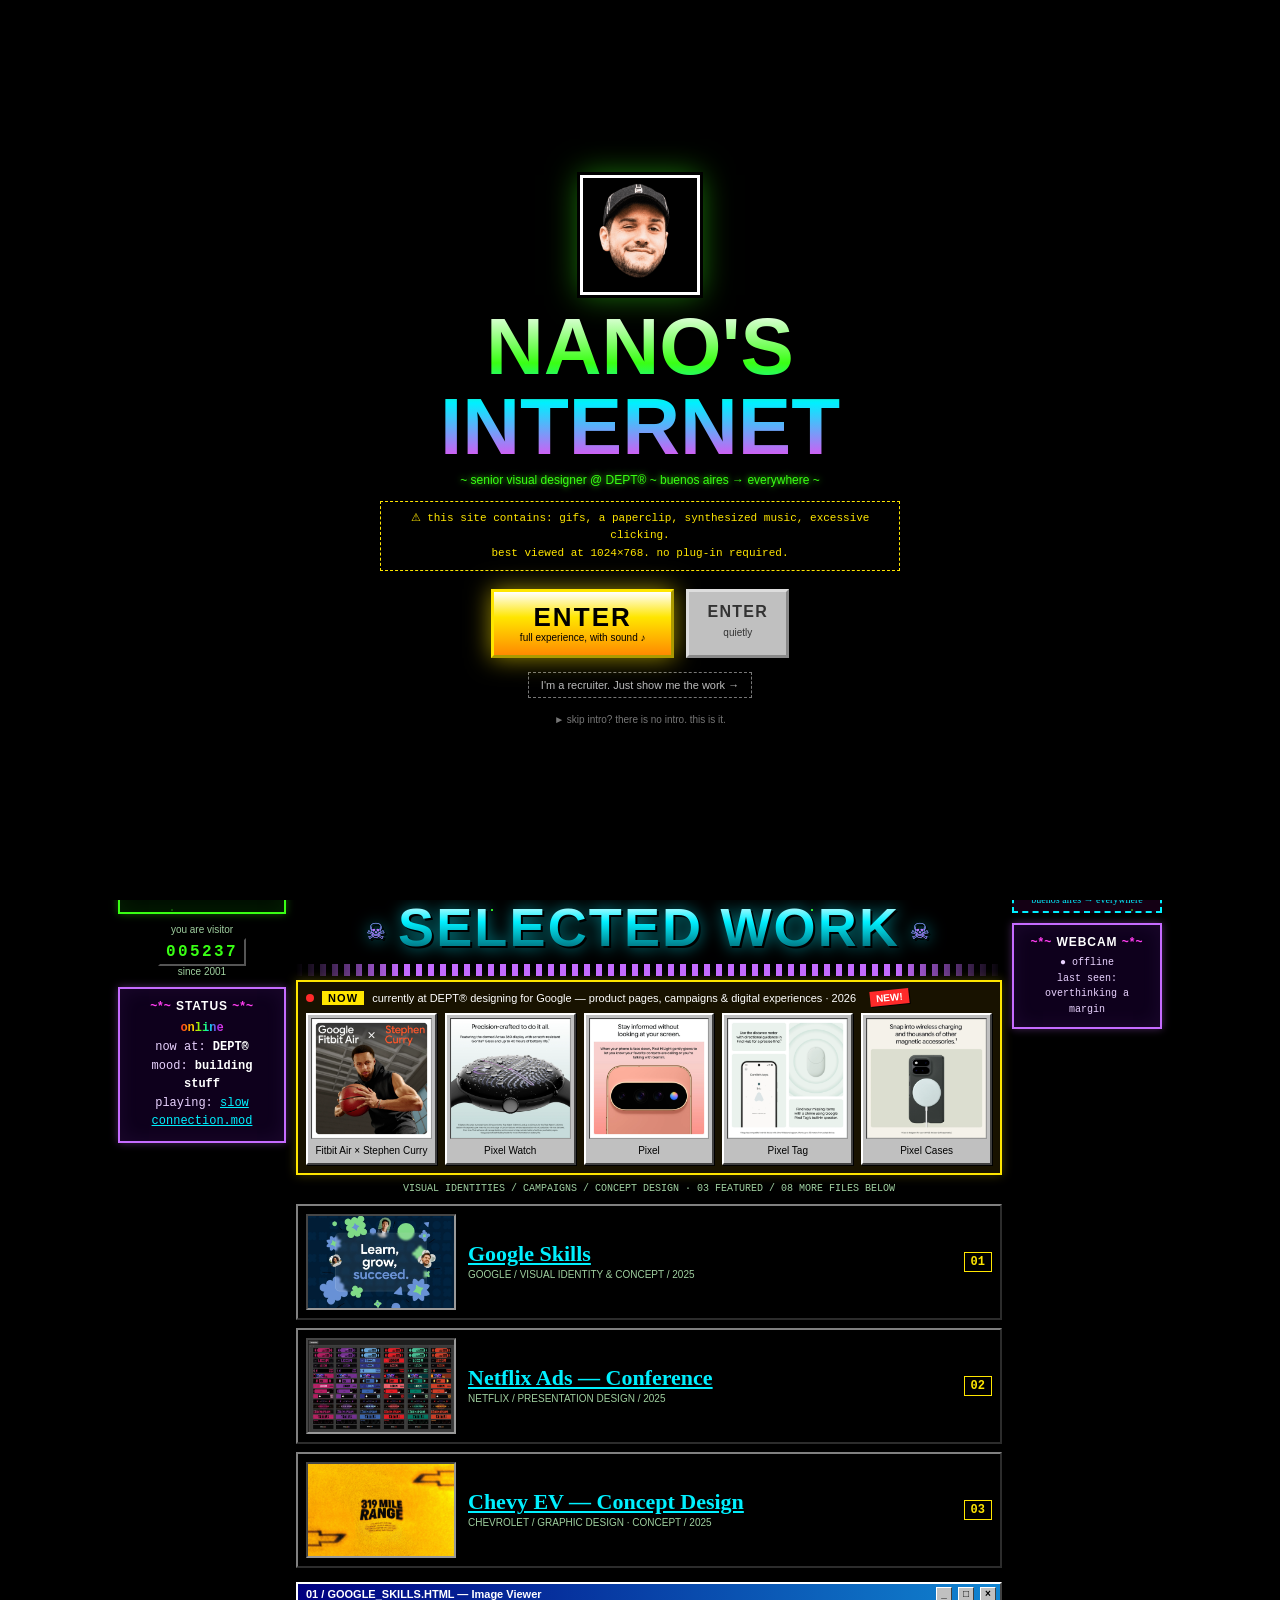
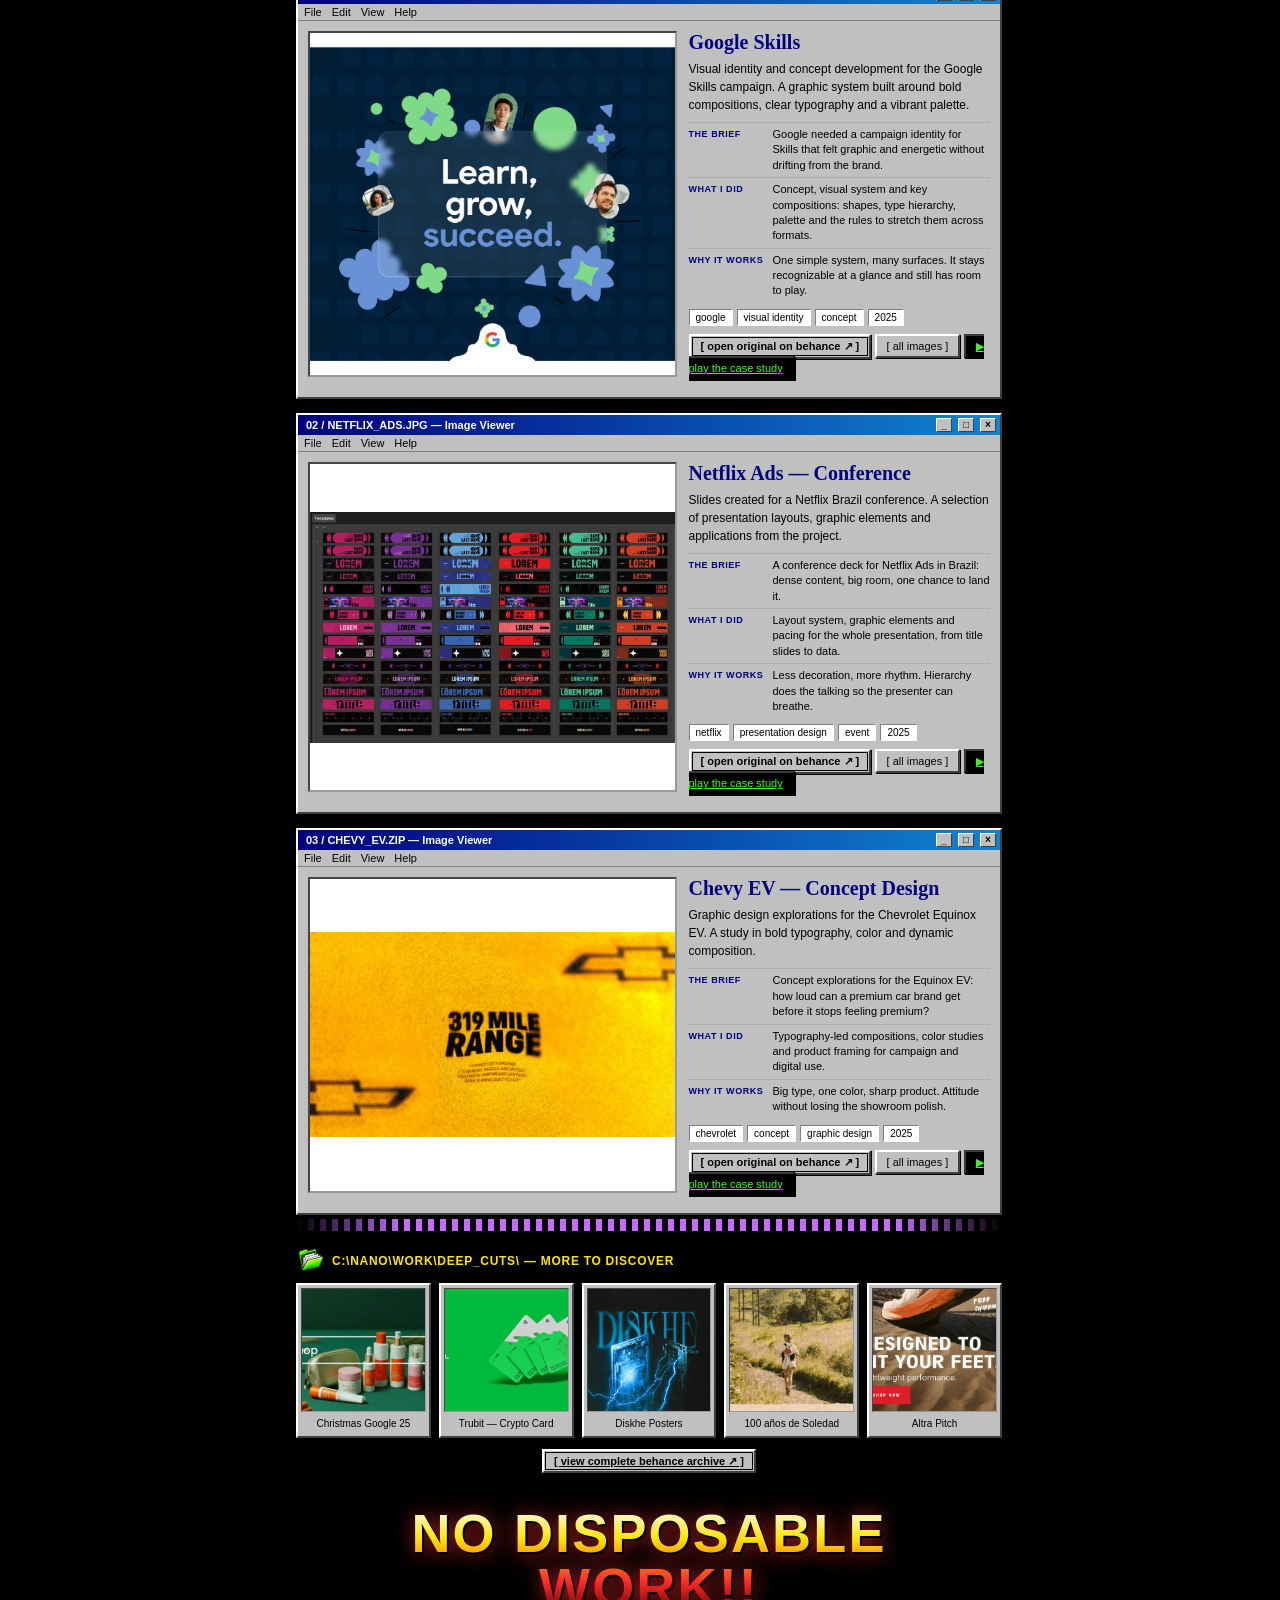
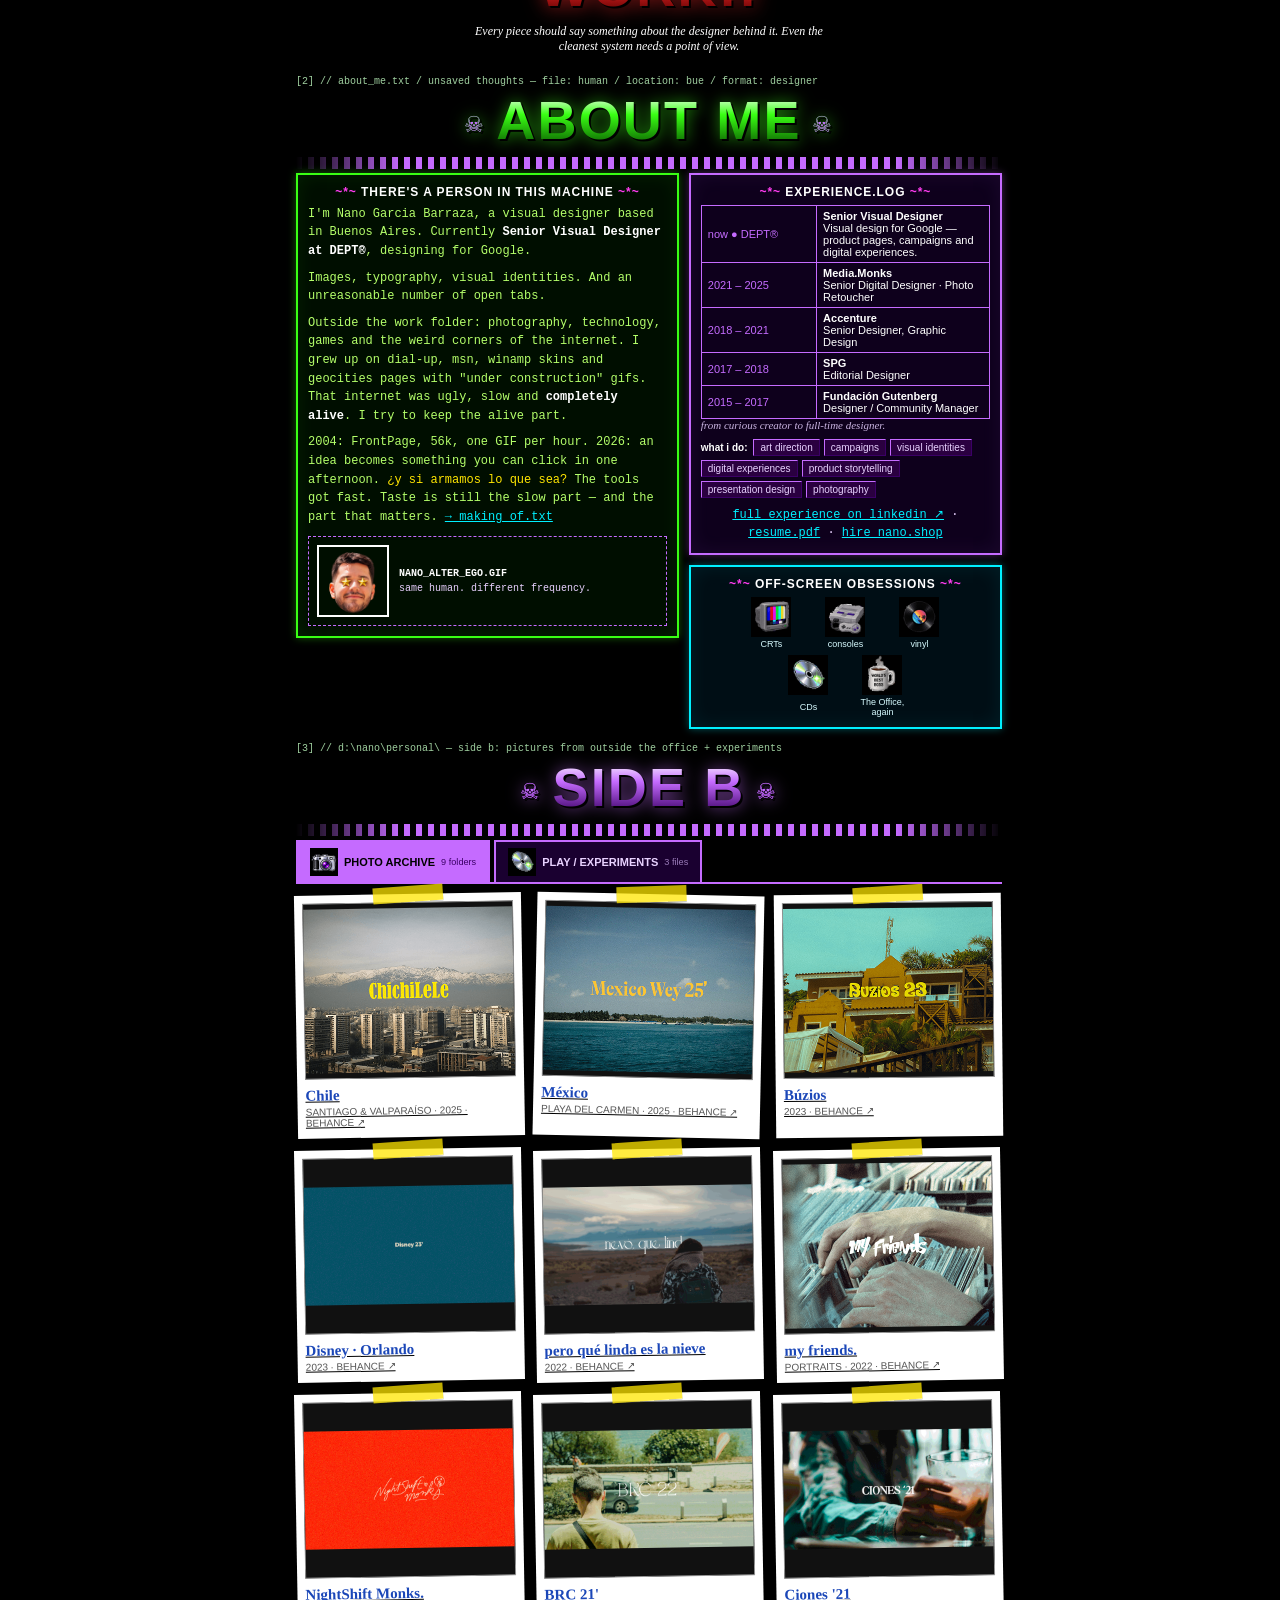
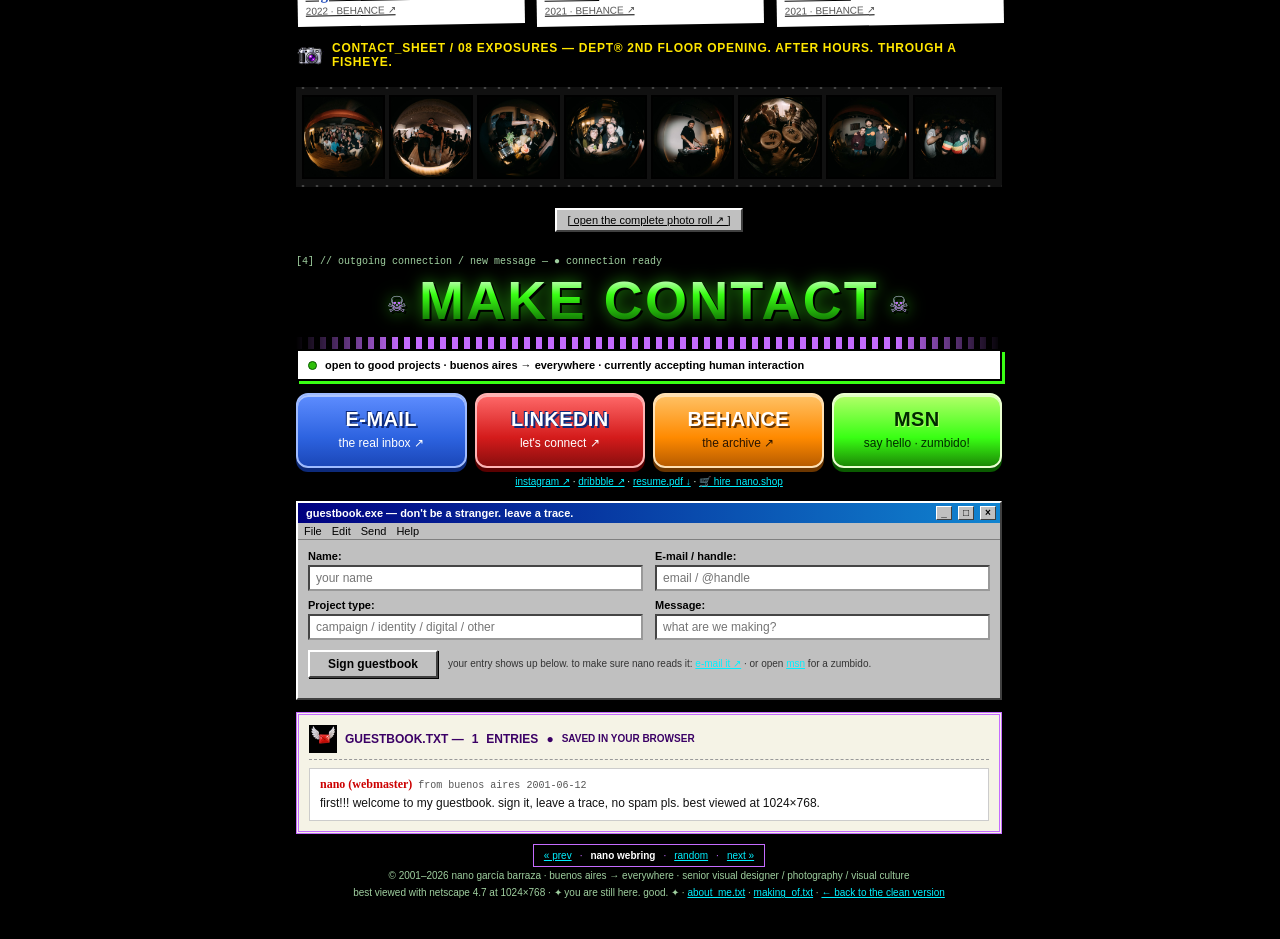
==== classic.html @ ab37d82a "la versión clara pasa a ser la principal (index.html); la 2001 edition queda en classic.html" ====
<!doctype html>
<html lang="en">
<head>
<meta charset="utf-8"/>
<meta name="viewport" content="width=device-width,initial-scale=1"/>
<title>NANO'S INTERNET — Nano García Barraza, Senior Visual Designer</title>
<meta name="description" content="Welcome to my personal internet. Nano García Barraza, Senior Visual Designer (DEPT®). Campaigns, identities & digital experiences. Best viewed at 1024×768."/>
<meta name="theme-color" content="#000000">
<!-- preview para LinkedIn / WhatsApp. og:image tiene que ser una URL absoluta: si cambiás de dominio, cambiala acá -->
<meta property="og:type" content="website">
<meta property="og:url" content="https://marianogbarraza-beep.github.io/nanos-internet/classic.html">
<meta property="og:title" content="NANO'S INTERNET — Nano García Barraza, Senior Visual Designer">
<meta property="og:description" content="Welcome to my personal internet. Campaigns, identities & digital experiences. Google · Netflix · Chevy. Best viewed at 1024×768.">
<meta property="og:image" content="https://marianogbarraza-beep.github.io/nanos-internet/img/og.jpg">
<meta name="twitter:card" content="summary_large_image">
<link rel="stylesheet" href="css/base.css">
<link rel="stylesheet" href="css/system.css">
<noscript><style>.reveal{opacity:1;transform:none}.loader,.taskbar,.clippy,.splash{display:none}.tabPane[hidden]{display:block}</style></noscript>
</head>
<body>

<!-- ============ sprite de íconos (pixel, 16×16) ============ -->
<svg width="0" height="0" style="position:absolute" aria-hidden="true">
  <symbol id="i-face" viewBox="0 0 16 16"><rect x="1" y="1" width="14" height="14" fill="#e6e4d8"/><rect x="2" y="2" width="12" height="12" fill="#3b5f8a"/><rect x="5" y="4" width="6" height="8" fill="#e3b58a"/><rect x="5" y="3" width="6" height="2" fill="#2b1a10"/><rect x="4" y="4" width="1" height="3" fill="#2b1a10"/><rect x="11" y="4" width="1" height="3" fill="#2b1a10"/><rect x="6" y="7" width="1" height="1" fill="#111"/><rect x="9" y="7" width="1" height="1" fill="#111"/><rect x="7" y="10" width="2" height="1" fill="#8a3d2b"/><rect x="4" y="12" width="8" height="2" fill="#39ff14"/></symbol>
  <symbol id="i-amp" viewBox="0 0 16 16"><rect x="1" y="5" width="3" height="6" fill="#bbb"/><rect x="4" y="4" width="2" height="8" fill="#e6e4d8"/><rect x="6" y="2" width="2" height="12" fill="#e6e4d8"/><rect x="10" y="6" width="1" height="4" fill="#39ff14"/><rect x="12" y="4" width="1" height="8" fill="#39ff14"/><rect x="14" y="2" width="1" height="12" fill="#39ff14"/></symbol>
  <symbol id="i-msn" viewBox="0 0 16 16"><rect x="2" y="2" width="5" height="5" fill="#5ad35a"/><rect x="1" y="8" width="7" height="6" fill="#5ad35a"/><rect x="9" y="3" width="5" height="5" fill="#ff9a2e"/><rect x="8" y="9" width="7" height="5" fill="#ff9a2e"/><rect x="3" y="4" width="1" height="1" fill="#000"/><rect x="5" y="4" width="1" height="1" fill="#000"/><rect x="10" y="5" width="1" height="1" fill="#000"/><rect x="12" y="5" width="1" height="1" fill="#000"/></symbol>
  <symbol id="i-txt" viewBox="0 0 16 16"><rect x="3" y="1" width="10" height="14" fill="#fff"/><rect x="10" y="1" width="3" height="3" fill="#999"/><rect x="5" y="5" width="6" height="1" fill="#333"/><rect x="5" y="7" width="6" height="1" fill="#333"/><rect x="5" y="9" width="4" height="1" fill="#333"/><rect x="5" y="11" width="5" height="1" fill="#333"/></symbol>
  <symbol id="i-pdf" viewBox="0 0 16 16"><rect x="3" y="1" width="10" height="14" fill="#fff"/><rect x="10" y="1" width="3" height="3" fill="#999"/><rect x="4" y="8" width="8" height="5" fill="#c62828"/><rect x="5" y="9" width="2" height="1" fill="#fff"/><rect x="5" y="11" width="1" height="1" fill="#fff"/><rect x="8" y="9" width="1" height="3" fill="#fff"/><rect x="10" y="9" width="2" height="1" fill="#fff"/><rect x="10" y="11" width="1" height="1" fill="#fff"/></symbol>
  <symbol id="i-bin" viewBox="0 0 16 16"><rect x="6" y="1" width="4" height="1" fill="#bbb"/><rect x="3" y="2" width="10" height="2" fill="#ddd"/><rect x="4" y="4" width="8" height="10" fill="#9aa3a8"/><rect x="6" y="6" width="1" height="6" fill="#3a444a"/><rect x="9" y="6" width="1" height="6" fill="#3a444a"/><rect x="5" y="14" width="6" height="1" fill="#6b7479"/></symbol>
  <symbol id="i-err" viewBox="0 0 16 16"><rect x="2" y="2" width="12" height="12" fill="#c62828"/><rect x="5" y="5" width="2" height="2" fill="#fff"/><rect x="9" y="5" width="2" height="2" fill="#fff"/><rect x="7" y="7" width="2" height="2" fill="#fff"/><rect x="5" y="9" width="2" height="2" fill="#fff"/><rect x="9" y="9" width="2" height="2" fill="#fff"/></symbol>
  <symbol id="i-clip" viewBox="0 0 16 16"><path d="M5 13V4a3 3 0 0 1 6 0v8a2 2 0 0 1-4 0V5" fill="none" stroke="#333" stroke-width="1.6"/><rect x="5" y="5" width="2" height="2" fill="#fff"/><rect x="9" y="5" width="2" height="2" fill="#fff"/><rect x="6" y="6" width="1" height="1" fill="#000"/><rect x="10" y="6" width="1" height="1" fill="#000"/></symbol>
  <symbol id="i-go" viewBox="0 0 16 16"><rect x="2" y="7" width="8" height="2" fill="#000080"/><rect x="9" y="4" width="2" height="8" fill="#000080"/><rect x="11" y="6" width="2" height="4" fill="#000080"/><rect x="13" y="7" width="1" height="2" fill="#000080"/></symbol>
  <symbol id="i-snd" viewBox="0 0 16 16"><rect x="2" y="6" width="3" height="4" fill="#555"/><rect x="5" y="4" width="2" height="8" fill="#888"/><rect x="7" y="2" width="2" height="12" fill="#888"/><rect x="11" y="6" width="1" height="4" fill="#000080"/><rect x="13" y="4" width="1" height="8" fill="#000080"/></symbol>
  <symbol id="i-crt" viewBox="0 0 16 16"><rect x="1" y="2" width="14" height="10" fill="#bbb"/><rect x="2" y="3" width="12" height="8" fill="#0000aa"/><rect x="3" y="4" width="10" height="1" fill="#39ff14"/><rect x="3" y="6" width="6" height="1" fill="#39ff14"/><rect x="5" y="13" width="6" height="2" fill="#888"/></symbol>
  <symbol id="i-off" viewBox="0 0 16 16"><rect x="7" y="1" width="2" height="6" fill="#ff2a2a"/><rect x="3" y="4" width="2" height="2" fill="#555"/><rect x="11" y="4" width="2" height="2" fill="#555"/><rect x="2" y="6" width="2" height="5" fill="#555"/><rect x="12" y="6" width="2" height="5" fill="#555"/><rect x="3" y="11" width="2" height="2" fill="#555"/><rect x="11" y="11" width="2" height="2" fill="#555"/><rect x="5" y="13" width="6" height="2" fill="#555"/></symbol>
  <symbol id="i-img" viewBox="0 0 16 16"><rect x="1" y="2" width="14" height="12" fill="#fff" stroke="#000"/><rect x="2" y="3" width="12" height="10" fill="#3b7dd8"/><rect x="2" y="9" width="12" height="4" fill="#2a8a3c"/><rect x="10" y="4" width="3" height="3" fill="#ffe34d"/></symbol>
  <symbol id="i-cart" viewBox="0 0 16 16"><rect x="1" y="2" width="3" height="1" fill="#333"/><rect x="3" y="3" width="1" height="7" fill="#333"/><rect x="4" y="4" width="10" height="5" fill="#ff9900"/><rect x="5" y="5" width="2" height="1" fill="#fff"/><rect x="3" y="10" width="11" height="1" fill="#333"/><rect x="4" y="12" width="2" height="2" fill="#000080"/><rect x="11" y="12" width="2" height="2" fill="#000080"/></symbol>
  <symbol id="i-tour" viewBox="0 0 16 16"><rect x="2" y="2" width="12" height="12" fill="#ffe600" stroke="#000"/><path d="M4 11l3-5 2 3 1-2 2 4z" fill="#000"/><circle cx="11" cy="5" r="1.5" fill="#c62828"/></symbol>
</svg>

<!-- ============ boot ============ -->
<div class="loader" id="loader" aria-hidden="true">
  <div class="loaderBox">
    <div class="loaderTop"><span>Starting nano's internet…</span><span id="bootPct">0%</span></div>
    <div class="loadbar"><i id="bootBar"></i></div>
    <div class="bootLog" id="bootLog"></div>
    <div class="bootHint">press any key to skip</div>
  </div>
</div>
<div class="stars"></div><div class="stars b"></div><div class="wall"></div>
<div class="noise"></div><div class="scan"></div>
<div class="trail" id="trail" aria-hidden="true"></div>
<div class="bsod" id="bsod" hidden></div>

<!-- splash ENTER (una vez por sesión) -->
<div class="splash" id="splash">
  <div class="splashBox">
    <img src="img/retro-face.gif" alt="" class="splashFace">
    <div class="splashTitle">Nano's Internet</div>
    <p class="splashSub">~ senior visual designer @ DEPT® ~ buenos aires → everywhere ~</p>
    <p class="splashWarn">⚠ this site contains: gifs, a paperclip, synthesized music, excessive clicking.<br>best viewed at 1024×768. no plug-in required.</p>
    <div class="splashBtns"><button class="enterBtn" data-enter="sound">ENTER <small>full experience, with sound ♪</small></button><button class="enterBtn quiet" data-enter="quiet">enter <small>quietly</small></button></div>
    <button class="recruiterBtn" data-enter="recruiter">I'm a recruiter. Just show me the work →</button>
    <p class="splashFoot"><span class="blinkTxt">►</span> skip intro? there is no intro. this is it.</p>
  </div>
</div>

<!-- screensaver -->
<div class="saver" id="saver" hidden aria-hidden="true">
  <div class="saverLogo">nano<small>'s internet</small></div>
  <img class="drift" src="img/retro-disco.gif" alt=""><img class="drift" src="img/retro-wing-disc.gif" alt=""><img class="drift" src="img/retro-alien-dj.gif" alt=""><img class="drift" src="img/retro-floppy-pal.gif" alt=""><img class="drift" src="img/retro-eye.gif" alt=""><img class="drift" src="img/retro-crt-walk.gif" alt="">
  <div class="saverHint">move the mouse to wake up · screensaver.scr</div>
</div>

<!-- menú de click derecho -->
<div class="ctx" id="ctx" hidden>
  <button data-ctx="back">← Back</button><button data-ctx="forward">→ Forward</button><button data-ctx="refresh">Refresh</button>
  <div class="startSep"></div>
  <button data-ctx="amp">Open nanoamp</button><button data-ctx="random">Random work</button><button data-ctx="tour">30-second tour</button>
  <div class="startSep"></div>
  <button data-ctx="wall">Set as wallpaper ▸</button><button data-ctx="source">View source</button>
  <div class="startSep"></div>
  <button data-ctx="props"><b>Properties</b></button>
</div>

<div class="site">
<!-- ============ banner ============ -->
<header class="banner">
  <div class="topRow">
    <a class="logo" href="#top" title="click me 5 times. fast.">nano://barrazza <small>est. on earth</small></a>
    <div class="sys">
      <span class="sound" role="button" tabindex="0" title="UI blips, synthesized">sound: <b>[off]</b></span>
      <span title="you are visitor number">visitor <b id="visits">000000</b></span>
      <span>bs.as. <b id="clock">--:--</b></span>
    </div>
  </div>
  <h1 class="wordart"><i class="spark"></i><i class="spark"></i><i class="spark"></i>Nano's Internet</h1>
  <p class="tagline">~*~ nano garcía barraza ~ <em>senior visual designer</em> ~ buenos aires → everywhere ~*~</p>
  <div class="heroTag">campaigns, identities &amp; digital experiences. currently at dept®, designing for google.</div>
  <div class="construction"><span>★ this site is a work in progress ★ since 2001 ★</span></div>
</header>

<!-- ============ columna izquierda ============ -->
<aside class="col colL">
  <nav class="navBox nav" aria-label="main">
    <a href="#top">Main</a><a href="#work">Work.exe</a><a href="#about">About me</a><a href="#sideb" data-tab="photo">Photography</a><a href="#sideb" data-tab="play">Experiments</a><a href="#contact" class="alt">Guestbook</a>
  </nav>
  <div class="gbox">
    <h4>my computer</h4>
    <div class="desk" aria-label="desktop">
      <button class="deskIcon" data-open="face"><img src="img/retro-face.gif" alt=""><span>who_is_nano.gif</span></button>
      <button class="deskIcon" data-go="#work"><img src="img/retro-folder.gif" alt=""><span>work\</span></button>
      <button class="deskIcon" data-open="shop"><svg><use href="#i-cart"/></svg><span>hire_nano.shop</span></button>
      <button class="deskIcon" data-resume><svg><use href="#i-pdf"/></svg><span>resume.pdf</span></button>
      <button class="deskIcon" data-open="makingof"><svg><use href="#i-txt"/></svg><span>making_of.txt</span></button>
      <button class="deskIcon" data-open="amp"><img src="img/retro-vinyl.gif" alt=""><span>nanoamp</span></button>
      <button class="deskIcon" data-open="msn"><img src="img/retro-mail.gif" alt=""><span>msn</span></button>
      <button class="deskIcon" data-go="#sideb" data-tab="photo"><img src="img/retro-camera.gif" alt=""><span>photos\</span></button>
      <button class="deskIcon" data-act="tour"><svg><use href="#i-tour"/></svg><span>30s tour</span></button>
      <button class="deskIcon" data-open="readme"><img src="img/retro-mug.gif" alt=""><span>coffee break</span></button>
      <button class="deskIcon" data-act="crt"><img src="img/retro-crt.gif" alt=""><span>crt mode</span></button>
      <button class="deskIcon" data-open="recycle"><img src="img/retro-floppy-pal.gif" alt=""><span>recycle bin</span></button>
    </div>
  </div>
  <div class="counterBox">you are visitor<br><b id="visitsBig">000000</b><br><span class="blinkTxt">since 2001</span></div>
  <div class="gbox purple centerp"><h4>status</h4><span class="rainbow">online</span><br>now at: <b>DEPT®</b><br>mood: <b>building stuff</b><br>playing: <a href="#" data-open="amp">slow connection.mod</a></div>
</aside>

<!-- ============ main ============ -->
<main id="top">

  <!-- hero -->
  <section class="hero" data-sec="home">
    <img class="floater f1" src="img/retro-alien-dj.gif" alt="" aria-hidden="true">
    <img class="floater f2" src="img/retro-wing-disc.gif" alt="" aria-hidden="true">
    <img class="floater f3" src="img/retro-eye.gif" alt="" aria-hidden="true">
    <img class="floater f4" src="img/retro-disc.gif" alt="" aria-hidden="true">

    <a class="panel welcome" href="#about"><h3>Welcome<br>to my page!</h3><span>the person behind the pixels · enter at your own risk!</span></a>
    <a class="panel red work" href="#work"><h3>Work-o-rama</h3><span>google · netflix · chevy + 13 more files</span></a>
    <a class="panel orange photo" href="#sideb" data-tab="photo"><h3>Photo spy</h3><span>chile · méxico · búzios · dept after hours</span></a>

    <div class="panel face">
      <div class="faceTitle">WHO_IS_NANO.GIF <i>[−]</i></div>
      <div class="faceCut"><img src="img/retro-face.gif" alt="Nano, animated" title="click: open who_is_nano.gif"><div class="missing"><b>nano.gif</b>drop your photo here:<code>img/retro-face.gif</code></div></div>
      <div class="faceCap"><b>yes, a real person.</b> nano garcía barraza</div>
      <!-- la "personal message" de MSN: el posicionamiento en una línea (texto en data.js → NANO.status.line) -->
      <div class="msnStatus"><span class="msnDot"></span><b>nano</b><i id="statusLine">senior visual designer @ DEPT® · making Google things · campaigns, identities &amp; digital experiences</i></div>
    </div>

    <div class="panel todo"><b>To Do:</b><br>☑ break the template<br>☑ keep taste<br>☑ ship google skills<br>☐ reply to recruiters<br>☐ stop adding easter eggs<br>☐ close some tabs (lol)</div>

    <a class="panel playp" href="#sideb" data-tab="play">
      <div class="cdTop"><span>side b</span><span>3 tracks</span></div>
      <h3>▶ Play</h3>
      <div class="cdSub">experiments &amp; personal work</div>
      <div class="cdDisc"></div>
      <div class="cdTracks">
        <div><img src="img/cd-ai-posters.jpg" alt=""><span>01 · ai posters</span></div>
        <div><img src="img/cd-summer-stickers.jpg" alt=""><span>02 · summer stickers</span></div>
        <div><img src="img/cd-diskhe-retro.jpg" alt=""><span>03 · disKHE?! retro</span></div>
      </div>
      <small>insert disc · click to open ↓</small>
    </a>

    <div class="panel mail"><span class="arrow">➜</span><b>e-mail nano</b><form class="quickMail" data-quick><input name="quick" placeholder="type something and hit enter" autocomplete="off"><input type="submit" hidden></form><small>opens my msn · zumbido included</small></div>

    <div class="bigline">designing things people actually want to look at — <span>no perfect pixels were harmed</span></div>
  </section>

  <!-- marquee -->
  <div class="marquee" aria-hidden="true"><div class="track">
    <span>★ welcome to my personal internet</span><span>★ designing things people actually want to look at</span><span>★ no perfect pixels were harmed</span><span>★ senior visual designer @ dept® · buenos aires → everywhere</span><span>★ best viewed at 1024×768 with netscape 4.7</span><span>★ press <em>↑ ↑ ↓ ↓ ← → ← → B A</em></span><span>★ sign my guestbook!!!</span><span>★ contents may cause excessive clicking</span>
    <span>★ welcome to my personal internet</span><span>★ designing things people actually want to look at</span><span>★ no perfect pixels were harmed</span><span>★ senior visual designer @ dept® · buenos aires → everywhere</span><span>★ best viewed at 1024×768 with netscape 4.7</span><span>★ press <em>↑ ↑ ↓ ↓ ← → ← → B A</em></span><span>★ sign my guestbook!!!</span><span>★ contents may cause excessive clicking</span>
  </div></div>

  <!-- work -->
  <section class="section" id="work" data-sec="work">
    <div class="secIndex">[1] // index of c:\nano\work\ — 16 files found ▮▮▮▮▮</div>
    <h2 class="glitter c">Selected work</h2>
    <div class="divider"></div>

    <!-- NOW: lo más reciente primero -->
    <div class="nowStrip reveal">
      <div class="nowHead"><span class="nowDot"></span><b>NOW</b> currently at DEPT® designing for Google — product pages, campaigns &amp; digital experiences · 2026 <span class="new static">NEW!</span></div>
      <div class="moreGrid g5">
        <a class="more" href="#" data-project="fitbit-air"><img loading="lazy" src="img/google-trey-0.webp" alt="Google Fitbit Air × Stephen Curry"><span>Fitbit Air × Stephen Curry</span></a>
        <a class="more" href="#" data-project="pixel-watch"><img loading="lazy" src="img/google-watch-0.webp" alt="Google Pixel Watch"><span>Pixel Watch</span></a>
        <a class="more" href="#" data-project="pixel-phone"><img loading="lazy" src="img/google-pixel-0.webp" alt="Google Pixel"><span>Pixel</span></a>
        <a class="more" href="#" data-project="pixel-tag"><img loading="lazy" src="img/google-pixel-5.webp" alt="Google Pixel Tag"><span>Pixel Tag</span></a>
        <a class="more" href="#" data-project="pixel-cases"><img loading="lazy" src="img/google-pixel-6.webp" alt="Google Pixel Cases"><span>Pixel Cases</span></a>
      </div>
    </div>

    <p class="subhead">visual identities / campaigns / concept design · <span class="blinkTxt">03 featured</span> / 08 more files below</p>
    <div class="projectList">
      <a class="projectRow reveal" href="#google-skills"><div class="pimg"><img loading="lazy" src="img/google.webp" alt="Google Skills"></div><div><div class="pname">Google Skills</div><div class="pmeta">google / visual identity &amp; concept / 2025</div></div><div class="pnum">01</div></a>
      <a class="projectRow reveal" href="#netflix-ads"><div class="pimg"><img loading="lazy" src="img/netflix.webp" alt="Netflix Ads"></div><div><div class="pname">Netflix Ads — Conference</div><div class="pmeta">netflix / presentation design / 2025</div></div><div class="pnum">02</div></a>
      <a class="projectRow reveal" href="#chevy-ev"><div class="pimg"><img loading="lazy" src="img/chevy.webp" alt="Chevy EV"></div><div><div class="pname">Chevy EV — Concept Design</div><div class="pmeta">chevrolet / graphic design · concept / 2025</div></div><div class="pnum">03</div></a>
    </div>

    <div class="projectDetail reveal" id="google-skills"><div class="wbar"><span>01 / GOOGLE_SKILLS.HTML — Image Viewer</span><i>_</i><i>□</i><i>×</i></div><div class="wmenu"><span>File</span><span>Edit</span><span>View</span><span>Help</span></div><div class="detailGrid"><div class="detailArt"><img loading="lazy" src="img/google.webp" alt="Google Skills campaign with bold blue and green shapes and the words Learn, grow, succeed."></div><div class="detailCopy"><div><h3>Google Skills</h3><p>Visual identity and concept development for the Google Skills campaign. A graphic system built around bold compositions, clear typography and a vibrant palette.</p><div class="lines" data-lines="google-skills"></div></div><div><div class="tags"><span class="tag">google</span><span class="tag">visual identity</span><span class="tag">concept</span><span class="tag">2025</span></div><a class="btn hi openOrig" href="https://www.behance.net/gallery/234494801/Google-Skills-25" target="_blank" rel="noopener">[ open original on behance ↗ ]</a> <a class="btn openOrig" href="#" data-project="google-skills">[ all images ]</a> <a class="btn caseBtn" href="#" data-case-open="google-skills">▶ play the case study</a></div></div></div></div>
    <div class="projectDetail reveal" id="netflix-ads"><div class="wbar"><span>02 / NETFLIX_ADS.JPG — Image Viewer</span><i>_</i><i>□</i><i>×</i></div><div class="wmenu"><span>File</span><span>Edit</span><span>View</span><span>Help</span></div><div class="detailGrid"><div class="detailArt"><img loading="lazy" src="img/netflix.webp" alt="A collection of colorful Netflix Ads conference presentation layouts."></div><div class="detailCopy"><div><h3>Netflix Ads — Conference</h3><p>Slides created for a Netflix Brazil conference. A selection of presentation layouts, graphic elements and applications from the project.</p><div class="lines" data-lines="netflix-ads"></div></div><div><div class="tags"><span class="tag">netflix</span><span class="tag">presentation design</span><span class="tag">event</span><span class="tag">2025</span></div><a class="btn hi openOrig" href="https://www.behance.net/gallery/219025469/Netflix-ADs-Conference" target="_blank" rel="noopener">[ open original on behance ↗ ]</a> <a class="btn openOrig" href="#" data-project="netflix-ads">[ all images ]</a> <a class="btn caseBtn" href="#" data-case-open="netflix-ads">▶ play the case study</a></div></div></div></div>
    <div class="projectDetail reveal" id="chevy-ev"><div class="wbar"><span>03 / CHEVY_EV.ZIP — Image Viewer</span><i>_</i><i>□</i><i>×</i></div><div class="wmenu"><span>File</span><span>Edit</span><span>View</span><span>Help</span></div><div class="detailGrid"><div class="detailArt"><img loading="lazy" src="img/chevy.webp" alt="Bright yellow Chevrolet Equinox EV concept design featuring expressive black typography."></div><div class="detailCopy"><div><h3>Chevy EV — Concept Design</h3><p>Graphic design explorations for the Chevrolet Equinox EV. A study in bold typography, color and dynamic composition.</p><div class="lines" data-lines="chevy-ev"></div></div><div><div class="tags"><span class="tag">chevrolet</span><span class="tag">concept</span><span class="tag">graphic design</span><span class="tag">2025</span></div><a class="btn hi openOrig" href="https://www.behance.net/gallery/231659939/Chevy-EV-Concept-Design" target="_blank" rel="noopener">[ open original on behance ↗ ]</a> <a class="btn openOrig" href="#" data-project="chevy-ev">[ all images ]</a> <a class="btn caseBtn" href="#" data-case-open="chevy-ev">▶ play the case study</a></div></div></div></div>

    <div class="divider"></div>
    <h3 class="subtitle"><img src="img/retro-folder.gif" alt="" class="inlineGif">c:\nano\work\deep_cuts\ — more to discover</h3>
    <div class="moreGrid g5">
      <a class="more reveal" href="#" data-project="christmas"><img loading="lazy" src="img/th-christmas.jpg" alt="Christmas Google 25"><span>Christmas Google 25</span></a>
      <a class="more reveal" href="#" data-project="trubit"><img loading="lazy" src="img/th-trubit.jpg" alt="Trubit crypto card"><span>Trubit — Crypto Card</span></a>
      <a class="more reveal" href="#" data-project="diskhe"><img loading="lazy" src="img/th-diskhe.jpg" alt="Diskhe posters"><span>Diskhe Posters</span></a>
      <a class="more reveal" href="#" data-project="soledad"><img loading="lazy" src="img/th-soledad.jpg" alt="100 años de Soledad"><span>100 años de Soledad</span></a>
      <a class="more reveal" href="#" data-project="altra"><img loading="lazy" src="img/th-altra.jpg" alt="Altra pitch"><span>Altra Pitch</span></a>
    </div>
    <p class="centerp"><a class="btn hi" href="https://www.behance.net/marianogbarraza" target="_blank" rel="noopener">[ view complete behance archive ↗ ]</a></p>
  </section>

  <div class="quoteBand reveal"><h2 class="glitter fire nos">No disposable work!!</h2><p>Every piece should say something about the designer behind it. Even the cleanest system needs a point of view.</p></div>

  <!-- about -->
  <section class="section" id="about" data-sec="about">
    <div class="secIndex">[2] // about_me.txt / unsaved thoughts — file: human / location: bue / format: designer</div>
    <h2 class="glitter">About me</h2>
    <div class="divider"></div>
    <div class="aboutGrid reveal">
      <div class="gbox">
        <h4>there's a person in this machine</h4>
        <p>I'm Nano Garcia Barraza, a visual designer based in Buenos Aires. Currently <b>Senior Visual Designer at DEPT®</b>, designing for Google.</p>
        <p>Images, typography, visual identities. And an unreasonable number of open tabs.</p>
        <p>Outside the work folder: photography, technology, games and the weird corners of the internet. I grew up on dial-up, msn, winamp skins and geocities pages with "under construction" gifs. That internet was ugly, slow and <b>completely alive</b>. I try to keep the alive part.</p>
        <p class="frag g">2004: FrontPage, 56k, one GIF per hour. 2026: an idea becomes something you can click in one afternoon. <em>¿y si armamos lo que sea?</em> The tools got fast. Taste is still the slow part — and the part that matters. <a href="#" data-open="makingof">→ making_of.txt</a></p>
        <div class="altEgo"><img src="img/retro-about-face-v2.png" alt="Nano, alter ego"><div><b>NANO_ALTER_EGO.GIF</b><br>same human. different frequency.</div></div>
      </div>
      <div class="col">
        <div class="gbox purple">
          <h4>experience.log</h4>
          <table class="statTable">
            <tr><td><span class="blinkTxt">now ●</span> DEPT®</td><td><b>Senior Visual Designer</b><br>Visual design for Google — product pages, campaigns and digital experiences.</td></tr>
            <tr><td>2021 – 2025</td><td><b>Media.Monks</b><br>Senior Digital Designer · Photo Retoucher</td></tr>
            <tr><td>2018 – 2021</td><td><b>Accenture</b><br>Senior Designer, Graphic Design</td></tr>
            <tr><td>2017 – 2018</td><td><b>SPG</b><br>Editorial Designer</td></tr>
            <tr><td>2015 – 2017</td><td><b>Fundación Gutenberg</b><br>Designer / Community Manager</td></tr>
          </table>
          <p class="muted3">from curious creator to full-time designer.</p>
          <div class="whatIdo"><b>what i do:</b> <span class="tag">art direction</span><span class="tag">campaigns</span><span class="tag">visual identities</span><span class="tag">digital experiences</span><span class="tag">product storytelling</span><span class="tag">presentation design</span><span class="tag">photography</span></div>
          <p class="centerp" style="margin:8px 0 0"><a href="https://www.linkedin.com/in/mariano-leonel-garcia-barraza-686a1299/" target="_blank" rel="noopener">full experience on linkedin ↗</a> · <a href="#" data-resume>resume.pdf</a> · <a href="#" data-open="shop">hire_nano.shop</a></p>
        </div>
        <div class="gbox cyan">
          <h4>off-screen obsessions</h4>
          <div class="obsessions">
            <span><img src="img/retro-crt.gif" alt="">CRTs</span><span><img src="img/retro-console.gif" alt="">consoles</span><span><img src="img/retro-vinyl.gif" alt="">vinyl</span><span><img src="img/retro-disc.gif" alt="">CDs</span><span><img src="img/retro-mug.gif" alt="">The Office, again</span>
          </div>
        </div>
      </div>
    </div>
  </section>

  <!-- side B: fotos + experimentos, con pestañas -->
  <section class="section" id="sideb" data-sec="sideb">
    <div class="secIndex">[3] // d:\nano\personal\ — side b: pictures from outside the office + experiments</div>
    <h2 class="glitter p">Side B</h2>
    <div class="divider"></div>
    <div class="tabs" role="tablist">
      <button class="tab on" role="tab" data-tab="photo"><img src="img/retro-camera.gif" alt="" class="inlineGif">Photo archive <small>9 folders</small></button>
      <button class="tab" role="tab" data-tab="play"><img src="img/retro-disc.gif" alt="" class="inlineGif">Play / experiments <small>3 files</small></button>
    </div>

    <div class="tabPane" id="photo" data-pane="photo">
      <div class="tileGrid photos" id="photoGrid"><!-- se llena desde data.js (NANO.photos) --></div>
      <h3 class="subtitle"><img src="img/retro-camera.gif" alt="" class="inlineGif">contact_sheet / 08 exposures — DEPT® 2nd floor opening. after hours. through a fisheye.</h3>
      <div class="filmstrip" id="filmstrip"></div>
      <p class="centerp"><a class="btn" href="https://photos-26-9.pages.dev/" target="_blank" rel="noopener">[ open the complete photo roll ↗ ]</a></p>
    </div>

    <div class="tabPane" id="play" data-pane="play" hidden>
      <!-- lab_log: los experimentos como bitácora por fecha (guiño a praystation). se llena desde data.js (group: 'play') -->
      <div class="labLog">
        <div class="labHead"><span>d:\nano\lab\ — lab_log.txt</span><span>sorted by: date ↓ · <b id="labCount">0</b> entries</span></div>
        <ol class="labList" id="labList"></ol>
        <div class="labFoot">every experiment ships with its question. the answers end up in client work.</div>
      </div>
      <p class="centerp"><a href="https://dribbble.com/marianogbarraza" target="_blank" rel="noopener">↗ more visual experiments on dribbble</a></p>
    </div>
  </section>

  <!-- contact = guestbook -->
  <section class="section contact" id="contact" data-sec="contact">
    <div class="secIndex">[4] // outgoing connection / new message — ● connection ready</div>
    <h2 class="glitter">Make contact</h2>
    <div class="divider"></div>
    <div class="availability reveal"><span class="msnDot"></span><b id="availLine">open to good projects · buenos aires → everywhere · currently accepting human interaction</b></div>
    <div class="contactLinks reveal">
      <a class="panel" href="mailto:marianogbarraza@gmail.com" id="mailPanel"><h3>E-mail</h3><span>the real inbox ↗</span></a>
      <a class="panel red" href="https://www.linkedin.com/in/mariano-leonel-garcia-barraza-686a1299/" target="_blank" rel="noopener"><h3>LinkedIn</h3><span>let's connect ↗</span></a>
      <a class="panel orange" href="https://www.behance.net/marianogbarraza" target="_blank" rel="noopener"><h3>Behance</h3><span>the archive ↗</span></a>
      <a class="panel green" href="#" data-open="msn"><h3>MSN</h3><span>say hello · zumbido!</span></a>
    </div>
    <p class="centerp smallLinks"><a href="https://www.instagram.com/nano.gbarraza/" target="_blank" rel="noopener">instagram ↗</a> · <a href="https://dribbble.com/marianogbarraza" target="_blank" rel="noopener">dribbble ↗</a> · <a href="#" data-resume>resume.pdf ↓</a> · <a href="#" data-open="shop">🛒 hire_nano.shop</a></p>
    <div class="projectDetail reveal"><div class="wbar"><span>guestbook.exe — don't be a stranger. leave a trace.</span><i>_</i><i>□</i><i>×</i></div><div class="wmenu"><span>File</span><span>Edit</span><span>Send</span><span>Help</span></div>
      <div style="padding:10px">
        <div class="form">
          <div class="field"><label for="f-name">Name:</label><input id="f-name" name="name" placeholder="your name" autocomplete="name"></div>
          <div class="field"><label for="f-contact">E-mail / handle:</label><input id="f-contact" name="contact" placeholder="email / @handle" autocomplete="email"></div>
          <div class="field"><label for="f-type">Project type:</label><input id="f-type" name="type" placeholder="campaign / identity / digital / other"></div>
          <div class="field"><label for="f-note">Message:</label><input id="f-note" name="note" placeholder="what are we making?"></div>
        </div>
        <div class="sendRow"><button class="send" type="button">Sign guestbook</button><small>your entry shows up below. to make sure nano reads it: <a id="gbMail" href="#" target="_blank" rel="noopener">e-mail it ↗</a> · or open <a href="#" data-open="msn">msn</a> for a zumbido.</small></div>
      </div>
    </div>
    <div class="gbook reveal">
      <div class="gbTitle"><img src="img/retro-mail-flight.png" alt="" class="inlineGif">guestbook.txt — <span id="gbCount">0</span> entries <span class="blinkTxt">●</span> <small id="gbMode">saved in your browser</small></div>
      <div class="gbEntries" id="gbEntries"></div>
    </div>
    <div class="foot">
      <div class="webring" id="webring" hidden><a href="#" data-ring="prev">« prev</a> · <b>nano webring</b> · <a href="#" data-ring="random">random</a> · <a href="#" data-ring="next">next »</a></div><br>
      © 2001–2026 nano garcía barraza · buenos aires → everywhere · senior visual designer / photography / visual culture<br>
      best viewed with netscape 4.7 at 1024×768 · <span class="blinkTxt">✦ you are still here. good. ✦</span> · <a href="#" data-open="readme">about_me.txt</a> · <a href="#" data-open="makingof">making_of.txt</a> · <a href="index.html">← back to the clean version</a>
    </div>
  </section>
</main>

<!-- ============ columna derecha: blinkies ============ -->
<aside class="col colR">
  <div class="badges">
    <a class="badge b1" href="#work">I ♥ design</a>
    <a class="badge b2" href="#sideb" data-tab="play">best viewed in the dark</a>
    <a class="badge b3" href="#about">now @ DEPT®</a>
    <a class="badge b4" href="#sideb" data-tab="photo">photo spy</a>
    <a class="badge b5" href="#" data-open="shop">hire me!!</a>
    <a class="badge b6" href="#" data-open="amp">now playing: nanoamp</a>
    <a class="badge b7" href="#" data-open="recycle">no templates</a>
    <a class="badge b8" href="#" data-open="msn">msn: online</a>
    <a class="badge b9" href="#" data-act="tour">30-second tour</a>
    <a class="badge b1" href="#" data-act="crt">crt mode</a>
    <a class="badge b2" href="https://www.behance.net/marianogbarraza" target="_blank" rel="noopener">behance ↗</a>
  </div>
  <div class="gifBox" id="gifBox"><img src="img/retro-cassette.gif" alt="cassette"><span>original mixtape · side a</span></div>
  <div class="gifBox" style="border-color:var(--cyan);color:var(--cyan)"><img src="img/retro-headphone-globe.png" alt=""><span>buenos aires → everywhere</span></div>
  <div class="gbox purple centerp" style="font-size:10px"><h4>webcam</h4><span class="blinkTxt">● offline</span><br>last seen: overthinking a margin</div>
</aside>
</div><!-- /site -->

<!-- ============ case study: pantalla completa por capítulos (guiño a hi-res!). se arma desde data.js ============ -->
<div class="case" id="case" hidden role="dialog" aria-label="case study">
  <div class="caseBar"><span class="caseTitle"></span><span class="caseProg"><i></i></span><button class="caseExit" data-case="exit">× exit · show me the work</button></div>
  <div class="caseStage" aria-live="polite"></div>
  <nav class="caseNav" aria-label="chapters"></nav>
  <div class="caseHint">← → · click · esc to exit</div>
</div>

<!-- ============ capa de sistema ============ -->
<div class="preview" id="preview" aria-hidden="true"><img alt=""><small></small></div>
<div class="winLayer" id="winLayer"></div>

<div class="clippy" id="clippy">
  <div class="bubble hide"><b>clippy.exe</b><p></p><button class="x" aria-label="close tip">×</button><button class="langSw" data-act="lang" title="english / español">ES</button></div>
  <div class="clipBody" title="click me">
    <button class="clipBye" aria-label="hide clippy">×</button>
    <svg viewBox="0 0 64 96" aria-hidden="true">
      <defs><linearGradient id="clipMetal" x1="0" x2="1" y1="0" y2="1"><stop offset="0" stop-color="#f4f3ec"/><stop offset=".5" stop-color="#b9b9b2"/><stop offset="1" stop-color="#eeede6"/></linearGradient></defs>
      <path d="M20 86 V26 a12 12 0 0 1 24 0 v50 a8 8 0 0 1 -16 0 V38 a4 4 0 0 1 8 0 v32" fill="none" stroke="#000" stroke-width="9" stroke-linecap="round" stroke-linejoin="round" opacity=".35"/>
      <path d="M20 86 V26 a12 12 0 0 1 24 0 v50 a8 8 0 0 1 -16 0 V38 a4 4 0 0 1 8 0 v32" fill="none" stroke="url(#clipMetal)" stroke-width="6" stroke-linecap="round" stroke-linejoin="round"/>
      <g class="brow l"><rect x="19" y="10" width="11" height="3" fill="#000" transform="rotate(-10 24 11)"/></g>
      <g class="brow r"><rect x="34" y="10" width="11" height="3" fill="#000" transform="rotate(10 40 11)"/></g>
      <g class="eye"><ellipse cx="25" cy="22" rx="6.5" ry="8" fill="#fff" stroke="#000" stroke-width="1.5"/><g class="pupil"><circle cx="26" cy="23" r="2.6" fill="#000"/></g></g>
      <g class="eye"><ellipse cx="39" cy="22" rx="6.5" ry="8" fill="#fff" stroke="#000" stroke-width="1.5"/><g class="pupil"><circle cx="40" cy="23" r="2.6" fill="#000"/></g></g>
    </svg>
  </div>
</div>

<div class="startMenu" id="startMenu" hidden>
  <div class="startSide"><b>nano</b>2001</div>
  <div class="startList">
    <button data-act="tour"><svg><use href="#i-tour"/></svg><b>30-second tour</b><small>start here</small></button>
    <div class="startSep"></div>
    <button data-go="#top"><svg><use href="#i-go"/></svg>Main<small>home</small></button>
    <button data-go="#work"><svg><use href="#i-go"/></svg>Work.exe<small>[1]</small></button>
    <button data-go="#about"><svg><use href="#i-go"/></svg>About me<small>[2]</small></button>
    <button data-go="#sideb" data-tab="photo"><svg><use href="#i-go"/></svg>Photography<small>[3]</small></button>
    <button data-go="#sideb" data-tab="play"><svg><use href="#i-go"/></svg>Experiments<small>[3]</small></button>
    <button data-go="#contact"><svg><use href="#i-go"/></svg>Guestbook<small>[4]</small></button>
    <div class="startSep"></div>
    <button data-open="amp"><svg><use href="#i-amp"/></svg>nanoamp<small>music</small></button>
    <button data-open="face"><svg><use href="#i-face"/></svg>who_is_nano.gif</button>
    <button data-open="msn"><svg><use href="#i-msn"/></svg>MSN Messenger</button>
    <button data-open="readme"><svg><use href="#i-txt"/></svg>about_me.txt</button>
    <button data-open="makingof"><svg><use href="#i-txt"/></svg>making_of.txt</button>
    <button data-open="shop"><svg><use href="#i-cart"/></svg>hire_nano.shop<small>buy now</small></button>
    <button data-resume><svg><use href="#i-pdf"/></svg>resume.pdf</button>
    <button data-open="recycle"><svg><use href="#i-bin"/></svg>Recycle Bin</button>
    <button data-random><svg><use href="#i-img"/></svg>Random work<small>surf</small></button>
    <div class="startSep"></div>
    <button data-act="sound"><svg><use href="#i-snd"/></svg><span data-sound-label>Sound: off</span></button>
    <button data-act="crt"><svg><use href="#i-crt"/></svg><span data-crt-label>CRT mode: off</span></button>
    <button data-act="clippy"><svg><use href="#i-clip"/></svg>Clippy<small>show / hide</small></button>
    <button data-act="lang"><svg><use href="#i-clip"/></svg><span data-lang-label>Clippy: english</span></button>
    <button data-act="wall"><svg><use href="#i-img"/></svg><span data-wall-label>wallpaper: stars</span></button>
    <button data-act="saver"><svg><use href="#i-crt"/></svg>Screensaver<small>now</small></button>
    <button data-act="cursor"><svg><use href="#i-go"/></svg><span data-cursor-label>cursor: arrow</span></button>
    <div class="startSep"></div>
    <button data-act="shutdown"><svg><use href="#i-off"/></svg>Shut Down…</button>
  </div>
</div>

<footer class="taskbar" id="taskbar">
  <button class="start" id="startBtn" aria-haspopup="true" aria-controls="startMenu"><i></i>Start</button>
  <div class="tasks" id="tasks"></div>
  <div class="tray"><span class="hideS">📍 <b class="sec" id="traySec">home</b></span><b id="trayClock">--:--</b></div>
</footer>

<!-- ============ templates de ventanas (editá el contenido acá) ============ -->
<template id="tpl-amp">
  <div class="amp">
    <div class="ampScreen">
      <div class="ampTitle"><span>*** nanoamp_02 — 01 — slow connection.mod — synthesized live, 0 kb, original mixtape *** it really whips the llama's… no wait, that's the other one ***</span></div>
      <div class="ampBars"></div>
      <div class="ampTime"><b class="ampClock">00:00</b><span>112 bpm · original mixtape</span></div>
    </div>
    <div class="ampCtl">
      <button class="btn hi" data-amp="play">▶ Play</button>
      <button class="btn" data-amp="pause">❚❚ Pause</button>
      <button class="btn" data-amp="mute">Mute</button>
      <label class="ampVol">vol <input type="range" min="0" max="100" value="60" data-amp="vol"></label>
    </div>
    <div class="ampSkin"><label>skin: <select data-amp="skin"><option value="classic">classic (black/lime)</option><option value="bubblegum">bubblegum (pink)</option><option value="chrome">chrome (y2k blue)</option><option value="amber">amber terminal</option><option value="matrix">matrix</option><option value="winamp">winamp classic</option></select></label></div>
    <div class="ampNote">music generated with WebAudio in your browser. no mp3 was harmed.</div>
  </div>
</template>

<template id="tpl-face">
  <div class="faceWin">
    <img src="img/retro-face.gif" alt="nano" draggable="false">
    <div class="faceCap">who_is_nano.gif · yes, a real person · drag me · double-click to spin</div>
  </div>
</template>

<template id="tpl-msn">
  <div class="msn">
    <div class="msnHead"><span class="msnDot"></span><b>nano</b><i>(online — probably overthinking a margin)</i></div>
    <div class="msnLog"></div>
    <div class="msnCompose"><input class="msnInput" placeholder="type a message…" maxlength="300"><button class="btn hi" data-msn="send">Send</button><button class="btn" data-msn="nudge" title="nudge / zumbido">Zumbido!</button></div>
    <div class="msnFoot"><span>nothing leaves this page until you hit →</span><a class="msnMail" href="#" target="_blank" rel="noopener">send for real ↗</a></div>
  </div>
</template>

<template id="tpl-readme">
  <div class="notepad"><b>ABOUT_ME.TXT</b> — nano garcía barraza / unsaved thoughts

there's a person in this machine.

i'm nano garcia barraza, a visual designer based in buenos aires. currently senior visual designer at DEPT®, designing for google. previously media.monks, accenture, SPG and fundación gutenberg. from curious creator to full-time designer.

images, typography, visual identities. and an unreasonable number of open tabs.

outside the work folder: photography, technology, games and the weird corners of the internet. off-screen obsessions: CRTs, consoles, vinyl, CDs. and another rewatch of the office.

* currently accepting human interaction.</div>
</template>

<template id="tpl-makingof">
  <div class="notepad"><b>MAKING_OF.TXT</b> — how this site was made / why it looks like this

<b>2001.</b> my first pages: frontpage, 56k, one gif per hour, a counter that lied a bit. a site took a month and you were proud of the marquee. that internet was ugly, slow and completely alive.

<b>2026.</b> this site. same spirit, different tools. the layout, the windows, clippy, the synthesized music and most of the gifs were built in a few afternoons with an AI subscription that costs about three hamburgers a month. the idea, the taste, the photos, the work and the jokes are mine.

<b>¿y si armamos lo que sea?</b> that's the question this site answers. when turning an idea into something clickable takes an afternoon instead of a month, the slow part is knowing what's worth making — and what to leave out. taste is the bottleneck. still.

<b>what's handmade:</b> the art direction, the writing, every "no". the work in c:\nano\work\.
<b>what's generated:</b> the chiptune (WebAudio, zero mp3), a few retro gifs, the first draft of some code.
<b>what's deleted:</b> see the recycle bin. a minimal landing with three cards almost happened.

<b>stack:</b> html, css, js. no framework, no template, no cookies. one file per idea. best viewed at 1024×768, works at 2K anyway.

<b>cost of this site:</b> ≈ 3 hamburgers / month · 1 cinema ticket · a lot of mate.</div>
</template>

<template id="tpl-resume">
  <div class="errBody">
    <svg><use href="#i-pdf"/></svg>
    <div>
      <p><b>resume.pdf</b> — not uploaded yet.</p>
      <p class="muted">nano: drop your CV as <code>resume.pdf</code> next to classic.html and this button opens it. until then, the full experience is on LinkedIn.</p>
      <div class="row right"><a class="btn hi" href="https://www.linkedin.com/in/mariano-leonel-garcia-barraza-686a1299/" target="_blank" rel="noopener">[ open linkedin ↗ ]</a></div>
    </div>
  </div>
</template>

<!-- hire_nano.shop: la ficha de "producto" estilo e-shop 2004. todo lo que dice es real; los chistes son chistes -->
<template id="tpl-shop">
  <div class="shop">
    <div class="shopChrome"><span>Address</span><div class="shopUrl">http://www.hire-nano.shop/designers/senior-visual-designer.html</div><button class="btn" data-shop="go">Go</button></div>
    <div class="shopHead">
      <div class="shopLogo">hire_nano<i>.shop</i><small>the internet's finest designers · since 2001</small></div>
      <button class="shopCartBtn" data-shop="cart"><svg><use href="#i-cart"/></svg>Cart (<b data-cart-count>0</b>)</button>
    </div>
    <div class="shopTabs"><span class="on">Designers</span><span>Campaigns</span><span>Identities</span><span>Digital</span><span>Photography</span></div>
    <div class="shopCrumbs">Home › Designers › Visual › <b>Senior</b></div>

    <div class="shopMain" data-shop-step="product">
      <div class="shopPic">
        <div class="shopFrame"><img src="img/retro-face.gif" alt="Nano García Barraza"></div>
        <small>1 of 1 · limited edition · actual human</small>
      </div>
      <div class="shopInfo">
        <h3>Nano García Barraza — Senior Visual Designer <span>(2026 Edition)</span></h3>
        <div class="shopBy">by <a href="#about" data-shop-close>Nano García Barraza</a> · currently at <b>DEPT®</b>, designing for Google</div>
        <div class="shopReviews" data-reviews-summary><span class="stars">☆☆☆☆☆</span> <a href="#contact" data-shop-close>0 customer reviews — sign the guestbook and be the first</a></div>
        <div class="shopPrice">
          <div><span>List price:</span><s>a deck on friday</s></div>
          <div><span>Price:</span><b class="price">let's talk</b></div>
          <div><span>You save:</span><i>the time it takes to find the right designer</i></div>
        </div>
        <div class="shopStock"><b>In stock.</b> <span data-shop-avail>open to good projects</span></div>
        <div class="shopShip">Ships from <b>Buenos Aires, Argentina</b> (GMT-3) → everywhere.<br>Usually replies within <b>1 business day</b>.</div>
        <div class="shopBuy">
          <label>Qty: <select disabled><option>1 (there is only one)</option></select></label>
          <button class="shopAdd" data-shop="add">Add to Cart</button>
          <button class="shopNow" data-shop="buy">Buy now with 1-Click®</button>
          <a class="shopManual" href="#" data-resume><svg><use href="#i-pdf"/></svg>download the manual (resume.pdf)</a>
        </div>
      </div>
    </div>

    <div class="shopCheckout" data-shop-step="checkout" hidden>
      <div class="shopSteps"><span class="done">1. Cart ✓</span><span class="on">2. Payment method</span><span>3. Make something</span></div>
      <p><b>Order <span data-order>#2001-0000</span></b> — 1× Senior Visual Designer, 2026 Edition. Choose how to pay:</p>
      <div class="shopPay">
        <a class="shopPayOpt" data-shop="mail" href="#"><b>✉ E-mail</b><small>a good brief. ugly references welcome.</small></a>
        <a class="shopPayOpt" data-shop="linkedin" href="#" target="_blank" rel="noopener"><b>in LinkedIn</b><small>the corporate way. also fine.</small></a>
        <a class="shopPayOpt" href="#" data-resume><b>📄 resume.pdf</b><small>read the manual first.</small></a>
      </div>
      <p class="muted">secure checkout: your own e-mail client. no cookies were sold in this transaction. <a href="#" data-shop="back">‹ back to product</a></p>
    </div>

    <div class="shopBlock">
      <h4>Product details</h4>
      <ul class="shopSpecs">
        <li><b>Model:</b> Senior Visual Designer</li>
        <li><b>Current firmware:</b> DEPT® — product pages, campaigns &amp; digital experiences for Google</li>
        <li><b>Previous versions:</b> Media.Monks (2021–2025) · Accenture (2018–2021) · SPG (2017–2018) · Fundación Gutenberg (2015–2017)</li>
        <li><b>Training:</b> Visual Communication Design (UNR) · Photography &amp; Digital Retouch (Motivarte)</li>
        <li><b>Software:</b> Photoshop · Illustrator · Lightroom · Figma · InDesign · AI tools</li>
        <li><b>Languages:</b> Spanish (native) · English (professional)</li>
        <li><b>In the field since:</b> 2015</li>
        <li><b>Compatible with:</b> Google · Netflix · Chevrolet</li>
        <li><b>Features:</b> art direction · campaigns · visual identities · digital experiences · product storytelling · presentation design · photography</li>
        <li><b>In the box:</b> taste, typography, a point of view, an unreasonable number of open tabs, mate 🧉</li>
        <li><b>Not included:</b> templates, "passionate about pixels", 90-second intros</li>
      </ul>
    </div>

    <div class="shopBlock">
      <h4>Customers who viewed this designer also viewed</h4>
      <div class="shopAlso">
        <a href="#" data-project="google-skills"><img src="img/google.webp" alt="Google Skills"><span>Google Skills</span><small>google · 2025</small></a>
        <a href="#" data-project="netflix-ads"><img src="img/netflix.webp" alt="Netflix Ads"><span>Netflix Ads</span><small>netflix · 2025</small></a>
        <a href="#" data-project="chevy-ev"><img src="img/chevy.webp" alt="Chevy EV"><span>Chevy EV</span><small>chevrolet · 2025</small></a>
        <a href="#" data-project="fitbit-air"><img src="img/google-trey-0.webp" alt="Fitbit Air"><span>Fitbit Air</span><small>google · 2026</small></a>
      </div>
    </div>
    <div class="shopBlock" data-reviews hidden>
      <h4>Customer reviews <small>· verified colleagues</small></h4>
      <div class="shopRevList"></div>
    </div>
    <div class="shopFoot">Conditions of use · Privacy notice (there are no cookies) · © 2001–2026 hire_nano.shop · <a href="#work" data-shop-close>back to the portfolio</a></div>
  </div>
</template>

<template id="tpl-recycle">
  <div>
    <h4>Deleted ideas (4 items)</h4>
    <ul class="binList">
      <li><span>a minimal landing with three cards</span><button class="btn" data-restore="three cards">Restore</button></li>
      <li><span>corporate blue + "passionate about pixels"</span><button class="btn" data-restore="corporate blue">Restore</button></li>
      <li><span>a dark brutalist editorial with big type (v12–v13)</span><button class="btn" data-restore="brutalist editorial">Restore</button></li>
      <li><span>a 90-second intro video you can't skip</span><button class="btn" data-restore="intro video">Restore</button></li>
    </ul>
    <p class="muted" style="margin-top:8px">items in the bin don't come back. that's the point.</p>
  </div>
</template>

<template id="tpl-prize">
  <div class="prizeBody">
    <div class="prizeBanner">★ CONGRATULATIONS!!! ★</div>
    <p>You are the <b>1,000,000th</b> visitor of nano's internet!!!</p>
    <p class="blinkTxt" style="color:#c00;font-weight:700">CLICK HERE TO CLAIM YOUR PRIZE &gt;&gt;&gt;</p>
    <div class="row right"><button class="btn hi" data-prize>CLAIM PRIZE!!!</button></div>
    <p class="muted">* prize is a random project. no cruises. no ipods. sorry.</p>
  </div>
</template>

<template id="tpl-error">
  <div class="errBody">
    <svg><use href="#i-err"/></svg>
    <div>
      <p><b>nano.exe has encountered a problem and needs to close.</b> We are sorry for the inconvenience.</p>
      <code>exception: TOO_MUCH_PERSONALITY at 0x2001<br>module: clippy.dll · taste.sys · open_tabs.dat</code>
      <div class="row right"><button class="btn hi" data-err="send">Send Error Report</button><button class="btn" data-err="dont">Don't Send</button></div>
    </div>
  </div>
</template>

<script src="js/data.js"></script>
<script src="js/audio.js"></script>
<script src="js/windows.js"></script>
<script src="js/clippy.js"></script>
<script src="js/eggs.js"></script>
<script src="js/app.js"></script>
<script src="js/extras.js"></script>
</body>
</html>
---- css/base.css ----
/* ============================================================
   base.css — NANO'S INTERNET (2001 edition)
   GeoCities negro + neón · paneles azules tipo Disney Channel ·
   Win98 gris. Tipos de sistema (Verdana / Times / Courier / Impact).
   La capa de ventanas / taskbar / clippy vive en system.css
   ============================================================ */

:root{
  --bg:#000;
  --neon:#39ff14;--neon2:#b4ff6a;--cyan:#00f0ff;--mag:#ff3cf0;--purp:#8a2be2;--purp2:#c56bff;
  --yel:#ffe600;--red:#ff2a2a;--orange:#ff8a00;
  --blue:#2d63e0;--blue2:#0d2a7a;--blue3:#5e8dff;
  --grey:#c0c0c0;--grey2:#dfdfdf;--grey3:#808080;--navy:#000080;
  --ink:#e8ffe8;--muted:#9fcf9f;--link:#00f0ff;--visited:#c56bff;
  --verdana:Verdana,Tahoma,Geneva,sans-serif;
  --times:'Times New Roman',Times,serif;
  --courier:'Courier New',Courier,monospace;
  --impact:Impact,'Arial Black','Franklin Gothic Heavy',sans-serif;
  --comic:'Comic Sans MS','Comic Neue',cursive;
  --bar:30px;
  --z:1; /* escala global: la página es de 1060px como en 2001; en pantallas grandes se agranda entera */
}
@media(min-width:1700px){:root{--z:1.25}}
@media(min-width:2200px){:root{--z:1.5}}
@media(min-width:3000px){:root{--z:1.85}}
*{box-sizing:border-box}
html{background:#000;scroll-behavior:smooth}
body{margin:0;background:#000;color:var(--ink);font:13px/1.5 var(--verdana);overflow-x:hidden;padding-bottom:var(--bar)}
a{color:var(--link);text-decoration:underline}
a:visited{color:var(--visited)}
a:hover{color:#fff;background:var(--purp)}
img{display:block;max-width:100%}
::selection{background:var(--mag);color:#000}
button{font-family:inherit}
b,strong{color:#fff}

/* ---------- cielo estrellado (dos capas, stop-motion) ---------- */
.stars{position:fixed;inset:-10%;z-index:0;pointer-events:none;
  background-image:
    radial-gradient(1px 1px at 20px 30px,#fff 50%,transparent 51%),
    radial-gradient(1px 1px at 90px 140px,#fff 50%,transparent 51%),
    radial-gradient(1.5px 1.5px at 160px 60px,var(--cyan) 50%,transparent 51%),
    radial-gradient(1px 1px at 230px 190px,#fff 50%,transparent 51%),
    radial-gradient(2px 2px at 300px 100px,var(--neon) 50%,transparent 51%),
    radial-gradient(1px 1px at 60px 240px,#fff 50%,transparent 51%),
    radial-gradient(1.5px 1.5px at 280px 260px,var(--mag) 50%,transparent 51%);
  background-size:320px 300px;opacity:.9;animation:drift 60s steps(60) infinite}
.stars.b{background-size:470px 430px;opacity:.5;animation-duration:95s;animation-direction:reverse}
@keyframes drift{to{transform:translate(-160px,-150px)}}
.noise{position:fixed;inset:0;z-index:300;pointer-events:none;opacity:.035;mix-blend-mode:screen;background-image:url("data:image/svg+xml,%3Csvg viewBox='0 0 160 160' xmlns='http://www.w3.org/2000/svg'%3E%3Cfilter id='n'%3E%3CfeTurbulence type='fractalNoise' baseFrequency='.9' numOctaves='2' stitchTiles='stitch'/%3E%3C/filter%3E%3Crect width='100%25' height='100%25' filter='url(%23n)' opacity='.85'/%3E%3C/svg%3E");background-size:140px 140px;animation:grain .33s steps(4) infinite}
.scan{position:fixed;inset:0;z-index:299;pointer-events:none;opacity:0;background:repeating-linear-gradient(to bottom,transparent 0,transparent 2px,rgba(255,255,255,.75) 3px);transition:opacity .4s}
@keyframes grain{0%{transform:translate(0)}25%{transform:translate(-1.5%,1%)}50%{transform:translate(1%,-1%)}75%{transform:translate(1.3%,1.3%)}100%{transform:translate(0)}}

/* ---------- boot: Win98 "starting…" ---------- */
.loader{position:fixed;inset:0;z-index:500;background:#000;display:grid;place-items:center;transition:opacity .4s steps(4),visibility .4s}
.loader.done{opacity:0;visibility:hidden}
.loaderBox{width:min(460px,90vw);background:var(--grey);color:#000;border:2px solid;border-color:#fff #404040 #404040 #fff;box-shadow:1px 1px 0 #000;padding:0 0 10px;font:11px var(--verdana)}
.loaderTop{display:flex;justify-content:space-between;background:linear-gradient(90deg,var(--navy),#1084d0);color:#fff;font-weight:700;padding:3px 6px;margin-bottom:12px}
.loadbar{margin:0 12px;height:18px;border:1px solid;border-color:#808080 #fff #fff #808080;background:#fff;padding:2px;overflow:hidden}
.loadbar i{display:block;height:100%;width:0;background:repeating-linear-gradient(90deg,var(--navy) 0 10px,transparent 10px 12px);transition:width .2s steps(4)}
.bootLog{margin:10px 12px 0;min-height:6.2em;font:11px/1.45 var(--courier);color:#000;white-space:pre-wrap}
.bootLog .ok{color:#008000;font-weight:700}
.bootHint{margin:8px 12px 0;font-size:10px;color:#444;animation:blink 1s steps(2) infinite}
@keyframes blink{50%{opacity:0}}

/* ---------- layout tabla ---------- */
.site{position:relative;z-index:1;width:min(1060px,100%);margin:0 auto;padding:8px;display:grid;grid-template-columns:168px minmax(0,1fr) 150px;gap:10px;align-items:start;zoom:var(--z)}
.site>header{grid-column:1/-1}
.col{display:grid;gap:10px}
.colL{min-width:0}
.col>*{min-width:0;max-width:100%}
main{display:grid;gap:14px;min-width:0}

/* ---------- banner ---------- */
.banner{position:relative;border:3px ridge var(--purp2);background:
  linear-gradient(rgba(0,0,0,.55),rgba(0,0,0,.55)),
  repeating-linear-gradient(45deg,#1a0030 0 14px,#0b0018 14px 28px);padding:14px 16px 10px;text-align:center;overflow:hidden}
.banner::before,.banner::after{content:"☠ ★ ☠ ★ ☠ ★ ☠ ★ ☠ ★ ☠ ★ ☠ ★ ☠ ★ ☠ ★ ☠ ★ ☠ ★ ☠ ★ ☠ ★ ☠ ★ ☠ ★ ☠ ★ ☠ ★ ☠ ★ ☠ ★ ☠ ★ ☠ ★ ☠ ★ ☠ ★ ☠ ★ ☠ ★ ☠ ★ ☠ ★ ☠ ★ ☠ ★ ☠ ★ ☠ ★ ☠ ★ ☠ ★ ☠ ★";position:absolute;left:0;right:0;font:12px/1 var(--verdana);color:var(--purp2);white-space:nowrap;overflow:hidden;letter-spacing:4px;opacity:.8}
.banner::before{top:3px}.banner::after{bottom:3px}
.topRow{display:flex;justify-content:space-between;align-items:center;gap:10px;font:10px var(--verdana);color:var(--muted);margin:10px 0 2px}
.logo{color:var(--neon);text-decoration:none;font:700 11px var(--courier);text-transform:lowercase}
.logo small{color:var(--muted);font-weight:400}
.sys{display:flex;gap:14px;flex-wrap:wrap;justify-content:flex-end;font:10px var(--courier);text-transform:uppercase;color:var(--muted)}
.sys b{color:var(--neon);font-weight:400;font-variant-numeric:tabular-nums}
.sound{cursor:pointer;text-decoration:underline dotted}
.sound.on,.sound.on b{color:var(--yel)}
.wordart{margin:2px 0 0;font:900 clamp(44px,8.5vw,92px)/.95 var(--impact);letter-spacing:.02em;text-transform:uppercase;
  background:linear-gradient(180deg,#fff 0%,var(--neon) 35%,var(--cyan) 60%,var(--mag) 100%);-webkit-background-clip:text;background-clip:text;color:transparent;
  filter:drop-shadow(3px 3px 0 #000) drop-shadow(0 0 10px rgba(57,255,20,.55));animation:shine 3s steps(6) infinite;position:relative;display:inline-block}
@keyframes shine{50%{filter:drop-shadow(3px 3px 0 #000) drop-shadow(0 0 18px rgba(0,240,255,.8))}}
.wordart .spark{position:absolute;width:18px;height:18px;background:#fff;clip-path:polygon(50% 0,60% 40%,100% 50%,60% 60%,50% 100%,40% 60%,0 50%,40% 40%);animation:spark 1.6s steps(4) infinite;filter:drop-shadow(0 0 4px #fff)}
.wordart .spark:nth-child(1){left:-8px;top:-4px}.wordart .spark:nth-child(2){right:-10px;top:30%;animation-delay:.5s}.wordart .spark:nth-child(3){left:40%;bottom:-6px;animation-delay:1s}
@keyframes spark{0%,100%{transform:scale(.3) rotate(0);opacity:0}50%{transform:scale(1.2) rotate(45deg);opacity:1}}
.tagline{margin:4px 0 0;font:13px var(--verdana);color:var(--neon);text-shadow:0 0 6px var(--neon)}
.tagline em{font-style:normal;color:var(--mag);text-shadow:0 0 6px var(--mag)}
.heroTag{font:10px var(--courier);color:var(--muted);margin-top:4px;min-height:1.4em;text-transform:lowercase}
.construction{margin:10px -16px -10px;height:22px;background:repeating-linear-gradient(-45deg,var(--yel) 0 14px,#000 14px 28px);display:grid;place-items:center;animation:stripes .6s steps(2) infinite}
.construction span{background:#000;color:var(--yel);font:700 11px var(--impact);letter-spacing:.2em;padding:2px 12px;text-transform:uppercase}
@keyframes stripes{to{background-position:28px 0}}

/* ---------- nav lateral (botones biselados) ---------- */
.navBox{display:grid;gap:4px}
.nav a,.navBox a{display:block;text-align:center;text-decoration:none;color:#000;font:700 12px var(--verdana);text-transform:uppercase;padding:7px 6px;
  background:linear-gradient(180deg,var(--neon2),#2fbf0a);border:2px solid;border-color:#eaffd0 #0a5a00 #0a5a00 #eaffd0;box-shadow:2px 2px 0 #000;letter-spacing:.04em}
.nav a:hover,.navBox a:hover{background:linear-gradient(180deg,#fff,var(--cyan));color:#000;border-color:#fff #005a66 #005a66 #fff}
.nav a:active,.navBox a:active{transform:translate(2px,2px);box-shadow:none;border-color:#0a5a00 #eaffd0 #eaffd0 #0a5a00}
.navBox a.alt{background:linear-gradient(180deg,#e6c0ff,var(--purp));color:#fff;border-color:#ffe0ff #3b0066 #3b0066 #ffe0ff}

/* ---------- cajas GeoCities ---------- */
.gbox{border:2px solid var(--neon);background:rgba(0,20,0,.72);padding:10px;font:12px/1.55 var(--courier);color:var(--neon2);box-shadow:0 0 8px rgba(57,255,20,.35),inset 0 0 20px rgba(57,255,20,.08)}
.gbox.purple{border-color:var(--purp2);color:#e9d2ff;background:rgba(20,0,40,.72);box-shadow:0 0 8px rgba(197,107,255,.35),inset 0 0 20px rgba(197,107,255,.08)}
.gbox.cyan{border-color:var(--cyan);color:#d6fbff;background:rgba(0,20,30,.72);box-shadow:0 0 8px rgba(0,240,255,.35),inset 0 0 20px rgba(0,240,255,.08)}
.gbox h4{margin:0 0 6px;font:700 12px var(--verdana);color:#fff;text-transform:uppercase;letter-spacing:.08em;text-align:center}
.gbox h4::before,.gbox h4::after{content:" ~*~ ";color:var(--mag)}
.gbox ul{margin:0;padding-left:16px}
.gbox li{margin:2px 0}
.centerp{text-align:center}

/* ---------- sidebar derecha: blinkies / badges ---------- */
.badges{display:grid;gap:5px;justify-items:center}
.badge{width:140px;height:31px;display:grid;place-items:center;font:700 9px/1 var(--verdana);text-transform:uppercase;letter-spacing:.06em;border:1px solid #000;box-shadow:inset 1px 1px 0 rgba(255,255,255,.5),inset -1px -1px 0 rgba(0,0,0,.6);text-decoration:none;color:#000;text-align:center;padding:0 4px;overflow:hidden;animation:blinky 1.2s steps(2) infinite}
.badge:nth-child(2n){animation-delay:.4s}.badge:nth-child(3n){animation-delay:.8s;animation-duration:1.8s}
.badge:hover{animation:none;filter:brightness(1.2);background:#fff}
@keyframes blinky{50%{filter:brightness(1.35) saturate(1.3)}}
.badge.b1{background:linear-gradient(90deg,#ff3cf0,#8a2be2);color:#fff}
.badge.b2{background:#000;color:var(--neon);border-color:var(--neon)}
.badge.b3{background:linear-gradient(180deg,#ffe600,#ff8a00)}
.badge.b4{background:repeating-linear-gradient(90deg,#00f0ff 0 6px,#bffaff 6px 12px);color:#000}
.badge.b5{background:#fff;color:#c00;font-family:var(--times);font-size:11px;font-style:italic}
.badge.b6{background:linear-gradient(90deg,#39ff14,#00f0ff);color:#000}
.badge.b7{background:#1a1a1a;color:#fff;border-color:#555}
.badge.b8{background:linear-gradient(180deg,#5e8dff,#0d2a7a);color:#fff}
.badge.b9{background:repeating-linear-gradient(-45deg,#ffe600 0 5px,#000 5px 10px);color:#fff;text-shadow:1px 1px 0 #000,-1px -1px 0 #000}
.gifBox{border:2px dashed var(--mag);padding:6px;text-align:center;font:10px var--verdana;color:var(--mag);background:rgba(40,0,40,.5)}
.gifBox img{margin:0 auto 4px;image-rendering:pixelated;max-height:160px}
.gifBox[hidden]{display:none}
.counterBox{text-align:center;font:10px var(--verdana);color:var(--muted)}
.counterBox b{display:inline-block;background:#000;color:var(--neon);font:700 16px/1 var(--courier);padding:4px 6px;border:2px inset #555;letter-spacing:.15em;margin-top:3px}

/* ---------- hero: panel azul tipo Disney Channel ---------- */
.hero{position:relative;border-radius:18px;padding:14px;background:
  radial-gradient(circle at 50% 0,#4c7fff,transparent 60%),
  repeating-linear-gradient(0deg,#0d2a7a 0 2px,#102f8a 2px 4px);
  border:3px solid #7fa3ff;box-shadow:0 0 0 3px #0d2a7a,0 0 24px rgba(94,141,255,.45);display:grid;grid-template-columns:1fr 1.15fr 1fr;grid-template-rows:auto auto auto;gap:10px;color:#fff;overflow:hidden}
.hero::before{content:"";position:absolute;inset:0;background:url("data:image/svg+xml,%3Csvg xmlns='http://www.w3.org/2000/svg' width='20' height='20'%3E%3Ccircle cx='10' cy='10' r='1.2' fill='%23ffffff' fill-opacity='.12'/%3E%3C/svg%3E");pointer-events:none}
.panel,a.panel:visited{position:relative;border-radius:12px;background:linear-gradient(180deg,#5e8dff,#2d63e0 60%,#1b47b8);border:2px solid #9fbbff;box-shadow:inset 0 2px 0 rgba(255,255,255,.5),0 4px 0 #0d2a7a;padding:10px;text-align:center;font:12px/1.4 var(--verdana);text-decoration:none;color:#fff;display:grid;align-content:center;gap:6px;transition:transform .12s steps(2)}
a.panel:hover{transform:translate(-2px,-2px);box-shadow:inset 0 2px 0 rgba(255,255,255,.5),0 6px 0 #0d2a7a;background:linear-gradient(180deg,#7fa3ff,#3b6fd6 60%,#1b47b8);color:#fff}
a.panel.red:hover{background:linear-gradient(180deg,#ff8a8a,#e02a2a 60%,#8a0e0e);color:#fff}
a.panel.orange:hover{background:linear-gradient(180deg,#ffd27a,#ff9a1a 60%,#b85c00);color:#2b1500}
a.panel.green:hover{background:linear-gradient(180deg,#d0ff9a,#5aff3a 60%,#1c8a05);color:#002a00}
a.panel.can:hover{background:linear-gradient(90deg,#e0d2a8,#fff 35%,#fff 65%,#d8c9a0);color:#2b1500}
.panel h3{margin:0;font:900 22px/1 var(--impact);text-transform:uppercase;color:#fff;text-shadow:2px 2px 0 #0d2a7a,-1px -1px 0 #0d2a7a;letter-spacing:.02em}
.panel.red,a.panel.red:visited{background:linear-gradient(180deg,#ff6a6a,#d41b1b 60%,#8a0e0e);border-color:#ffb3b3;box-shadow:inset 0 2px 0 rgba(255,255,255,.5),0 4px 0 #5a0000;color:#fff}
.panel.orange,a.panel.orange:visited{background:linear-gradient(180deg,#ffc266,#ff8a00 60%,#b85c00);border-color:#ffe0b3;box-shadow:inset 0 2px 0 rgba(255,255,255,.5),0 4px 0 #6b3600;color:#2b1500}
.panel.orange h3{color:#fff;text-shadow:2px 2px 0 #6b3600}
.panel.green,a.panel.green:visited{background:linear-gradient(180deg,#b4ff6a,#39ff14 60%,#1c8a05);border-color:#eaffd0;box-shadow:inset 0 2px 0 rgba(255,255,255,.6),0 4px 0 #0a5a00;color:#002a00}
.panel.green h3{color:#002a00;text-shadow:1px 1px 0 #b4ff6a}
.panel.welcome{grid-column:1;grid-row:1}
.panel.work{grid-column:1;grid-row:2;min-height:120px}
.panel.photo{grid-column:1;grid-row:3}
.panel.face{grid-column:2;grid-row:1/3;background:linear-gradient(180deg,#4064e6,#1b3f9b);padding:12px}
.panel.todo{grid-column:2;grid-row:3;background:#fff8c0;color:#2b1a00;border-color:#fff;box-shadow:0 4px 0 #8a7a2a;font:11px/1.35 var(--comic);transform:rotate(-1.5deg);text-align:left}
.panel.todo b{color:#000}
/* PLAY = caja de CD (jewel case) */
.panel.playp,a.panel.playp:visited{grid-column:3;grid-row:1/3;background:#0a0a0c;border-color:#5a5a66;color:#e8ffe8;box-shadow:inset 0 2px 0 rgba(255,255,255,.25),inset 0 0 0 6px #1a1a20,0 4px 0 #000;border-radius:6px;padding:12px 12px 10px;gap:6px;align-content:start}
a.panel.playp:hover{background:#111118;color:#fff;border-color:var(--neon)}
.panel.playp .cdTop{display:flex;justify-content:space-between;font:9px var(--courier);color:#888;text-transform:uppercase;letter-spacing:.1em;border-bottom:1px solid #333;padding-bottom:4px}
.panel.playp h3{color:var(--neon);text-shadow:0 0 10px rgba(57,255,20,.6),2px 2px 0 #000;font-size:32px}
.panel.playp .cdSub{font:10px var(--verdana);color:#bbb;text-transform:uppercase;letter-spacing:.08em}
.panel.playp .cdDisc{width:70px;height:70px;margin:2px auto;border-radius:50%;background:conic-gradient(#fff,#9fd8ff,#ffb3ec,#fff2a0,#b4ff6a,#fff);box-shadow:0 0 0 3px #222,0 0 14px rgba(255,255,255,.35);position:relative;animation:spinDisc 6s linear infinite}
.panel.playp .cdDisc::after{content:"";position:absolute;inset:38%;border-radius:50%;background:#0a0a0c;box-shadow:0 0 0 2px #555}
@keyframes spinDisc{to{transform:rotate(360deg)}}
.panel.playp .cdTracks{display:grid;gap:4px;text-align:left}
.panel.playp .cdTracks div{display:flex;align-items:center;gap:6px;font:10px var(--verdana);color:#ddd;background:#15151b;border:1px solid #2a2a33;padding:3px 5px}
.panel.playp .cdTracks img{width:26px;height:26px;object-fit:cover;border:1px solid #555;flex:none}
.panel.playp small{display:block;font:9px var(--courier);color:#777;text-transform:uppercase;letter-spacing:.08em;margin-top:2px}

.panel.can,a.panel.can:visited{grid-column:3;grid-row:1/3;background:linear-gradient(90deg,#e0d2a8,#fffbe8 35%,#fffbe8 65%,#d8c9a0);border-color:#fff;color:#2b1500;box-shadow:inset 0 2px 0 #fff,0 4px 0 #8a7a5a;border-radius:40px/14px;padding:14px 10px 12px;gap:4px;align-content:start}
.panel.can h3{color:#c41212;text-shadow:1px 1px 0 #fff,2px 2px 0 #f0c040;font-size:34px;letter-spacing:.04em}
.panel.can .lid{height:12px;margin:-14px -10px 6px;background:linear-gradient(90deg,#999,#eee,#888);border-radius:50%/100%}
.panel.can .taste{font:700 13px var(--comic);color:#1b47b8;background:#ffe600;display:inline-block;padding:2px 8px;transform:rotate(-2deg);margin:2px auto;border:1px solid #b89000}
.panel.can small{display:block;font:10px var(--verdana);color:#4a3a1a;margin-top:2px}
.panel.can .canDisc{width:64px;height:64px;margin:4px auto 0;border-radius:50%;background:conic-gradient(#fff,#9fd8ff,#ffb3ec,#fff2a0,#b4ff6a,#fff);box-shadow:0 0 0 3px #ddd,0 2px 0 4px #999;position:relative;animation:spinDisc 6s linear infinite}
.panel.can .canDisc::after{content:"";position:absolute;inset:38%;border-radius:50%;background:#fffbe8;box-shadow:0 0 0 2px #999}
@keyframes spinDisc{to{transform:rotate(360deg)}}
.facts{margin:6px auto 0;width:100%;border:2px solid #2b1500;background:#fff;color:#2b1500;font:9px/1.35 var(--verdana);text-align:left;padding:4px 6px}
.facts b{display:block;font:900 12px var(--impact);color:#2b1500;border-bottom:3px solid #2b1500;margin-bottom:2px;letter-spacing:.02em}
.facts div{display:flex;justify-content:space-between;border-bottom:1px solid #c8bca0}
.facts div:last-child{border:0}
.facts span:last-child{font-weight:700}
.panel.mail{grid-column:3;grid-row:3;text-align:left}
.panel.mail input{width:100%;border:2px inset #999;background:#fff;color:#000;font:12px var(--verdana);padding:4px 6px}
.panel.mail .arrow{position:absolute;left:-6px;top:-10px;color:var(--red);font:900 26px var(--impact);transform:rotate(20deg);text-shadow:1px 1px 0 #fff}
.faceCut{position:relative;width:min(100%,230px);margin:0 auto;aspect-ratio:4/5;display:grid;place-items:center}
.faceCut img{width:100%;height:100%;object-fit:contain;filter:drop-shadow(0 0 0 #fff) drop-shadow(0 0 2px #fff) drop-shadow(3px 3px 0 #0d2a7a);animation:wobble 2.4s steps(3) infinite;cursor:grab}
.faceCut .missing{display:none;position:absolute;inset:0;border:3px dashed #fff;border-radius:10px;place-items:center;text-align:center;font:11px/1.5 var(--verdana);padding:12px;background:rgba(0,0,0,.25)}
.faceCut .missing b{display:block;font:900 16px var(--impact);letter-spacing:.05em}
.faceCut .missing code{display:block;font:10px var(--courier);color:var(--yel)}
.faceCut.noimg img{display:none}.faceCut.noimg .missing{display:grid}
@keyframes wobble{33%{transform:rotate(-2deg) translateY(-2px)}66%{transform:rotate(2deg) translateY(1px)}}
.faceCap{font:11px var(--verdana);color:#d6e2ff}
.faceCap b{color:#fff}
.hero .bigline{grid-column:1/-1;text-align:center;font:900 18px/1.1 var(--impact);text-transform:uppercase;letter-spacing:.06em;color:#fff;text-shadow:2px 2px 0 #0d2a7a}
.hero .bigline span{color:var(--yel)}

/* ---------- secciones ---------- */
.section{position:relative;scroll-margin-top:12px}
.secIndex{font:10px var(--courier);color:var(--muted);text-transform:lowercase;margin-bottom:6px}
.glitter{margin:0 0 10px;text-align:center;font:900 clamp(30px,5vw,54px)/1 var(--impact);text-transform:uppercase;letter-spacing:.04em;
  background:linear-gradient(180deg,#fff 0,var(--neon) 40%,#0a5a00 100%);-webkit-background-clip:text;background-clip:text;color:transparent;filter:drop-shadow(2px 2px 0 #000) drop-shadow(0 0 8px rgba(57,255,20,.5));position:relative}
.glitter.p{background:linear-gradient(180deg,#fff 0,var(--purp2) 40%,#3b0066 100%);-webkit-background-clip:text;background-clip:text;filter:drop-shadow(2px 2px 0 #000) drop-shadow(0 0 8px rgba(197,107,255,.5))}
.glitter.c{background:linear-gradient(180deg,#fff 0,var(--cyan) 40%,#005a66 100%);-webkit-background-clip:text;background-clip:text;filter:drop-shadow(2px 2px 0 #000) drop-shadow(0 0 8px rgba(0,240,255,.5))}
.glitter.fire{background:linear-gradient(180deg,#fff 0,var(--yel) 30%,var(--red) 70%,#5a0000 100%);-webkit-background-clip:text;background-clip:text;filter:drop-shadow(2px 2px 0 #000) drop-shadow(0 0 10px rgba(255,42,42,.6));animation:flame .5s steps(2) infinite}
@keyframes flame{50%{filter:drop-shadow(2px 2px 0 #000) drop-shadow(0 0 16px rgba(255,138,0,.9))}}
.glitter::before,.glitter::after{content:"☠";font:22px var(--verdana);color:var(--purp2);-webkit-text-fill-color:var(--purp2);margin:0 10px;vertical-align:middle;filter:none}
.glitter.nos::before,.glitter.nos::after{content:none}
.divider{height:12px;margin:4px 0;background:repeating-linear-gradient(90deg,var(--purp2) 0 6px,transparent 6px 12px);mask:linear-gradient(90deg,transparent,#000 15%,#000 85%,transparent);-webkit-mask:linear-gradient(90deg,transparent,#000 15%,#000 85%,transparent);animation:crawl .5s steps(2) infinite}
@keyframes crawl{to{background-position:12px 0}}
.blinkTxt{animation:blink 1s steps(2) infinite}
.rainbow{background:linear-gradient(90deg,#ff2a2a,#ff8a00,#ffe600,#39ff14,#00f0ff,#8a2be2,#ff3cf0);-webkit-background-clip:text;background-clip:text;color:transparent;font-weight:700}

/* about */
.aboutGrid{display:grid;grid-template-columns:minmax(0,1.1fr) minmax(0,.9fr);gap:10px;align-items:start}
.aboutGrid .gbox p{margin:0 0 8px}
.statTable{width:100%;border-collapse:collapse;font:11px var(--verdana);color:#fff}
.statTable td{border:1px solid var(--purp2);padding:4px 6px}
.statTable td:first-child{color:var(--purp2);width:40%}
.frag.g em{color:var(--yel);font-style:normal}

/* work */
.projectList{display:grid;gap:8px}
.projectRow{position:relative;display:grid;grid-template-columns:150px 1fr auto;gap:12px;align-items:center;padding:8px;text-decoration:none;color:var(--ink);
  background:rgba(0,0,0,.6);border:2px outset var(--grey3);cursor:pointer}
.projectRow:hover{background:rgba(138,43,226,.25);border-color:var(--purp2);color:#fff}
.pimg{width:150px;height:96px;overflow:hidden;border:2px inset #999;background:#111;transition:opacity .15s}
.pimg img{width:100%;height:100%;object-fit:cover}
.projectRow.lift .pimg{opacity:.25}
.pname{font:700 22px/1 var(--times);color:var(--cyan);text-decoration:underline}
.projectRow:hover .pname{color:#fff;text-shadow:0 0 8px var(--cyan)}
.pmeta{font:10px var(--verdana);color:var(--muted);text-transform:uppercase;margin-top:4px}
.pnum{font:700 12px var(--courier);color:var(--yel);background:#000;border:1px solid var(--yel);padding:2px 6px;align-self:center}
.new{position:absolute;right:-6px;top:-8px;background:var(--red);color:#fff;font:900 10px var(--impact);padding:2px 6px;transform:rotate(12deg);box-shadow:1px 1px 0 #000;animation:blink 1.2s steps(2) infinite}

/* detalle de proyecto = ventana Win98 inline */
.projectDetail{scroll-margin-top:12px;background:var(--grey);color:#000;border:2px solid;border-color:#fff #404040 #404040 #fff;box-shadow:1px 1px 0 #000,4px 4px 0 rgba(0,0,0,.5);padding:0 0 10px;margin-top:14px}
.projectDetail .wbar{display:flex;align-items:center;gap:6px;background:linear-gradient(90deg,var(--navy),#1084d0);color:#fff;font:700 11px var(--verdana);padding:3px 4px 3px 8px}
.projectDetail .wbar span{flex:1}
.projectDetail .wbar i{width:16px;height:14px;background:var(--grey);border:1px solid;border-color:#fff #404040 #404040 #fff;font:700 10px/12px var(--verdana);color:#000;text-align:center;font-style:normal}
.projectDetail .wmenu{font:11px var(--verdana);padding:2px 6px;border-bottom:1px solid #808080;color:#000}
.projectDetail .wmenu span{margin-right:10px}
.projectDetail .wmenu span::first-letter{text-decoration:underline}
.detailGrid{display:grid;grid-template-columns:1.1fr .9fr;gap:12px;padding:10px}
.detailArt{border:2px inset #999;background:#fff;display:grid;place-items:center;min-height:260px}
.detailArt img{width:100%;height:100%;object-fit:contain;background:#fff}
.detailCopy{font:12px/1.5 var(--verdana);color:#000;display:grid;align-content:space-between;gap:10px}
.detailCopy h3{margin:0 0 6px;font:700 20px var(--times);color:var(--navy)}
.detailCopy p{margin:0}
.tags{display:flex;flex-wrap:wrap;gap:4px}
.tag{font:10px var(--verdana);background:#fff;border:1px solid;border-color:#808080 #fff #fff #808080;padding:2px 6px;color:#000}

/* quote band */
.quoteBand{text-align:center;padding:8px 0}
.quoteBand p{margin:6px auto 0;max-width:60ch;font:italic 12px var(--times);color:#fff}

/* play / photo */
.tileGrid{display:grid;grid-template-columns:repeat(3,1fr);gap:12px}
.tile{position:relative;background:#fff;padding:8px 8px 10px;color:#000;box-shadow:3px 3px 0 #000;transform:rotate(-1deg);transition:transform .15s steps(3)}
.tile:nth-child(2){transform:rotate(1.2deg)}.tile:nth-child(3){transform:rotate(-.6deg)}
.tile:hover{transform:rotate(0) scale(1.03);z-index:2}
.tile img{width:100%;aspect-ratio:1.2;object-fit:cover;border:1px solid #999;background:#eee}
.tile.photo img{object-fit:contain;background:#111}
.tile h3{margin:8px 0 0;font:700 15px var(--comic);color:#1b47b8}
.tile p{margin:2px 0 0;font:10px var(--verdana);color:#555;text-transform:uppercase}
.tile .tape{position:absolute;left:50%;top:-8px;width:70px;height:16px;transform:translateX(-50%) rotate(-3deg);background:rgba(255,230,0,.75);box-shadow:0 1px 0 rgba(0,0,0,.2)}
.tile.cd{padding:8px}
.tile.cd img{aspect-ratio:1;border-radius:50%;border:4px solid #ddd;box-shadow:inset 0 0 0 10px #fff,0 0 0 1px #999}

/* services = botones ENTER */
.services{display:grid;grid-template-columns:repeat(5,1fr);gap:8px}
.service{display:grid;place-items:center;text-align:center;gap:2px;padding:12px 6px;background:linear-gradient(180deg,#444,#111);border:3px outset #666;color:var(--yel);font:900 14px/1.1 var(--impact);text-transform:uppercase;letter-spacing:.04em;text-shadow:1px 1px 0 #000;transition:none}
.service span{font:10px var(--courier);color:#888}
.service:hover{background:linear-gradient(180deg,#ffe600,#ff8a00);color:#000;border-style:inset;text-shadow:none}
.service:hover span{color:#000}

/* contact = guestbook */
.contact{scroll-margin-top:12px}
.form{display:grid;grid-template-columns:1fr 1fr;gap:8px 12px}
.field{display:grid;gap:3px}
.field label{font:700 11px var(--verdana);color:#000}
.field input{border:2px inset #999;background:#fff;color:#000;font:12px var(--verdana);padding:4px 6px}
.field input:focus{outline:2px dotted #000;outline-offset:-4px}
.sendRow{display:flex;gap:10px;align-items:center;flex-wrap:wrap;margin-top:10px}
.sendRow small{font:10px var(--verdana);color:#333}
.send{font:700 12px var(--verdana);color:#000;background:var(--grey);border:2px solid;border-color:#fff #404040 #404040 #fff;box-shadow:1px 1px 0 #000;padding:5px 18px;cursor:pointer}
.send:active{border-color:#404040 #fff #fff #404040;transform:translate(1px,1px)}
.foot{margin-top:6px;text-align:center;font:10px/1.7 var(--verdana);color:var(--muted)}
.foot a{color:var(--cyan)}
.webring{display:inline-flex;gap:8px;border:1px solid var(--purp2);padding:2px 10px;margin-top:4px;color:var(--purp2)}

/* case study: pantalla completa, negro, cinematográfico, a saltos (hi-res! 2000). debajo de las ventanas (280) y la taskbar (250) */
.case{position:fixed;inset:0;z-index:240;background:#050506;color:#e8e8e2;display:grid;grid-template-rows:auto 1fr auto;padding:0 0 calc(var(--bar) + 4px);overflow:hidden}
.case[hidden]{display:none}
html.caseOpen{overflow:hidden}
.case::before{content:"";position:absolute;inset:0;pointer-events:none;background:repeating-linear-gradient(0deg,rgba(255,255,255,.025) 0 1px,transparent 1px 3px);z-index:2}
.caseBar{display:flex;align-items:center;gap:14px;padding:10px 16px;font:10px var(--courier);text-transform:uppercase;letter-spacing:.12em;color:#888;border-bottom:1px solid #1d1d22;position:relative;z-index:3}
.caseTitle{color:var(--neon)}
.caseProg{flex:1;height:2px;background:#1d1d22}
.caseProg i{display:block;height:100%;background:var(--neon);transition:width .3s steps(4)}
.caseExit{background:none;border:1px solid #444;color:#e8e8e2;font:10px var(--courier);text-transform:uppercase;letter-spacing:.1em;padding:5px 10px;cursor:pointer}
.caseExit:hover{border-color:var(--neon);color:var(--neon)}
.caseStage{position:relative;display:grid;place-items:center;padding:20px clamp(16px,5vw,70px);min-height:0;cursor:e-resize}
.caseSlide{display:grid;grid-template-columns:minmax(0,1.2fr) minmax(0,1fr);gap:clamp(18px,4vw,56px);align-items:center;width:min(1100px,100%);max-height:100%;animation:caseIn .5s steps(5) both}
.caseSlide.end{grid-template-columns:1fr;text-align:center;max-width:640px}
@keyframes caseIn{0%{opacity:0;clip-path:inset(0 0 100% 0);transform:translateX(-14px)}40%{opacity:1;clip-path:inset(30% 0 40% 0);transform:translateX(10px)}70%{clip-path:inset(0 0 10% 0);transform:translateX(-4px)}100%{opacity:1;clip-path:inset(0);transform:none}}
.caseArt{margin:0;border:1px solid #2a2a30;background:#000;max-height:62vh;display:grid;place-items:center;overflow:hidden}
.caseArt img{display:block;max-width:100%;max-height:62vh;object-fit:contain}
.caseGal{display:grid;grid-template-columns:repeat(auto-fit,minmax(120px,1fr));gap:8px}
.caseGal button{padding:0;border:1px solid #2a2a30;background:#000;cursor:zoom-in;aspect-ratio:1;overflow:hidden}
.caseGal img{width:100%;height:100%;object-fit:cover;display:block;transition:transform .3s steps(3)}
.caseGal button:hover img{transform:scale(1.06)}
.caseCopy small{display:block;font:10px var(--courier);color:var(--neon);text-transform:uppercase;letter-spacing:.2em;margin-bottom:10px}
.caseCopy h2{margin:0 0 14px;font:400 clamp(34px,5.5vw,76px)/.92 var(--impact);text-transform:uppercase;letter-spacing:-.01em;color:#fff}
.caseCopy p{margin:0;font:clamp(14px,1.5vw,18px)/1.55 var(--verdana);color:#c8c8c0;max-width:46ch}
.caseSlide.end .caseCopy p{margin:0 auto}
.caseSlide.intro .caseCopy h2{font-size:clamp(44px,7vw,104px)}
.caseEnd{display:flex;gap:8px;flex-wrap:wrap;justify-content:center;margin-top:22px}
.caseNav{position:absolute;right:clamp(10px,3vw,40px);top:50%;transform:translateY(-50%);display:grid;gap:10px;z-index:3}
.caseNav button{background:none;border:0;color:#555;font:700 11px var(--courier);cursor:pointer;transform:rotate(var(--r));padding:2px 4px}
.caseNav button:hover{color:#fff}
.caseNav button.on{color:#050506;background:var(--neon)}
.caseHint{text-align:center;font:10px var(--courier);color:#555;letter-spacing:.15em;text-transform:uppercase;position:relative;z-index:3}
.btn.caseBtn{background:#000;color:var(--neon);border-color:#3a3a3a #000 #000 #3a3a3a}
@media(max-width:640px){
  .caseSlide{grid-template-columns:1fr;gap:14px;align-content:start}
  .caseArt,.caseArt img{max-height:34vh}
  .caseStage{align-items:start;overflow:auto;cursor:auto}
  .caseNav{top:auto;bottom:calc(var(--bar) + 26px);right:50%;transform:translateX(50%);grid-auto-flow:column}
  .caseExit{padding:4px 6px}
  .caseProg{display:none}
}

/* lab_log: bitácora gris y mínima, estilo praystation */
.labLog{background:#c9c9c4;color:#1a1a1a;border:1px solid #888;font:11px/1.5 var(--courier);box-shadow:4px 4px 0 rgba(0,0,0,.5)}
.labHead,.labFoot{display:flex;justify-content:space-between;gap:10px;flex-wrap:wrap;padding:5px 10px;background:#b4b4ae;border-bottom:1px solid #888;font-size:10px;text-transform:uppercase;letter-spacing:.06em}
.labFoot{border-top:1px solid #888;border-bottom:0;color:#444;text-transform:none;letter-spacing:0}
.labHead b{color:#c00}
.labList{list-style:none;margin:0;padding:0}
.labList li{display:grid;grid-template-columns:54px 72px 1fr;gap:12px;padding:12px 10px;border-bottom:1px dashed #8a8a84;align-items:start}
.labList li:last-child{border-bottom:0}
.labDate b{display:block;font:700 15px var(--courier);color:#000}
.labDate small{color:#666;font-size:10px}
.labThumb{padding:0;border:1px solid #555;background:#000;cursor:pointer;width:72px;height:72px}
.labThumb img{width:100%;height:100%;object-fit:cover;display:block;filter:grayscale(1) contrast(1.1);transition:filter .2s steps(2)}
.labList li:hover .labThumb img{filter:none}
.labBody h3{margin:0 0 4px;font:700 12px var(--verdana);color:#000}
.labDir{color:#c00;font-family:var(--courier)}
.labBody p{margin:0 0 3px;color:#222}
.labBody i{font-style:normal;color:#c00;font-weight:700}
.labActs{margin-top:5px;font-size:10px}
.labActs a{color:#00c;margin-right:8px}

/* reveal: aparece a los saltos */
.reveal{opacity:0;transform:translateY(10px);transition:opacity .4s steps(4),transform .4s steps(4)}
.reveal.in{opacity:1;transform:none}

/* imágenes rotas */
img.noimg{opacity:1;background:#fff url("data:image/svg+xml,%3Csvg xmlns='http://www.w3.org/2000/svg' width='16' height='16'%3E%3Crect x='1' y='1' width='14' height='14' fill='%23fff' stroke='%23999'/%3E%3Cpath d='M3 12l3-4 2 3 2-2 3 3' fill='none' stroke='%23c00'/%3E%3Ccircle cx='5' cy='5' r='1.3' fill='%2300a'/%3E%3C/svg%3E") 4px 4px no-repeat;color:#333;font:10px var(--verdana);padding:4px 4px 4px 24px;min-height:40px}

@media(max-width:980px){
  .site{grid-template-columns:150px minmax(0,1fr)}
  .colR{grid-column:1/-1;display:flex;flex-wrap:wrap;gap:8px;justify-content:center}
  .badges{grid-template-columns:repeat(auto-fill,140px);width:100%}
  .hero{grid-template-columns:1fr 1fr}
  .panel.welcome{grid-column:1;grid-row:1}.panel.face{grid-column:2;grid-row:1/3}.panel.work{grid-column:1;grid-row:2}
  .panel.photo{grid-column:1;grid-row:3}.panel.todo{grid-column:2;grid-row:3}.panel.can,.panel.playp{grid-column:1;grid-row:4}.panel.mail{grid-column:2;grid-row:4}
  .aboutGrid,.detailGrid{grid-template-columns:1fr}
  .services{grid-template-columns:repeat(3,1fr)}
}
@media(max-width:640px){
  .site{grid-template-columns:minmax(0,1fr);padding:6px}
  /* en el celu el trabajo va primero: la columna izquierda se desarma y solo el menú queda arriba */
  .colL{display:contents}
  .banner{order:0}.navBox{order:1}main{order:2}.colL>:not(.navBox){order:3}.colR{order:4}
  .navBox{grid-template-columns:1fr 1fr}
  /* la cara arriba y los tres accesos en una fila de botones: work · welcome · photo */
  .hero{grid-template-columns:repeat(3,minmax(0,1fr));gap:6px}
  .panel{grid-column:auto!important;grid-row:auto!important}
  .panel.face,.hero .bigline{grid-column:1/-1!important}
  .panel.face{order:-2}.panel.work{order:-1}
  .panel.welcome,.panel.work,.panel.photo{min-height:0;padding:12px 4px;align-content:center}
  .panel.welcome h3,.panel.work h3,.panel.photo h3{font-size:15px}
  .panel.welcome span,.panel.work span,.panel.photo span{display:none}
  .panel.todo,.panel.mail,.panel.playp{display:none}
  .labList li{grid-template-columns:56px 1fr;gap:4px 10px}
  .labDate{grid-column:1/-1;display:flex;gap:8px;align-items:baseline}.labDate b{display:inline}
  .labThumb{width:56px;height:56px}
  .panel.face .faceTitle{padding:3px 34px}  /* los gifs flotantes de las esquinas tapaban el título */
  .projectRow{grid-template-columns:1fr}.pimg{width:100%;height:160px}.pnum{justify-self:start}
  .tileGrid{grid-template-columns:1fr}.services{grid-template-columns:1fr 1fr}.form{grid-template-columns:1fr}
  .wordart{font-size:clamp(34px,12vw,60px)}
  .banner::before,.banner::after{letter-spacing:2px}
}
@media(prefers-reduced-motion:reduce){
  *,*::before,*::after{animation-duration:.001s!important;animation-iteration-count:1!important;transition-duration:.001s!important}
  .stars,.noise{animation:none}
}

/* ============================================================
   contenido real de nano: gifs flotantes, grillas de proyectos,
   filmstrip DEPT, experiencia, contacto
   ============================================================ */
.floater{position:absolute;z-index:3;width:64px;pointer-events:none;image-rendering:auto;filter:drop-shadow(2px 2px 0 rgba(0,0,0,.5));animation:floaty 3.2s steps(4) infinite}
.floater.f1{right:-6px;top:-6px;width:84px}
.floater.f2{left:-12px;top:-10px;animation-delay:.8s;width:76px}
.floater.f3{right:31%;top:-10px;width:52px;animation-delay:1.6s}
.floater.f4{right:-8px;bottom:58px;width:46px;animation-delay:2.4s}
@keyframes floaty{50%{transform:translateY(-6px) rotate(-4deg)}}
.faceTitle{display:flex;justify-content:space-between;background:#000;color:var(--neon);font:700 10px var(--courier);padding:3px 6px;margin:-12px -12px 8px;border-bottom:2px solid #9fbbff;letter-spacing:.06em}
.faceTitle i{font-style:normal;color:#9fbbff}
.faceCut img{animation:none;filter:drop-shadow(0 0 0 #fff) drop-shadow(3px 3px 0 #0d2a7a);border:3px solid #fff;background:#000;object-fit:cover;aspect-ratio:1}
.faceCut{aspect-ratio:1;transition:transform .12s steps(2);will-change:transform}
.subhead{margin:-4px 0 10px;text-align:center;font:10px var(--courier);color:var(--muted);text-transform:uppercase}
.subtitle{margin:16px 0 8px;font:700 12px var(--verdana);color:var(--yel);text-transform:uppercase;letter-spacing:.06em;display:flex;align-items:center;gap:8px;text-shadow:1px 1px 0 #000}
.inlineGif{width:28px;height:28px;object-fit:contain}
.new.static{position:static;display:inline-block;transform:rotate(-6deg);margin-left:6px}
.moreGrid{display:grid;gap:8px}
.moreGrid.g5{grid-template-columns:repeat(5,1fr)}
.more{display:grid;gap:4px;text-decoration:none;color:#fff;background:var(--grey);padding:3px;border:2px solid;border-color:#fff #404040 #404040 #fff;box-shadow:1px 1px 0 #000;transition:transform .12s steps(2)}
.more img{width:100%;aspect-ratio:1;object-fit:cover;border:1px inset #999;background:#111}
.more span{font:10px/1.2 var(--verdana);color:#000;text-align:center;padding:2px 0 3px;overflow:hidden;text-overflow:ellipsis;white-space:nowrap}
.more:hover{transform:translate(-2px,-2px);box-shadow:3px 3px 0 #000;background:var(--yel);color:#fff}
.openOrig{display:inline-block;text-decoration:none;margin-top:8px}
.muted2{font:10px var(--verdana);color:#555}
.altEgo{display:grid;grid-template-columns:72px 1fr;gap:10px;align-items:center;margin-top:10px;padding:8px;border:1px dashed var(--purp2);color:#e9d2ff;font:10px/1.5 var(--courier)}
.altEgo img{width:72px;height:72px;object-fit:cover;border:2px solid #fff;image-rendering:auto}
.obsessions{display:flex;flex-wrap:wrap;gap:6px;justify-content:center}
.obsessions span{display:grid;justify-items:center;gap:2px;width:68px;font:9px var(--verdana);color:#d6fbff;text-align:center}
.obsessions img{width:40px;height:40px;object-fit:contain}
.filmstrip{display:grid;grid-template-columns:repeat(8,1fr);gap:4px;padding:8px 6px;background:#111;border-top:10px solid #000;border-bottom:10px solid #000;background-image:radial-gradient(#444 1.5px,transparent 2px),radial-gradient(#444 1.5px,transparent 2px);background-size:14px 6px;background-position:0 -2px,0 calc(100% + 2px);background-repeat:repeat-x}
.filmstrip a{display:block;border:2px solid #000;background:#000;transition:transform .12s steps(2)}
.filmstrip img{width:100%;aspect-ratio:1;object-fit:cover;display:block}
.filmstrip a:hover{transform:scale(1.08);outline:2px solid var(--yel);z-index:2}
.contactLinks{display:grid;grid-template-columns:repeat(4,1fr);gap:8px;margin-bottom:12px}
.contactLinks .panel{padding:14px 8px}
.contactLinks .panel h3{font-size:20px}
.desk{grid-template-columns:repeat(2,minmax(0,1fr))}
.deskIcon{min-width:0;max-width:100%}
.deskIcon span{max-width:100%;overflow-wrap:anywhere;word-break:break-word}
.deskIcon img{width:34px;height:34px;object-fit:contain;filter:drop-shadow(1px 1px 0 #000)}
.gifBox img{max-height:110px;object-fit:contain}
.services .service{font-size:13px}
/* ---------- storytelling: status MSN, NOW, tres líneas, tabs, tour, recruiter ---------- */
.msnStatus{display:flex;gap:6px;align-items:flex-start;margin-top:8px;padding:6px 8px;background:#fff;border:1px solid #9fbbff;border-radius:4px;text-align:left;font:11px/1.35 var(--verdana);color:#1b47b8}
.msnStatus b{color:#000;font-weight:700;white-space:nowrap;padding-top:1px}
.msnStatus .msnDot{margin-top:3px;flex:none}
.msnStatus i{font-style:normal;color:#444}
.msnStatus i::before{content:"— ";color:#999}
.nowStrip{border:2px solid var(--yel);background:rgba(40,30,0,.6);padding:8px;margin-bottom:12px;box-shadow:0 0 10px rgba(255,230,0,.25)}
.nowHead{display:flex;align-items:center;gap:8px;font:11px var(--verdana);color:#fff;margin-bottom:8px;flex-wrap:wrap}
.nowHead b{background:var(--yel);color:#000;font:900 11px var(--impact);padding:1px 6px;letter-spacing:.1em}
.nowDot{width:8px;height:8px;background:var(--red);border-radius:50%;animation:blink 1s steps(2) infinite}
.lines{display:grid;gap:4px;margin-top:8px}
.line{display:grid;grid-template-columns:76px 1fr;gap:8px;font:11px/1.4 var(--verdana);color:#000;border-top:1px dotted #999;padding-top:4px}
.line b{font:700 9px var(--verdana);text-transform:uppercase;color:var(--navy);letter-spacing:.06em;padding-top:2px}
.tabs{display:flex;gap:4px;margin-bottom:10px;border-bottom:2px solid var(--purp2)}
.tab{display:flex;align-items:center;gap:6px;background:#1a0030;color:#e9d2ff;border:2px solid var(--purp2);border-bottom:0;padding:6px 12px;font:700 11px var(--verdana);text-transform:uppercase}
.tab small{color:#9a7ab8;font-weight:400;text-transform:lowercase}
.tab.on{background:var(--purp2);color:#000}
.tab.on small{color:#3b0066}
.tabPane[hidden]{display:none}
.muted3{margin:6px 0 0;font:italic 11px var(--times);color:#c9b3e0}
.whatIdo{margin-top:8px;font:10px var(--verdana);color:#e9d2ff;display:flex;flex-wrap:wrap;gap:4px;align-items:center}
.whatIdo b{color:#fff;margin-right:2px}
.whatIdo .tag{background:#2a0040;color:#e9d2ff;border-color:var(--purp2) #3b0066 #3b0066 var(--purp2)}
.availability{display:flex;align-items:center;gap:8px;margin:-4px 0 12px;padding:8px 10px;background:#fff;color:#000;border:2px solid #000;font:11px var(--verdana);box-shadow:3px 3px 0 var(--neon)}
.availability b{color:#000;font-weight:700}
.smallLinks{font:10px var(--verdana);margin:-4px 0 12px}
.recruiterBtn{display:block;margin:14px auto 0;background:none;border:1px dashed #777;color:#bbb;font:11px var(--verdana);padding:6px 12px}
.recruiterBtn:hover{border-color:var(--neon);color:var(--neon)}
html.recruiter .marquee,html.recruiter .floater,html.recruiter .trail{display:none}
html.recruiter .stars{opacity:.5}
.tourHi{outline:3px dashed var(--yel);outline-offset:6px;animation:tourPulse 1s steps(2) infinite}
@keyframes tourPulse{50%{outline-color:var(--mag)}}

/* ---------- photo archive 9 ---------- */
.tileGrid.photos{grid-template-columns:repeat(3,1fr)}
.tile img.isFallback{object-fit:contain;background:#222;padding:20px}

/* ---------- wallpapers (html[data-wall]) ---------- */
.wall{position:fixed;inset:0;z-index:0;pointer-events:none;display:none;opacity:.35}
html[data-wall=tiles] .stars{display:none}
html[data-wall=tiles] .wall{display:block;opacity:1;background:#120020 url("data:image/svg+xml,%3Csvg xmlns='http://www.w3.org/2000/svg' width='40' height='40'%3E%3Cpath d='M20 2l18 18-18 18L2 20z' fill='%231d0a33' stroke='%23c56bff' stroke-opacity='.35'/%3E%3Cpath d='M20 12l8 8-8 8-8-8z' fill='%238a2be2' fill-opacity='.25'/%3E%3C/svg%3E")}
html[data-wall=grid] .stars{display:none}
html[data-wall=grid] .wall{display:block;opacity:1;background:#000 linear-gradient(rgba(57,255,20,.18) 1px,transparent 1px),linear-gradient(90deg,rgba(57,255,20,.18) 1px,transparent 1px);background-size:28px 28px;background-position:0 0,0 0}
html[data-wall=skulls] .stars{display:none}
html[data-wall=skulls] .wall{display:block;opacity:1;background:#050005 url("data:image/svg+xml,%3Csvg xmlns='http://www.w3.org/2000/svg' width='48' height='48'%3E%3Ctext x='6' y='32' font-size='24' fill='%23c56bff' fill-opacity='.35'%3E%E2%98%A0%3C/text%3E%3C/svg%3E")}
html[data-wall=hearts] .stars{display:none}
html[data-wall=hearts] .wall{display:block;opacity:1;background:#1a0010 url("data:image/svg+xml,%3Csvg xmlns='http://www.w3.org/2000/svg' width='44' height='44'%3E%3Ctext x='4' y='30' font-size='22' fill='%23ff3cf0' fill-opacity='.35'%3E%E2%99%A5%3C/text%3E%3C/svg%3E")}

/* ---------- splash ENTER ---------- */
.splash{position:fixed;inset:0;z-index:450;background:#000;display:grid;place-items:center;opacity:0;visibility:hidden;transition:opacity .3s steps(3),visibility .3s}
.splash.show{opacity:1;visibility:visible}
.splash.done{opacity:0;visibility:hidden;transition:opacity .4s steps(4),visibility .4s}
.splashBox{text-align:center;padding:20px;max-width:560px}
.splashFace{width:120px;height:120px;object-fit:cover;border:3px solid #fff;margin:0 auto 12px;box-shadow:0 0 0 3px #000,0 0 30px rgba(57,255,20,.5);animation:bob 1.8s steps(2) infinite}
.splashTitle{font:900 clamp(40px,9vw,80px)/1 var(--impact);text-transform:uppercase;background:linear-gradient(180deg,#fff 0%,var(--neon) 35%,var(--cyan) 60%,var(--mag) 100%);-webkit-background-clip:text;background-clip:text;color:transparent;filter:drop-shadow(3px 3px 0 #000)}
.splashSub{margin:6px 0 14px;font:12px var(--verdana);color:var(--neon);text-shadow:0 0 6px var(--neon)}
.splashWarn{margin:0 0 18px;font:11px/1.6 var(--courier);color:var(--yel);border:1px dashed var(--yel);padding:8px 12px;display:inline-block}
.splashBtns{display:flex;gap:12px;justify-content:center;flex-wrap:wrap}
.enterBtn{font:900 26px/1 var(--impact);text-transform:uppercase;letter-spacing:.08em;color:#000;background:linear-gradient(180deg,#fff,var(--yel) 40%,var(--orange));border:3px outset #ffe600;padding:12px 26px;box-shadow:0 0 24px rgba(255,230,0,.6),4px 4px 0 #000;animation:pulse .7s steps(2) infinite;display:grid;gap:2px}
.enterBtn small{font:10px var(--verdana);text-transform:lowercase;letter-spacing:0}
.enterBtn.quiet{font-size:16px;background:var(--grey);border:3px outset #ddd;box-shadow:2px 2px 0 #000;animation:none;color:#333;padding:12px 18px}
.enterBtn:active{border-style:inset;transform:translate(2px,2px);box-shadow:none}
@keyframes pulse{50%{transform:scale(1.04);box-shadow:0 0 36px rgba(255,138,0,.9),4px 4px 0 #000}}
.splashFoot{margin:16px 0 0;font:10px var(--verdana);color:#777}

/* ---------- screensaver ---------- */
.saver{position:fixed;inset:0;z-index:650;background:#000;overflow:hidden;cursor:none}
.saver[hidden]{display:none}
.saverLogo{position:absolute;left:0;top:0;font:900 72px/1 var(--impact);text-transform:lowercase;color:var(--neon);text-shadow:4px 4px 0 #000,0 0 20px currentColor;letter-spacing:-.02em;will-change:transform}
.saverLogo small{display:block;font:14px var(--verdana);text-transform:lowercase;letter-spacing:.3em}
.saver .drift{position:absolute;left:0;top:0;width:90px;opacity:.9;will-change:transform}
.saverHint{position:absolute;left:0;right:0;bottom:16px;text-align:center;font:10px var(--courier);color:#333;text-transform:uppercase;letter-spacing:.2em}

/* ---------- menú de click derecho ---------- */
.ctx{position:fixed;z-index:700;min-width:170px;background:var(--grey);border:2px solid;border-color:#fff #404040 #404040 #fff;box-shadow:1px 1px 0 #000,3px 3px 0 rgba(0,0,0,.4);padding:2px;font:11px var(--verdana);display:grid;animation:winIn .1s steps(2)}
.ctx[hidden]{display:none}
.ctx button{display:block;width:100%;text-align:left;background:none;border:0;padding:4px 22px 4px 18px;font:11px var(--verdana);color:#000}
.ctx button:hover{background:var(--navy);color:#fff}
.ctx b{color:inherit}

/* ---------- guestbook ---------- */
.gbook{margin-top:12px;background:#f5f3e6;color:#111;border:3px double var(--purp2);padding:10px}
.gbTitle{display:flex;align-items:center;gap:8px;font:700 12px var(--verdana);color:#3b0066;text-transform:uppercase;margin-bottom:8px;border-bottom:1px dashed #999;padding-bottom:6px}
.gbEntries{display:grid;gap:8px;max-height:360px;overflow:auto}
.gbEntry{background:#fff;border:1px solid #ccc;padding:8px 10px;font:12px/1.45 var(--verdana)}
.gbHead{font:10px var(--courier);color:#555;margin-bottom:3px;text-transform:lowercase}
.gbHead b{color:#c00;font:700 12px var(--times)}
.gbEntry p{margin:0;color:#111}
.gbEntry:nth-child(2n){background:#fffbe6}

/* ---------- popup del premio ---------- */
.prizeBody p{margin:6px 0}
.prizeBanner{background:repeating-linear-gradient(-45deg,var(--yel) 0 10px,var(--red) 10px 20px);color:#fff;font:900 16px var(--impact);text-align:center;padding:6px;text-shadow:2px 2px 0 #000;letter-spacing:.08em;animation:stripes .4s steps(2) infinite;margin-bottom:8px}

/* ---------- galería del visor ---------- */
.gal{display:grid;gap:6px}
.gal .detailArt{min-height:240px;max-height:52vh}
.gal .detailArt img{max-height:52vh;cursor:pointer}
.galNav{display:flex;align-items:center;justify-content:center;gap:10px;font:10px var(--courier);color:#333}
.galThumbs{display:flex;gap:4px;overflow:auto;padding-bottom:2px}
.galThumbs img{width:44px;height:44px;object-fit:cover;border:2px solid #999;cursor:pointer;flex:none;opacity:.7}
.galThumbs img.cur{border-color:var(--navy);opacity:1}
.clippy .langSw{position:absolute;top:4px;right:22px;width:22px;height:13px;border:1px solid;border-color:#fff #404040 #404040 #fff;background:var(--grey);font:700 8px/11px var(--verdana);text-align:center;padding:0;color:#000;box-shadow:1px 1px 0 #000}

@media(max-width:980px){
  .tileGrid.photos{grid-template-columns:repeat(2,1fr)}
  .moreGrid.g5{grid-template-columns:repeat(3,1fr)}
  .filmstrip{grid-template-columns:repeat(4,1fr)}
  .contactLinks{grid-template-columns:1fr 1fr}
}
@media(max-width:640px){
  .moreGrid.g5{grid-template-columns:1fr 1fr}
  .floater{width:40px!important}
  .floater.f4{bottom:-14px}  /* en su lugar de desktop tapaba el botón Photo Spy */
  .desk{grid-template-columns:repeat(4,1fr)}
}
---- css/system.css ----
/* ============================================================
   system.css — la capa de "sistema operativo" (Win98 gris)
   cursor + estela · botón biselado · marquee · íconos de escritorio ·
   ventanas · taskbar · start menu · nano.amp · nano.jpg · msn ·
   clippy · preview flotante · overlays (bsod / shutdown) · CRT
   ============================================================ */

/* ---------- escala en pantallas grandes (ver --z en base.css) ---------- */
.win,.taskbar,.startMenu,.clippy,.preview,.ctx,.loaderBox,.splashBox,.bsod{zoom:var(--z)}
.saverLogo{font-size:calc(72px * var(--z))}
.saver .drift{width:calc(90px * var(--z))}

/* ---------- cursor ---------- */
html{cursor:url("data:image/svg+xml,%3Csvg xmlns='http://www.w3.org/2000/svg' width='18' height='22' viewBox='0 0 18 22'%3E%3Cpath d='M1.5 1.5v16l4.2-3.6 2.8 6.6 3.2-1.4-2.8-6.4h5.6z' fill='%23fff' stroke='%23000' stroke-width='1.2' stroke-linejoin='round'/%3E%3C/svg%3E") 1 1,auto}
a,button,[role=button],.projectRow,.tile,.deskIcon,.winBtn,.sound,.clipBody,label,.task,.start,.startList button,input[type=range],.service,.panel{cursor:url("data:image/svg+xml,%3Csvg xmlns='http://www.w3.org/2000/svg' width='20' height='22' viewBox='0 0 20 22'%3E%3Cpath d='M7 1h3v8h1V4h3v5h1V5h3v10l-3 6H8l-6-7 2-2 3 3z' fill='%23fff' stroke='%23000' stroke-width='1.2' stroke-linejoin='round'/%3E%3C/svg%3E") 6 1,pointer}
.winBar,.faceWin img,.faceCut img{cursor:grab}
.win.dragging .winBar,.win.dragging .faceWin img{cursor:grabbing}
input[type=text],input:not([type]){cursor:text}

/* estela de estrellitas */
.trail{position:fixed;inset:0;z-index:310;pointer-events:none}
.trail i{position:absolute;left:0;top:0;width:10px;height:10px;clip-path:polygon(50% 0,62% 38%,100% 50%,62% 62%,50% 100%,38% 62%,0 50%,38% 38%);background:#fff;opacity:0;transform:translate(-50%,-50%)}
@media(pointer:coarse){.trail{display:none}}

/* nada de seleccionar texto al arrastrar cosas del sistema */
.winBar,.ampScreen,.ampCtl,.ampNote,.faceWin,.desk,.taskbar,.startMenu,.clippy,.msnHead,.msnFoot span,.binList li span,.errBody code,.panel{user-select:none;-webkit-user-select:none}

/* ---------- botón biselado Win98 ---------- */
.btn{border:2px solid;border-color:#fff #404040 #404040 #fff;background:var(--grey);color:#000;font:11px var(--verdana);padding:4px 10px;box-shadow:1px 1px 0 #000;transition:none}
.btn:hover{background:var(--grey2)}
.btn:active,.btn.down{border-color:#404040 #fff #fff #404040;box-shadow:none;transform:translate(1px,1px)}
.btn.hi{font-weight:700;outline:1px solid #000;outline-offset:-4px}
.btn[disabled]{opacity:.5;pointer-events:none;color:#808080;text-shadow:1px 1px 0 #fff}

/* ---------- marquee ---------- */
.marquee{border:2px solid var(--purp2);background:#000;overflow:hidden;white-space:nowrap;padding:5px 0;font:700 12px var(--verdana);color:var(--neon);user-select:none;text-shadow:0 0 6px rgba(57,255,20,.6)}
.marquee .track{display:inline-flex;animation:marq 40s linear infinite;will-change:transform}
.marquee:hover .track{animation-play-state:paused}
.marquee span{padding:0 18px}
.marquee em{font-style:normal;color:var(--mag);text-shadow:0 0 6px rgba(255,60,240,.6)}
@keyframes marq{to{transform:translateX(-50%)}}

/* ---------- íconos de escritorio ---------- */
.desk{display:grid;grid-template-columns:1fr 1fr;gap:2px}
.deskIcon{display:grid;justify-items:center;gap:4px;padding:6px 2px;background:none;border:1px dotted transparent;color:#fff;font:10px var(--verdana);text-shadow:1px 1px 0 #000,0 0 4px #000;transition:none}
.deskIcon:hover,.deskIcon:focus-visible{border-color:#fff;background:rgba(0,0,128,.55);outline:0}
.deskIcon svg{width:30px;height:30px;shape-rendering:crispEdges;filter:drop-shadow(1px 1px 0 #000)}
.deskIcon:active svg{transform:translate(1px,1px)}
.deskIcon span{text-align:center;line-height:1.2}

/* ---------- ventanas ---------- */
.winLayer{position:fixed;inset:0;z-index:280;pointer-events:none}
.win{position:absolute;pointer-events:auto;width:360px;max-width:calc(100vw - 16px);background:var(--grey);color:#000;border:2px solid;border-color:#fff #404040 #404040 #fff;box-shadow:1px 1px 0 #000,inset 1px 1px 0 var(--grey2),6px 6px 0 rgba(0,0,0,.45);font:11px var(--verdana);transform-origin:top left;animation:winIn .22s steps(4) both}
.win.ready{animation:none}
.win.closing{animation:winOut .18s steps(3) forwards;pointer-events:none}
.win.min{display:none}
.win.dragging{transform:rotate(-.4deg)}
@keyframes winIn{from{transform:scale(.6) translateY(8px);opacity:0}to{transform:none;opacity:1}}
@keyframes winOut{to{transform:scale(.7) translateY(14px);opacity:0}}
.winBar{display:flex;align-items:center;gap:6px;padding:3px 3px 3px 6px;background:linear-gradient(90deg,#808080,#b5b5b5);color:#d0d0d0;font:700 11px var(--verdana);user-select:none;touch-action:none;margin:2px}
.win.active .winBar{background:linear-gradient(90deg,var(--navy),#1084d0);color:#fff}
.winBar .wicon{width:14px;height:14px;display:grid;place-items:center}
.winBar .wicon svg{width:14px;height:14px;shape-rendering:crispEdges}
.winBar .t{flex:1;overflow:hidden;text-overflow:ellipsis;white-space:nowrap}
.winBtn{width:16px;height:14px;border:1px solid;border-color:#fff #404040 #404040 #fff;background:var(--grey);color:#000;font:700 10px/11px var(--verdana);text-align:center;box-shadow:1px 1px 0 #000;padding:0;flex:none}
.winBtn:active{border-color:#404040 #fff #fff #404040;box-shadow:none;transform:translate(1px,1px)}
.winBody{padding:10px;max-height:calc(100vh - var(--bar) - 90px);overflow:auto}
.win.err.active .winBar{background:linear-gradient(90deg,#8a0000,#d41b1b)}
.winBody p{margin:0 0 10px;font:11px/1.5 var(--verdana);color:#000}
.winBody .row{display:flex;gap:8px;flex-wrap:wrap;align-items:center}
.winBody .right{justify-content:flex-end}
.winBody h4{margin:0 0 8px;font:700 11px var(--verdana);color:var(--navy)}
.winBody .muted{color:#555;font:10px var(--verdana)}

/* visor de proyectos */
.viewer{display:grid;grid-template-columns:1.2fr .8fr;gap:10px}
.viewer .detailArt{min-height:200px}
.viewer h3{margin:0 0 4px;font:700 16px var(--times);color:var(--navy)}
.viewer .vmeta{font:10px var(--verdana);color:#555;text-transform:uppercase;margin-bottom:8px}
@media(max-width:640px){.viewer{grid-template-columns:1fr}}

/* notepad */
.notepad{background:#fff;color:#000;font:12px/1.5 var(--courier);padding:10px;margin:-10px;white-space:pre-wrap;min-height:220px;border:2px inset #999}
.notepad b{color:#000}

/* recycle bin */
.binList{list-style:none;margin:0;padding:0;display:grid;gap:4px;background:#fff;border:2px inset #999;padding:6px}
.binList li{display:flex;gap:10px;align-items:center;justify-content:space-between;padding:4px 6px;font:11px var(--verdana);color:#333;text-decoration:line-through}
.binList li:hover{background:var(--navy);color:#fff}
.binList li .btn{padding:1px 6px;font-size:10px}

/* error dialog */
.errBody{display:grid;grid-template-columns:40px 1fr;gap:12px;align-items:start}
.errBody svg{width:36px;height:36px;shape-rendering:crispEdges}
.errBody code{display:block;margin:8px 0 12px;font:10px var(--courier);color:#000;background:#fff;border:1px inset #999;padding:6px}

/* ---------- nano.amp (winamp-ish) ---------- */
.amp{display:grid;gap:6px;margin:-4px}
.ampScreen{background:#000;border:2px inset #666;padding:8px 10px;color:var(--neon);display:grid;gap:8px}
.ampTitle{overflow:hidden;white-space:nowrap;font:700 10px var(--verdana);text-transform:uppercase;letter-spacing:.06em}
.ampTitle span{display:inline-block;padding-left:100%;animation:marq2 12s linear infinite}
@keyframes marq2{to{transform:translateX(-100%)}}
.ampBars{display:flex;gap:3px;height:44px;align-items:flex-end}
.ampBars i{flex:1;height:100%;background:linear-gradient(to top,var(--neon) 0,var(--neon) 55%,var(--yel) 80%,var(--red) 100%);transform:scaleY(.06);transform-origin:bottom;transition:transform .06s steps(2)}
.ampTime{display:flex;justify-content:space-between;font:10px var(--courier);color:#7fbf5f;text-transform:uppercase}
.ampTime b{color:var(--neon);font-weight:700;font-variant-numeric:tabular-nums}
.ampCtl{display:flex;gap:4px;flex-wrap:wrap;align-items:center}
.ampVol{display:flex;gap:6px;align-items:center;margin-left:auto;font:10px var(--verdana);color:#000}
.ampVol input{width:70px}
.ampNote{font:10px var(--verdana);color:#444}

.ampSkin{font:10px var(--verdana);color:#000}
.ampSkin select{font:10px var(--verdana);border:2px inset #999;background:#fff}

/* skins de nanoamp (clase en la ventana) */
.win.skin-bubblegum{background:#ffd6f5;border-color:#fff #a0247e #a0247e #fff}
.win.skin-bubblegum.active .winBar{background:linear-gradient(90deg,#ff3cf0,#8a2be2)}
.win.skin-bubblegum .ampScreen{background:#2a0030;border-color:#ff3cf0;color:#ff9af5}
.win.skin-bubblegum .ampBars i{background:linear-gradient(to top,#ff3cf0,#fff)}
.win.skin-bubblegum .ampTime,.win.skin-bubblegum .ampTime b{color:#ff9af5}
.win.skin-bubblegum .btn{background:#ffb3ec;border-color:#fff #a0247e #a0247e #fff}
.win.skin-chrome{background:linear-gradient(180deg,#e8f0ff,#9fb8e8);border-color:#fff #2a4a8a #2a4a8a #fff}
.win.skin-chrome.active .winBar{background:linear-gradient(90deg,#0d2a7a,#5e8dff,#0d2a7a)}
.win.skin-chrome .ampScreen{background:#061a40;border-color:#9fbbff;color:#9fd8ff}
.win.skin-chrome .ampBars i{background:linear-gradient(to top,#00f0ff,#fff)}
.win.skin-chrome .ampTime,.win.skin-chrome .ampTime b{color:#9fd8ff}
.win.skin-chrome .btn{background:linear-gradient(180deg,#fff,#cfdcf5);border-color:#fff #2a4a8a #2a4a8a #fff}
.win.skin-amber{background:#1a1000;border-color:#5a4000 #000 #000 #5a4000;color:#ffb000}
.win.skin-amber.active .winBar{background:linear-gradient(90deg,#5a3a00,#ffb000);color:#000}
.win.skin-amber .ampScreen{background:#000;border-color:#5a4000;color:#ffb000}
.win.skin-amber .ampBars i{background:linear-gradient(to top,#ffb000,#fff2a0)}
.win.skin-amber .ampTime,.win.skin-amber .ampTime b{color:#ffb000}
.win.skin-amber .btn{background:#2a1a00;color:#ffb000;border-color:#5a4000 #000 #000 #5a4000}
.win.skin-amber .ampNote,.win.skin-amber .ampSkin,.win.skin-amber .ampVol{color:#a07000}
.win.skin-matrix{background:#000;border-color:#0a3 #020 #020 #0a3;color:#39ff14}
.win.skin-matrix.active .winBar{background:linear-gradient(90deg,#003300,#39ff14);color:#000}
.win.skin-matrix .ampScreen{background:#000;border-color:#0a3;color:#39ff14;font-family:var(--courier)}
.win.skin-matrix .ampBars i{background:linear-gradient(to top,#063,#39ff14 70%,#fff)}
.win.skin-matrix .ampTime,.win.skin-matrix .ampTime b{color:#39ff14}
.win.skin-matrix .btn{background:#001a00;color:#39ff14;border-color:#0a3 #020 #020 #0a3}
.win.skin-matrix .ampNote,.win.skin-matrix .ampSkin,.win.skin-matrix .ampVol{color:#1c8a05}
.win.skin-winamp{background:#232a3a;border-color:#5a6a8a #0a0e18 #0a0e18 #5a6a8a;color:#cfd8ea}
.win.skin-winamp.active .winBar{background:linear-gradient(90deg,#1a2238,#3b4a6b);color:#dfe8ff;font-family:var(--verdana)}
.win.skin-winamp .ampScreen{background:#0b0f1a;border-color:#3b4a6b;color:#5fe24d}
.win.skin-winamp .ampBars i{background:linear-gradient(to top,#5fe24d 0,#5fe24d 50%,#ffe600 80%,#ff5c5c 100%)}
.win.skin-winamp .ampTime,.win.skin-winamp .ampTime b{color:#5fe24d}
.win.skin-winamp .btn{background:linear-gradient(180deg,#4a5a7a,#232a3a);color:#dfe8ff;border-color:#8a9ab8 #0a0e18 #0a0e18 #8a9ab8}
.win.skin-winamp .ampNote,.win.skin-winamp .ampSkin,.win.skin-winamp .ampVol{color:#8a9ab8}

/* cursores alternativos (html[data-cursor]) */
html[data-cursor=plumbob],html[data-cursor=plumbob] *{cursor:url("data:image/svg+xml,%3Csvg xmlns='http://www.w3.org/2000/svg' width='16' height='28' viewBox='0 0 16 28'%3E%3Cpath d='M8 1l7 12-7 14-7-14z' fill='%2339ff14' stroke='%23063' stroke-width='1.2'/%3E%3Cpath d='M8 1l7 12H1z' fill='%23b4ff6a' fill-opacity='.8'/%3E%3C/svg%3E") 8 27,auto!important}
html[data-cursor=hourglass],html[data-cursor=hourglass] *{cursor:url("data:image/svg+xml,%3Csvg xmlns='http://www.w3.org/2000/svg' width='16' height='22' viewBox='0 0 16 22'%3E%3Crect x='1' y='1' width='14' height='2' fill='%23000'/%3E%3Crect x='1' y='19' width='14' height='2' fill='%23000'/%3E%3Cpath d='M3 3h10l-5 8zM3 19h10l-5-8z' fill='%23fff' stroke='%23000'/%3E%3Cpath d='M6 6h4l-2 4zM5 18h6l-3-5z' fill='%2300a'/%3E%3C/svg%3E") 8 11,auto!important}
html[data-cursor=pixel],html[data-cursor=pixel] *{cursor:url("data:image/svg+xml,%3Csvg xmlns='http://www.w3.org/2000/svg' width='16' height='16' viewBox='0 0 16 16' shape-rendering='crispEdges'%3E%3Cpath d='M7 1h2v5H7zM7 10h2v5H7zM1 7h5v2H1zM10 7h5v2h-5z' fill='%23ff3cf0'/%3E%3Crect x='7' y='7' width='2' height='2' fill='%23fff'/%3E%3C/svg%3E") 8 8,auto!important}

/* ---------- nano.jpg ---------- */
.faceWin{display:grid;gap:6px;margin:-4px}
.faceWin img{width:100%;aspect-ratio:4/5;object-fit:contain;border:2px inset #999;background:#fff;user-select:none;-webkit-user-drag:none;transition:transform .5s steps(8)}
.faceWin img.spin{transform:rotate(360deg)}
.faceCap{font:10px var(--verdana);color:#333;text-align:center}

/* ---------- msn ---------- */
.msn{display:grid;gap:6px;margin:-4px}
.msnHead{display:flex;gap:8px;align-items:center;font:11px var(--verdana);color:#000;padding:6px 8px;background:linear-gradient(180deg,#eef4ff,#cfddf5);border:1px solid #9fbbff}
.msnHead b{color:#1b47b8}
.msnHead i{color:#555;font-style:italic;font-size:10px}
.msnDot{width:9px;height:9px;border-radius:50%;background:#2fbf0a;border:1px solid #0a5a00;animation:blink 2.4s steps(2) infinite}
.msnLog{height:190px;overflow:auto;background:#fff;color:#111;padding:8px;font:12px/1.45 var(--verdana);display:grid;align-content:start;gap:8px;border:2px inset #999}
.msnLog .m b{display:block;font:11px var(--verdana);color:#1b47b8;margin-bottom:1px}
.msnLog .m.me b{color:#0a5a00}
.msnLog .m.nano b{color:#c00}
.msnLog .typing{font:10px var(--verdana);color:#777;font-style:italic;animation:blink 1s steps(2) infinite}
.msnCompose{display:grid;grid-template-columns:1fr auto auto;gap:4px}
.msnCompose input{border:2px inset #999;background:#fff;color:#000;font:12px var(--verdana);padding:5px 6px;outline:0}
.msnFoot{display:flex;justify-content:space-between;gap:8px;font:10px var(--verdana);color:#444;flex-wrap:wrap}
.msnFoot a{color:#0000ee}

/* nudge / zumbido */
.shake,.win.ready.shake{animation:shake .5s steps(2) 1}  /* .win.ready apaga la animación de entrada: el zumbido tiene que ganarle */
@keyframes shake{10%{transform:translate(-6px,3px)}20%{transform:translate(5px,-4px)}30%{transform:translate(-4px,-5px)}40%{transform:translate(6px,4px)}50%{transform:translate(-5px,2px)}60%{transform:translate(4px,-3px)}70%{transform:translate(-3px,5px)}80%{transform:translate(2px,-2px)}90%{transform:translate(-1px,1px)}}

/* ---------- taskbar ---------- */
.taskbar{position:fixed;left:0;right:0;bottom:0;z-index:250;height:var(--bar);display:flex;align-items:stretch;gap:4px;padding:3px 3px;background:var(--grey);border-top:2px solid;border-color:#fff;box-shadow:0 -1px 0 var(--grey2);font:11px var(--verdana)}
.start{display:flex;align-items:center;gap:5px;border:2px solid;border-color:#fff #404040 #404040 #fff;background:var(--grey);color:#000;padding:0 8px;font:700 11px var(--verdana);box-shadow:1px 1px 0 #000;flex:none}
.start i{width:14px;height:14px;display:block;background:conic-gradient(from 0deg,#ff2a2a 0 25%,#39ff14 0 50%,#2d63e0 0 75%,#ffe600 0);border:1px solid #000;box-shadow:inset 0 0 0 1px #fff}
.start:active,.start.on{border-color:#404040 #fff #fff #404040;box-shadow:none;background:repeating-conic-gradient(#fff 0 25%,var(--grey) 0 50%) 0 0/2px 2px}
.tasks{flex:1;display:flex;gap:3px;overflow:hidden;min-width:0;border-left:1px solid #808080;padding-left:4px}
.task{display:flex;align-items:center;gap:5px;border:2px solid;border-color:#fff #404040 #404040 #fff;background:var(--grey);color:#000;padding:0 8px;font:11px var(--verdana);max-width:170px;min-width:0;animation:winIn .15s steps(3)}
.task span{overflow:hidden;text-overflow:ellipsis;white-space:nowrap}
.task.active{border-color:#404040 #fff #fff #404040;font-weight:700;background:repeating-conic-gradient(#fff 0 25%,var(--grey) 0 50%) 0 0/2px 2px}
.tray{display:flex;gap:10px;align-items:center;color:#000;padding:0 8px;border:1px solid;border-color:#808080 #fff #fff #808080;flex:none;font:11px var(--verdana)}
.tray b{color:#000;font-weight:400}
.tray .sec{color:var(--navy);font-weight:700}

/* ---------- start menu ---------- */
.startMenu{position:fixed;left:3px;bottom:calc(var(--bar) + 2px);z-index:295;width:220px;background:var(--grey);border:2px solid;border-color:#fff #404040 #404040 #fff;box-shadow:1px 1px 0 #000,4px 4px 0 rgba(0,0,0,.4);font:11px var(--verdana);display:grid;grid-template-columns:24px 1fr;transform-origin:bottom left;animation:winIn .18s steps(3)}
.startMenu[hidden]{display:none}
.startSide{background:linear-gradient(0deg,var(--navy),#1084d0);color:#c0c0c0;writing-mode:vertical-rl;transform:rotate(180deg);font:700 14px var(--verdana);padding:8px 3px;text-align:left}
.startSide b{color:#fff}
.startList{padding:3px;display:grid;gap:0}
.startList button{display:flex;width:100%;gap:8px;align-items:center;background:none;border:0;color:#000;font:11px var(--verdana);padding:5px 6px;text-align:left;transition:none}
.startList button svg{width:16px;height:16px;shape-rendering:crispEdges;flex:none}
.startList button:hover,.startList button:focus-visible{background:var(--navy);color:#fff;outline:0}
.startList button small{margin-left:auto;color:#666;font-size:10px}
.startList button:hover small{color:#ccc}
.startSep{height:2px;border-top:1px solid #808080;border-bottom:1px solid #fff;margin:3px 2px}

/* ---------- clippy ---------- */
.clippy{position:fixed;right:14px;bottom:calc(var(--bar) + 10px);z-index:290;width:120px;filter:drop-shadow(3px 3px 0 rgba(0,0,0,.6))}
.clippy.hidden{display:none}
.clipBody{width:62px;margin-left:auto;animation:bob 1.8s steps(2) infinite;position:relative}
.clipBody svg{width:100%;height:auto;overflow:visible}
.clipBody .eye{transform-box:fill-box;transform-origin:center;animation:blinkEye 4.6s steps(1) infinite}
.clipBody .eye:nth-of-type(2){animation-delay:.08s}
.clipBody .brow{transition:transform .15s steps(2);transform-box:fill-box;transform-origin:center}
.clippy.talking .brow{transform:translateY(-3px) rotate(-8deg)}
.clippy.talking .brow.r{transform:translateY(-3px) rotate(8deg)}
@keyframes bob{50%{transform:translateY(-4px) rotate(-3deg)}}
@keyframes blinkEye{0%,94%,100%{transform:scaleY(1)}95%,99%{transform:scaleY(.1)}}
.bubble{position:absolute;right:70px;bottom:10px;width:min(250px,calc(100vw - 110px));background:#ffffe1;color:#000;border:1px solid #000;border-radius:10px;padding:8px 22px 8px 10px;font:11px/1.45 var(--verdana);box-shadow:3px 3px 0 rgba(0,0,0,.5);animation:winIn .18s steps(3) both;transform-origin:bottom right}
.bubble.hide{display:none}
.bubble::after{content:"";position:absolute;right:-7px;bottom:12px;width:10px;height:10px;background:#ffffe1;border-right:1px solid #000;border-top:1px solid #000;transform:rotate(45deg)}
.bubble b{display:block;font:700 10px var(--verdana);color:#1b47b8;margin-bottom:3px}
.bubble p{margin:0}
.bubble .x,.clipBye{width:14px;height:13px;border:1px solid;border-color:#fff #404040 #404040 #fff;background:var(--grey);font:700 9px/11px var(--verdana);text-align:center;padding:0;color:#000;box-shadow:1px 1px 0 #000}
.bubble .x{position:absolute;top:4px;right:5px}
.clipBye{position:absolute;top:-6px;right:-6px;opacity:0;transition:opacity .15s}
.clipBody:hover .clipBye{opacity:1}

/* ---------- preview flotante (work) ---------- */
.preview{position:fixed;left:0;top:0;z-index:150;width:330px;height:220px;pointer-events:none;opacity:0;background:var(--grey);border:2px solid;border-color:#fff #404040 #404040 #fff;box-shadow:4px 4px 0 rgba(0,0,0,.5);padding:3px;transform:translate(-50%,-50%);transition:opacity .12s steps(2);will-change:transform}
.preview.on{opacity:1}
.preview::before{content:"preview.exe";display:block;background:linear-gradient(90deg,var(--navy),#1084d0);color:#fff;font:700 10px var(--verdana);padding:2px 5px;margin-bottom:3px}
.preview img{width:100%;height:calc(100% - 22px);object-fit:cover;border:1px inset #999}
.preview small{position:absolute;left:8px;bottom:6px;font:10px var(--verdana);color:#fff;background:#000;padding:1px 5px;text-transform:uppercase}
@media(pointer:coarse){.preview{display:none}}

/* ---------- overlays: bsod / shutdown ---------- */
.bsod{position:fixed;inset:0;z-index:600;background:#0000aa;color:#fff;font:14px/1.6 var(--courier);padding:12vh 10vw;white-space:pre-wrap}
.bsod[hidden]{display:none}
.bsod b{background:#aaa;color:#0000aa;padding:0 6px;font-weight:500}
.bsod.off{background:#000;display:grid;place-items:center;text-align:center;color:#f0a000;font:16px var(--courier)}

/* ---------- CRT mode (konami) ---------- */
html.crt .scan{opacity:.16}
html.crt body{animation:flicker .14s steps(2) infinite}
html.crt .wordart,html.crt .glitter,html.crt .pname,html.crt .panel h3{text-shadow:2px 0 rgba(255,0,90,.6),-2px 0 rgba(0,220,255,.6)}
html.crt .site{filter:saturate(1.2) contrast(1.05)}
@keyframes flicker{50%{opacity:.965}}

/* ---------- hire_nano.shop: e-shop 2004 adentro de un Netscape ---------- */
.shopWin .winBody{padding:0;background:#fff}
.shop{font:11px/1.45 var(--verdana);color:#000;background:#fff}
.shop [hidden]{display:none}
.shop b{color:inherit}  /* el <b> del sitio es neón: acá adentro es un e-shop blanco */
.shopChrome{display:flex;align-items:center;gap:6px;background:var(--grey);padding:4px 6px;border-bottom:1px solid #808080}
.shopChrome span{font:10px var(--verdana);color:#333}
.shopUrl{flex:1;min-width:0;background:#fff;border:2px inset #999;padding:2px 5px;font:10px var(--courier);white-space:nowrap;overflow:hidden;text-overflow:ellipsis}
.shopUrl.flash{animation:blinky .3s steps(2) 3}
.shopChrome .btn{padding:1px 8px;font-size:10px}
.shopHead{display:flex;justify-content:space-between;align-items:center;gap:10px;padding:10px 12px 6px}
.shopLogo{font:900 24px/1 var(--impact);color:#000080;letter-spacing:-.01em}
.shopLogo i{font-style:normal;color:#ff9900}
.shopLogo small{display:block;font:italic 10px var(--times,serif);color:#555;letter-spacing:0;margin-top:3px}
.shopCartBtn{display:flex;align-items:center;gap:5px;background:#fff;border:1px solid #c90;border-radius:3px;padding:4px 8px;font:700 11px var(--verdana);color:#000080}
.shopCartBtn svg{width:16px;height:16px;shape-rendering:crispEdges}
.shopTabs{display:flex;gap:2px;padding:0 12px;border-bottom:3px solid #000080;overflow-x:auto}
.shopTabs span{background:linear-gradient(180deg,#ffd58a,#ff9900);border:1px solid #c66d00;border-bottom:0;border-radius:6px 6px 0 0;padding:3px 10px;font:700 10px var(--verdana);color:#3a1d00;white-space:nowrap}
.shopTabs span.on{background:#000080;border-color:#000080;color:#fff}
.shopCrumbs{padding:6px 12px;font:10px var(--verdana);color:#555;border-bottom:1px solid #ddd;background:#f6f6ee}
.shopMain{display:grid;grid-template-columns:170px 1fr;gap:16px;padding:12px}
.shopFrame{border:1px solid #ccc;padding:6px;background:#fff;box-shadow:2px 2px 0 #ddd}
.shopFrame img{display:block;width:100%;aspect-ratio:1;object-fit:cover;background:#0a0a0c}
.shopPic small{display:block;text-align:center;font:9px var(--verdana);color:#777;margin-top:4px}
.shopInfo h3{margin:0;font:700 15px/1.25 var(--verdana);color:#000}
.shopInfo h3 span{font-weight:400;color:#555;font-size:12px}
.shopBy{margin:3px 0 6px;font-size:10px;color:#333}
.shopBy a,.shopReviews a,.shop a{color:#0000cc}
.shopReviews{font-size:10px;margin-bottom:8px}
.shopReviews .stars{color:#ff9900;letter-spacing:1px}
.shopPrice{border-top:1px solid #ddd;border-bottom:1px solid #ddd;padding:6px 0;display:grid;gap:2px}
.shopPrice div{display:grid;grid-template-columns:70px 1fr;gap:6px;align-items:baseline}
.shopPrice span{color:#555;text-align:right;font-size:10px}
.shopPrice s{color:#555}
.shopPrice .price{color:#b12704;font:700 17px var(--verdana)}
.shopPrice i{color:#b12704;font-style:normal;font-size:10px}
.shopStock{margin:8px 0 2px;font-size:12px}
.shopStock b{color:#007600}
.shopStock span{color:#333;font-size:10px}
.shopShip{font-size:10px;color:#333;margin-bottom:10px}
.shopBuy{background:#f6f6ee;border:1px solid #ddd;border-radius:4px;padding:8px;display:grid;gap:6px;max-width:300px}
.shopBuy label{font-size:10px}
.shopBuy select{font:10px var(--verdana)}
.shopAdd,.shopNow{border:1px solid;border-radius:4px;padding:6px 10px;font:700 12px var(--verdana);color:#111;box-shadow:inset 0 1px 0 rgba(255,255,255,.6)}
.shopAdd{background:linear-gradient(180deg,#fff2a8,#f7d14a);border-color:#a88734 #9c7e31 #846a29}
.shopNow{background:linear-gradient(180deg,#ffd58a,#ff9900);border-color:#c66d00}
.shopAdd:hover,.shopNow:hover{filter:brightness(1.05)}
.shopAdd:active,.shopNow:active{transform:translate(1px,1px);box-shadow:none}
.shopManual{display:flex;align-items:center;gap:5px;font-size:10px}
.shopManual svg{width:14px;height:14px;shape-rendering:crispEdges;flex:none}
.shopCheckout{padding:12px}
.shopSteps{display:flex;gap:4px;margin-bottom:10px;flex-wrap:wrap}
.shopSteps span{flex:1;min-width:110px;background:#eee;border:1px solid #ccc;padding:4px 8px;font:700 10px var(--verdana);color:#888}
.shopSteps .done{background:#e4f5e0;border-color:#8bc47f;color:#007600}
.shopSteps .on{background:#000080;border-color:#000080;color:#fff}
.shopPay{display:grid;grid-template-columns:repeat(3,1fr);gap:8px;margin-bottom:10px}
.shopPayOpt{display:grid;gap:3px;border:2px solid #ccc;border-radius:4px;padding:10px;text-decoration:none;background:#fff}
.shopPayOpt:hover{border-color:#ff9900;background:#fffaf0}
.shopPayOpt b{font:700 12px var(--verdana);color:#000080}
.shopPayOpt small{font:10px var(--verdana);color:#555}
.shopBlock{padding:10px 12px;border-top:1px solid #ddd}
.shopBlock h4{margin:0 0 6px;font:700 12px var(--verdana);color:#c45500}
.shopSpecs{margin:0;padding-left:16px;font-size:10px;display:grid;gap:2px}
.shopAlso{display:grid;grid-template-columns:repeat(4,1fr);gap:10px}
.shopAlso a{display:grid;gap:2px;text-decoration:none;font-size:10px}
.shopAlso img{width:100%;aspect-ratio:1;object-fit:cover;border:1px solid #ccc}
.shopAlso span{color:#0000cc;text-decoration:underline}
.shopAlso small{color:#777;font-size:9px}
.shopBlock h4 small{font-weight:400;color:#777}
.shopRevList{display:grid;gap:8px}
.shopRev{border-left:3px solid #ff9900;padding:4px 10px;background:#fffaf0}
.shopRev p{margin:0 0 3px;font:italic 11px/1.5 var(--verdana)}
.shopRev b{font-size:10px}.shopRev span{font-size:10px;color:#777;margin-left:6px}
.shopFoot{padding:8px 12px;border-top:3px solid #000080;background:#f6f6ee;font:9px var(--verdana);color:#555;text-align:center}
@media(max-width:640px){
  .shopMain{grid-template-columns:1fr}
  .shopPic{max-width:150px;margin:0 auto}
  .shopPay{grid-template-columns:1fr}
  .shopAlso{grid-template-columns:repeat(2,1fr)}
  .shopLogo{font-size:20px}
  .shopChrome span{display:none}
}

/* ---------- misc ---------- */
.scrambling{color:var(--mag)}

@media(max-width:640px){
  .clippy{width:96px;right:8px}
  .clipBody{width:50px}
  .bubble{right:58px}
  .tray .hideS{display:none}
  .startMenu{width:min(220px,calc(100vw - 12px))}
  .desk{grid-template-columns:repeat(5,1fr)}
}
@media(prefers-reduced-motion:reduce){
  .marquee .track,.clipBody,.ampTitle span,.msnDot,.bootHint,.badge,.construction,.divider,.wordart,.glitter.fire,.faceCut img{animation:none}
  html.crt body{animation:none}
}
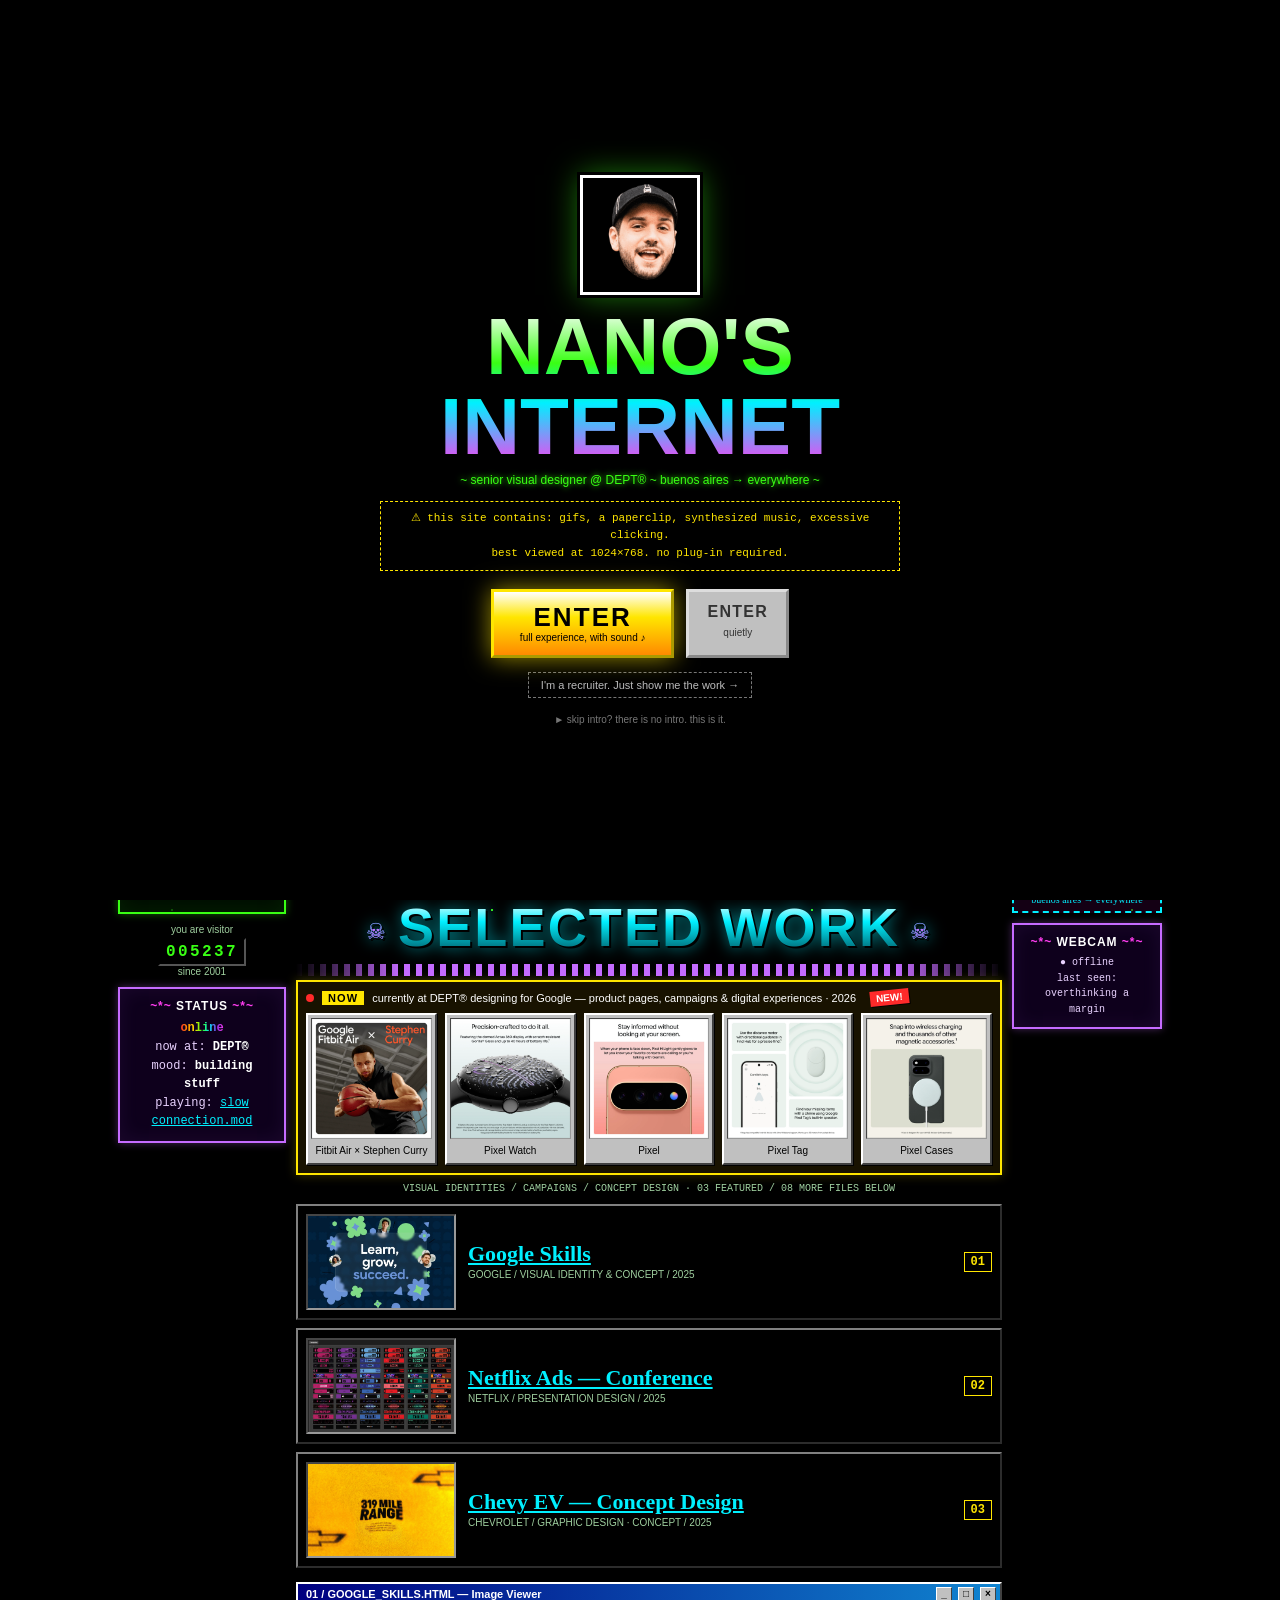
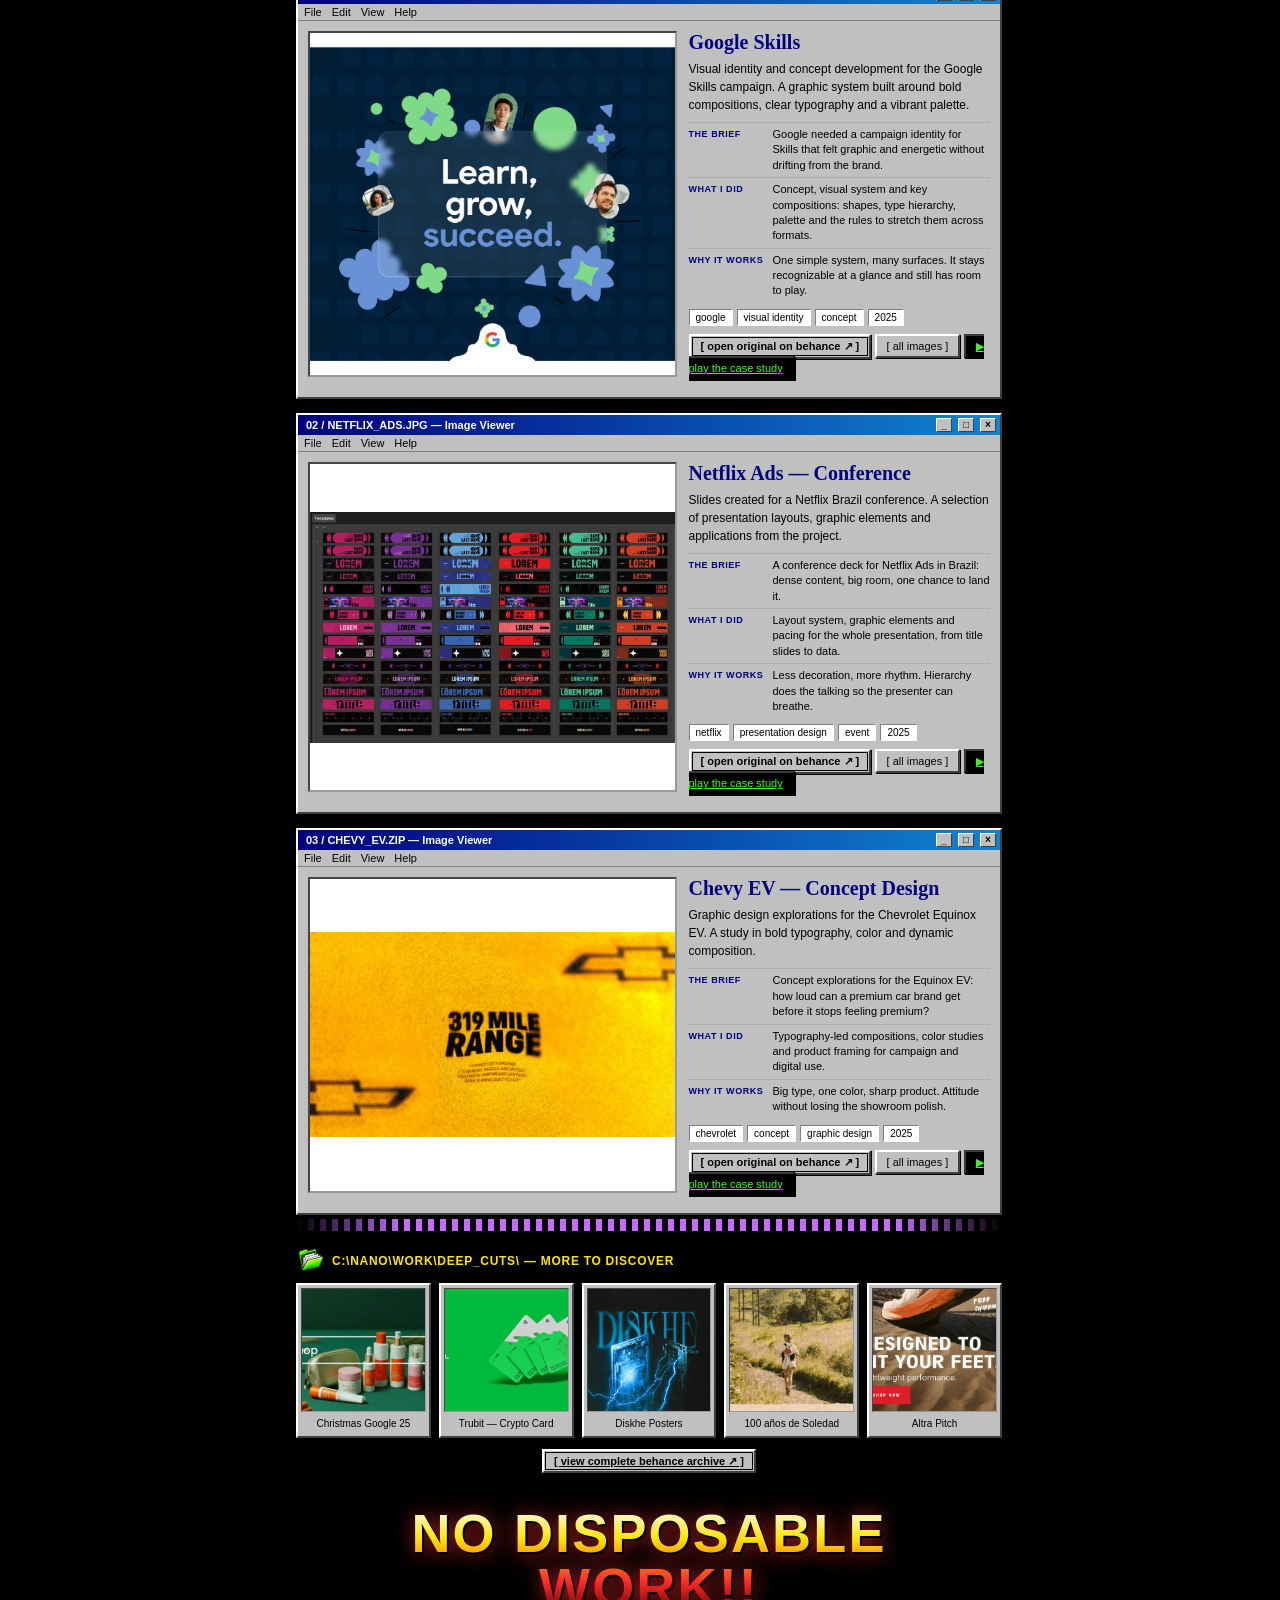
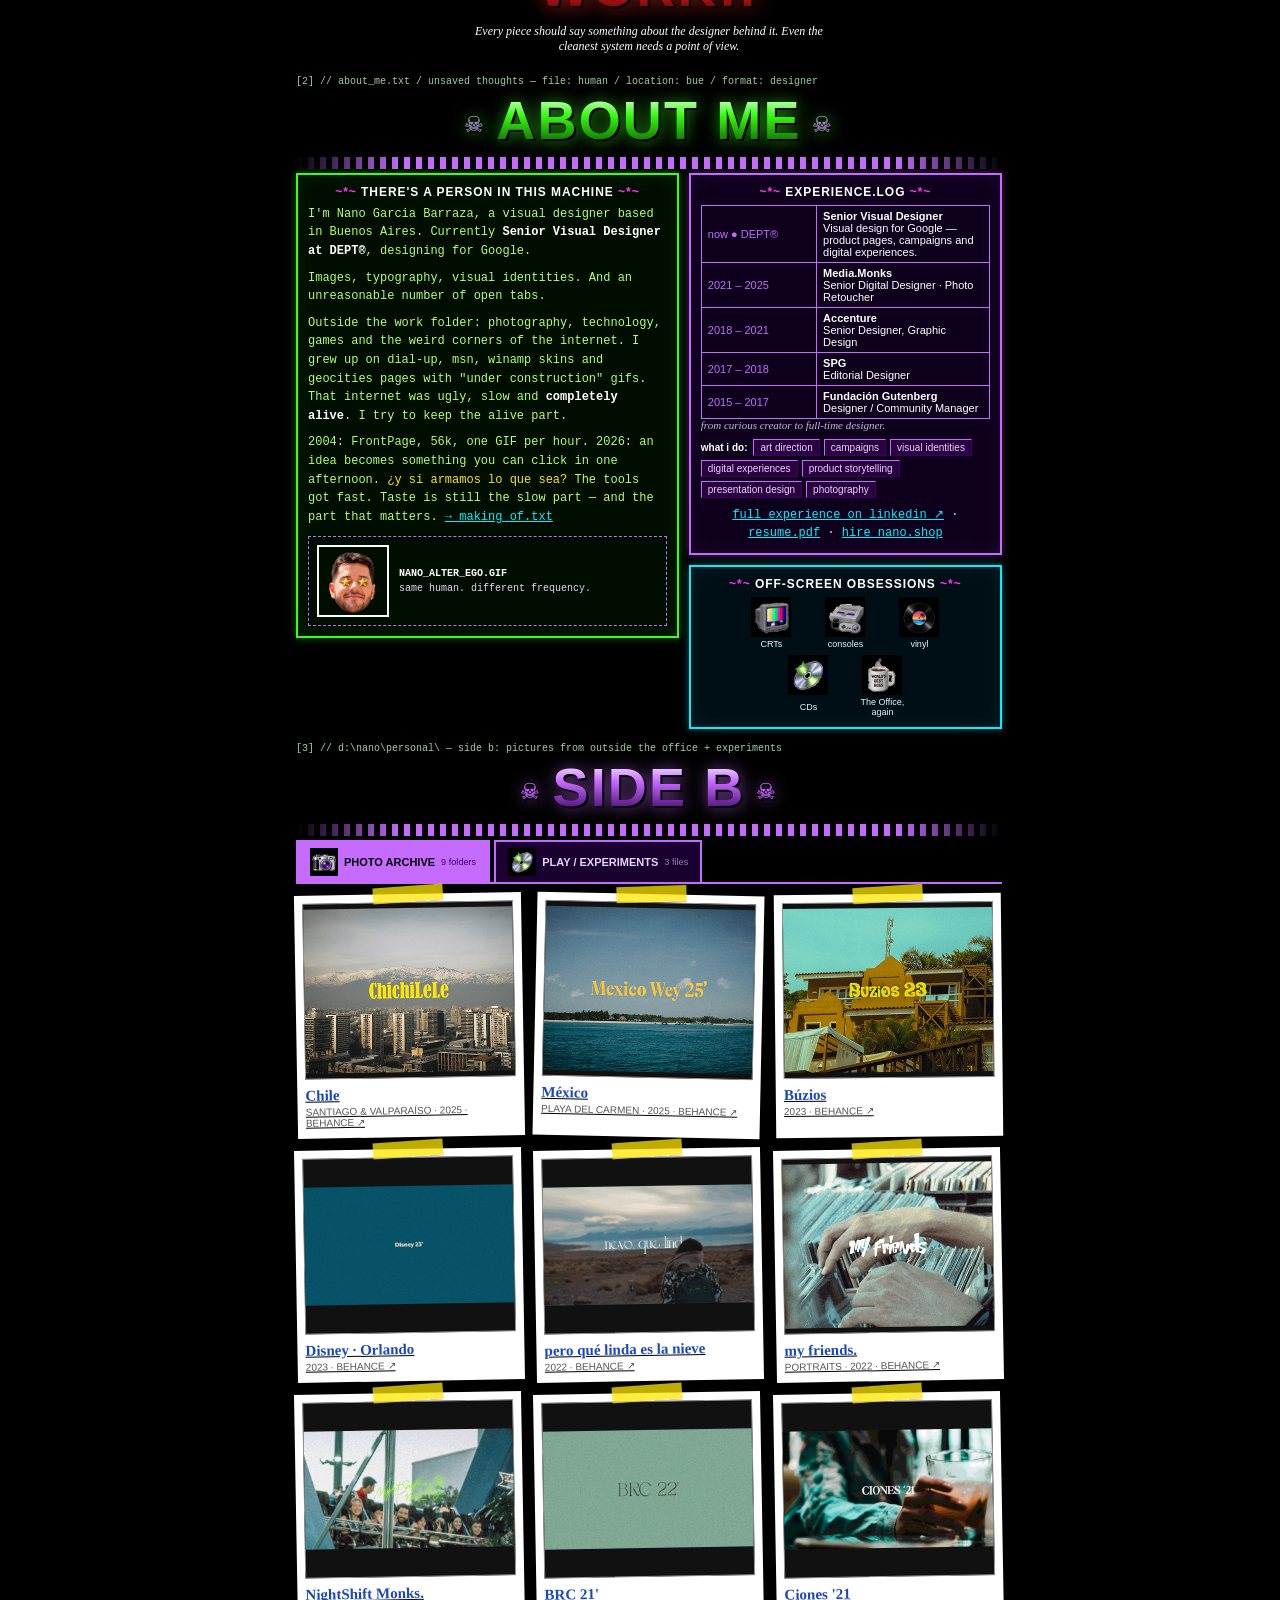
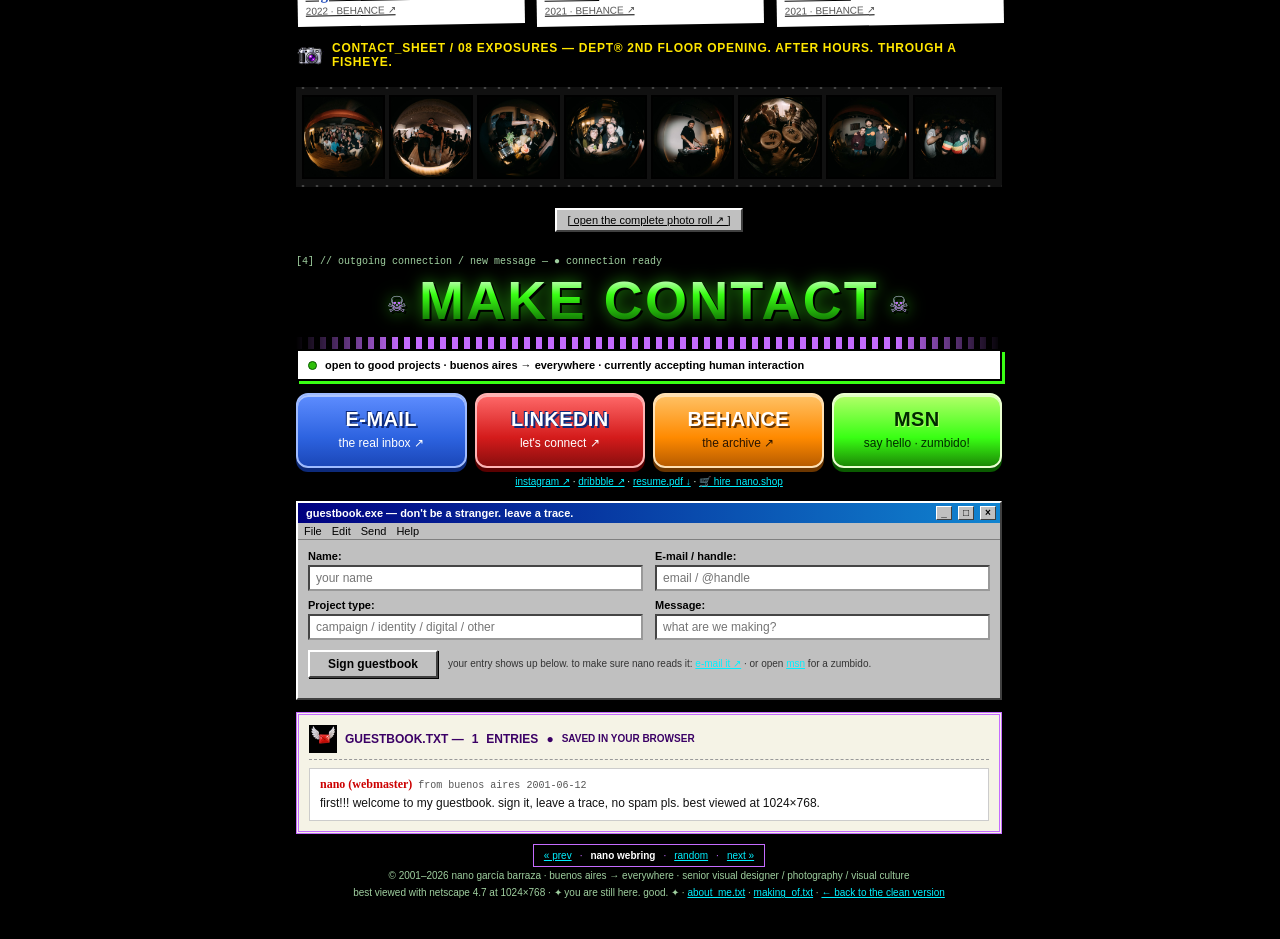
==== commit 3c411f0e: "sello de versión en css/js (cache busting); el .cmd lo renueva en cada subida" ====
--- a/classic.html
+++ b/classic.html
@@ -13,8 +13,8 @@
 <meta property="og:description" content="Welcome to my personal internet. Campaigns, identities & digital experiences. Google · Netflix · Chevy. Best viewed at 1024×768.">
 <meta property="og:image" content="https://marianogbarraza-beep.github.io/nanos-internet/img/og.jpg">
 <meta name="twitter:card" content="summary_large_image">
-<link rel="stylesheet" href="css/base.css">
-<link rel="stylesheet" href="css/system.css">
+<link rel="stylesheet" href="css/base.css?v=202610311300">
+<link rel="stylesheet" href="css/system.css?v=202610311300">
 <noscript><style>.reveal{opacity:1;transform:none}.loader,.taskbar,.clippy,.splash{display:none}.tabPane[hidden]{display:block}</style></noscript>
 </head>
 <body>
@@ -601,12 +601,12 @@
   </div>
 </template>
 
-<script src="js/data.js"></script>
-<script src="js/audio.js"></script>
-<script src="js/windows.js"></script>
-<script src="js/clippy.js"></script>
-<script src="js/eggs.js"></script>
-<script src="js/app.js"></script>
-<script src="js/extras.js"></script>
+<script src="js/data.js?v=202610311300"></script>
+<script src="js/audio.js?v=202610311300"></script>
+<script src="js/windows.js?v=202610311300"></script>
+<script src="js/clippy.js?v=202610311300"></script>
+<script src="js/eggs.js?v=202610311300"></script>
+<script src="js/app.js?v=202610311300"></script>
+<script src="js/extras.js?v=202610311300"></script>
 </body>
 </html>
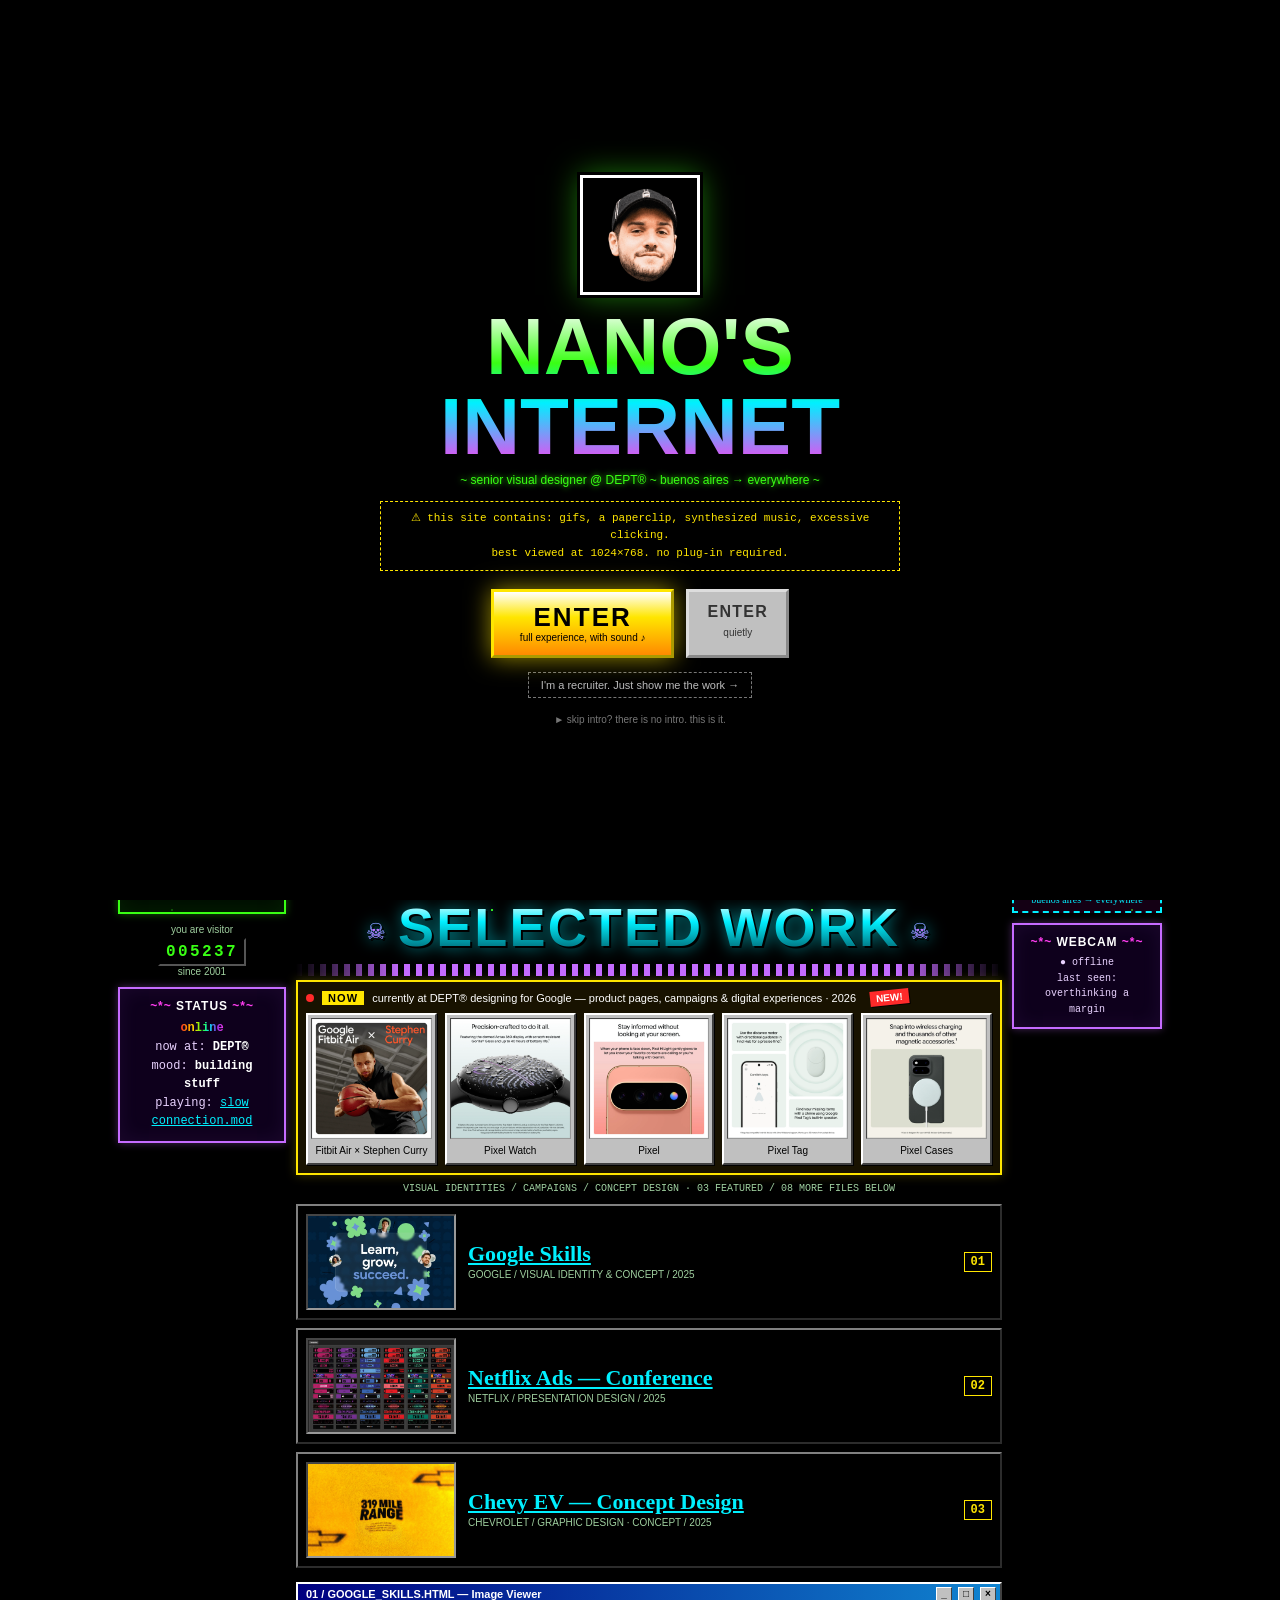
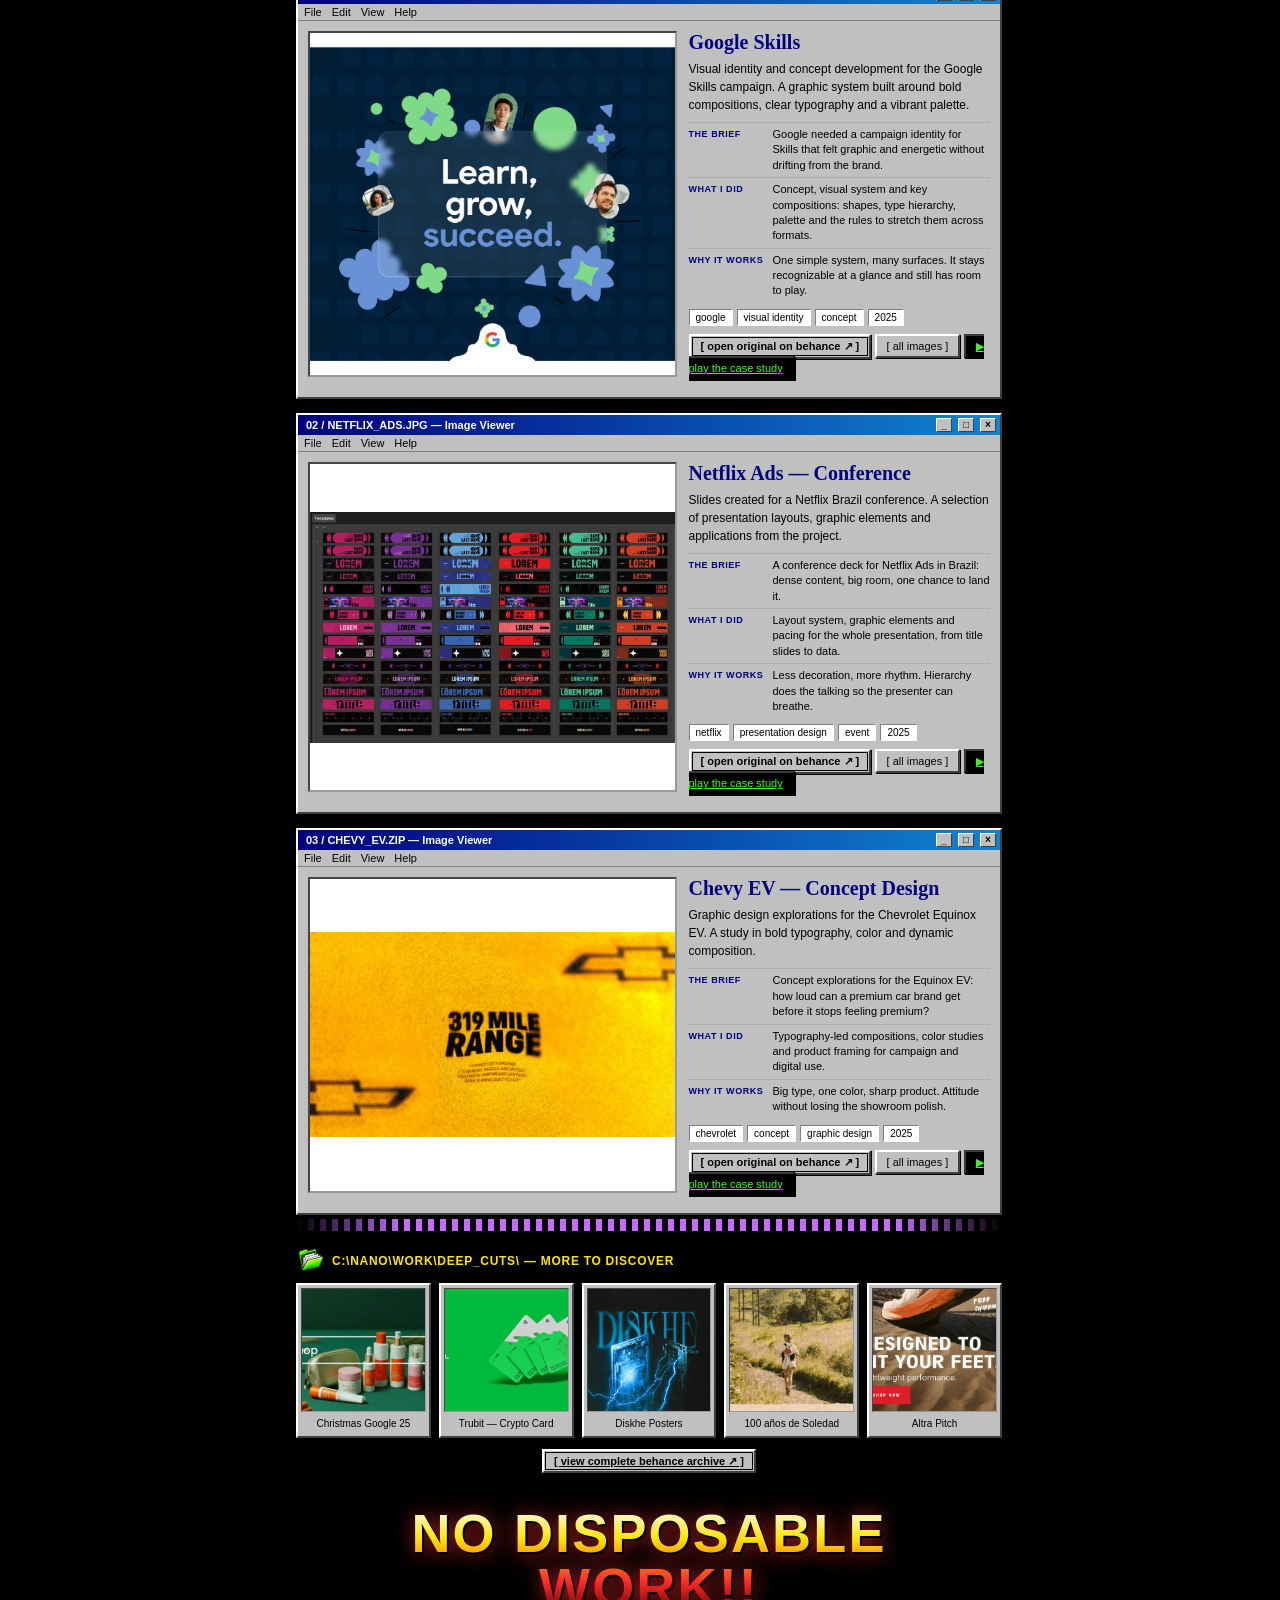
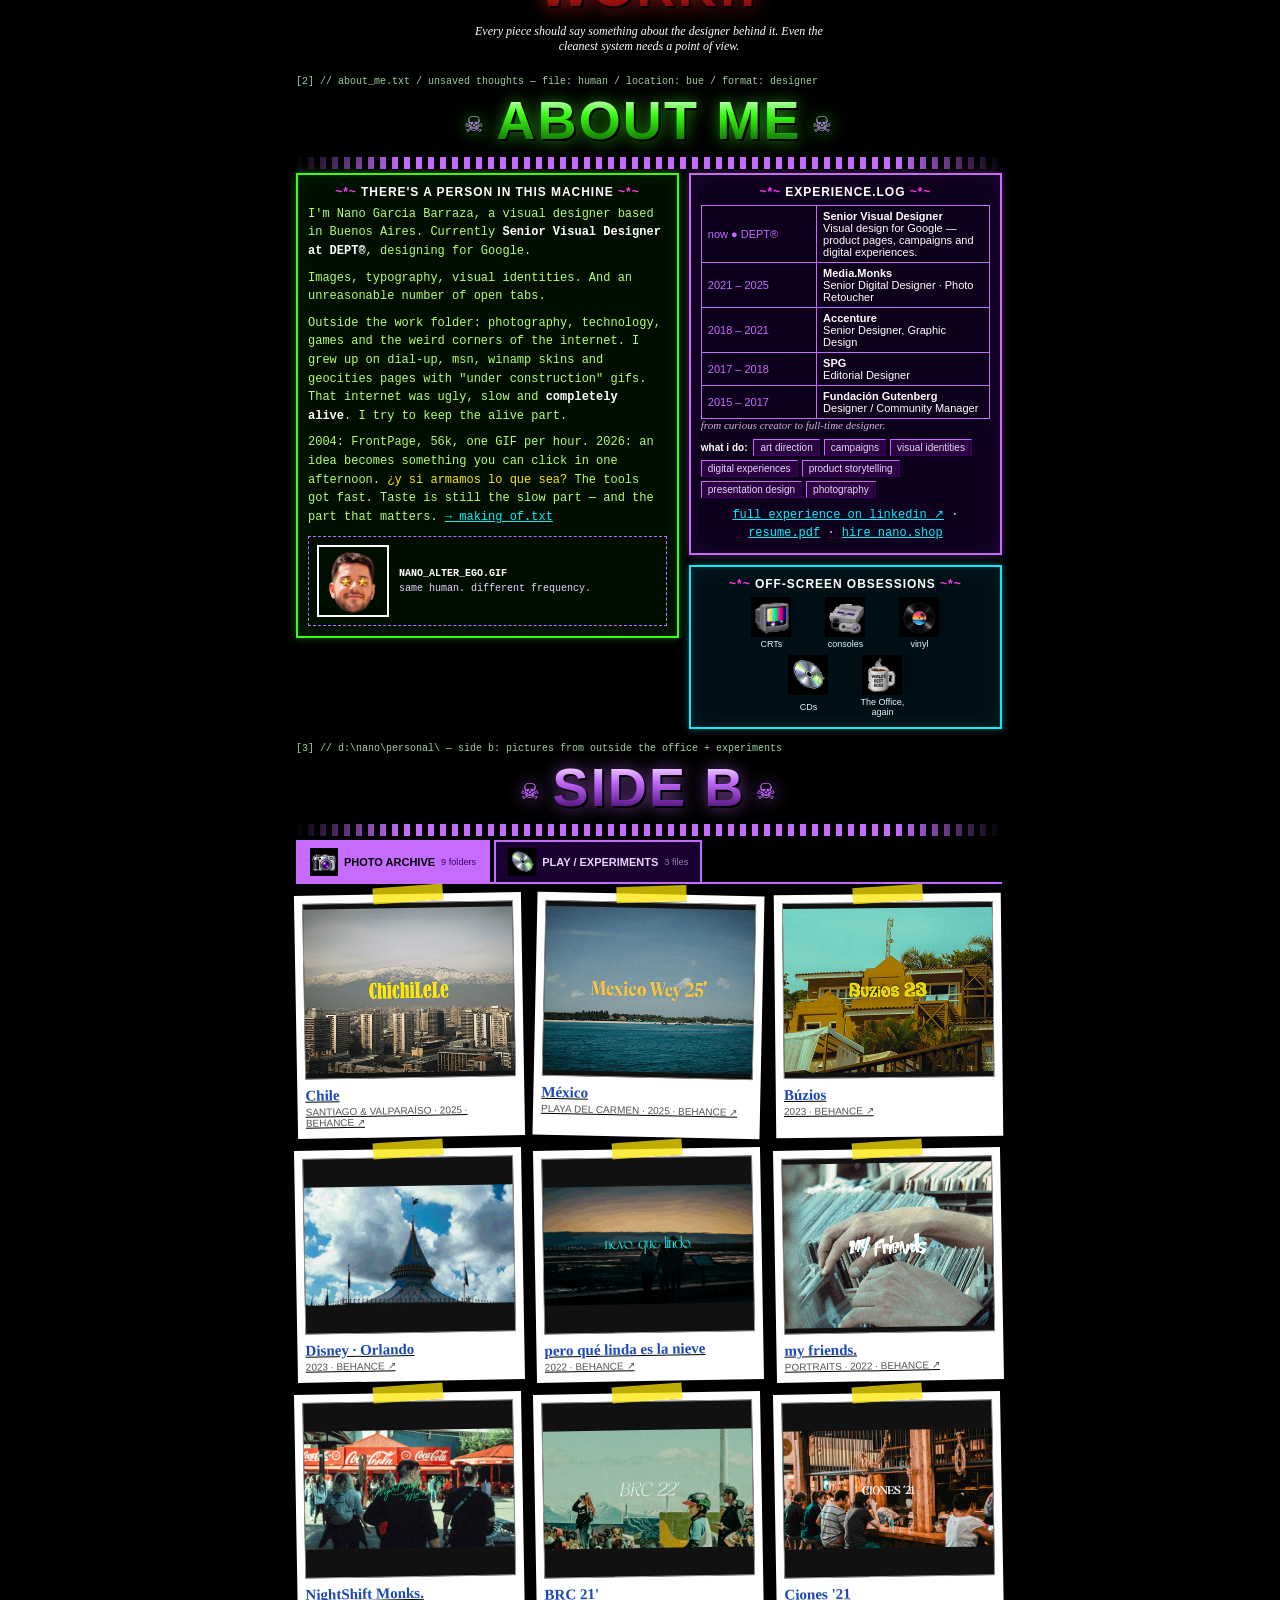
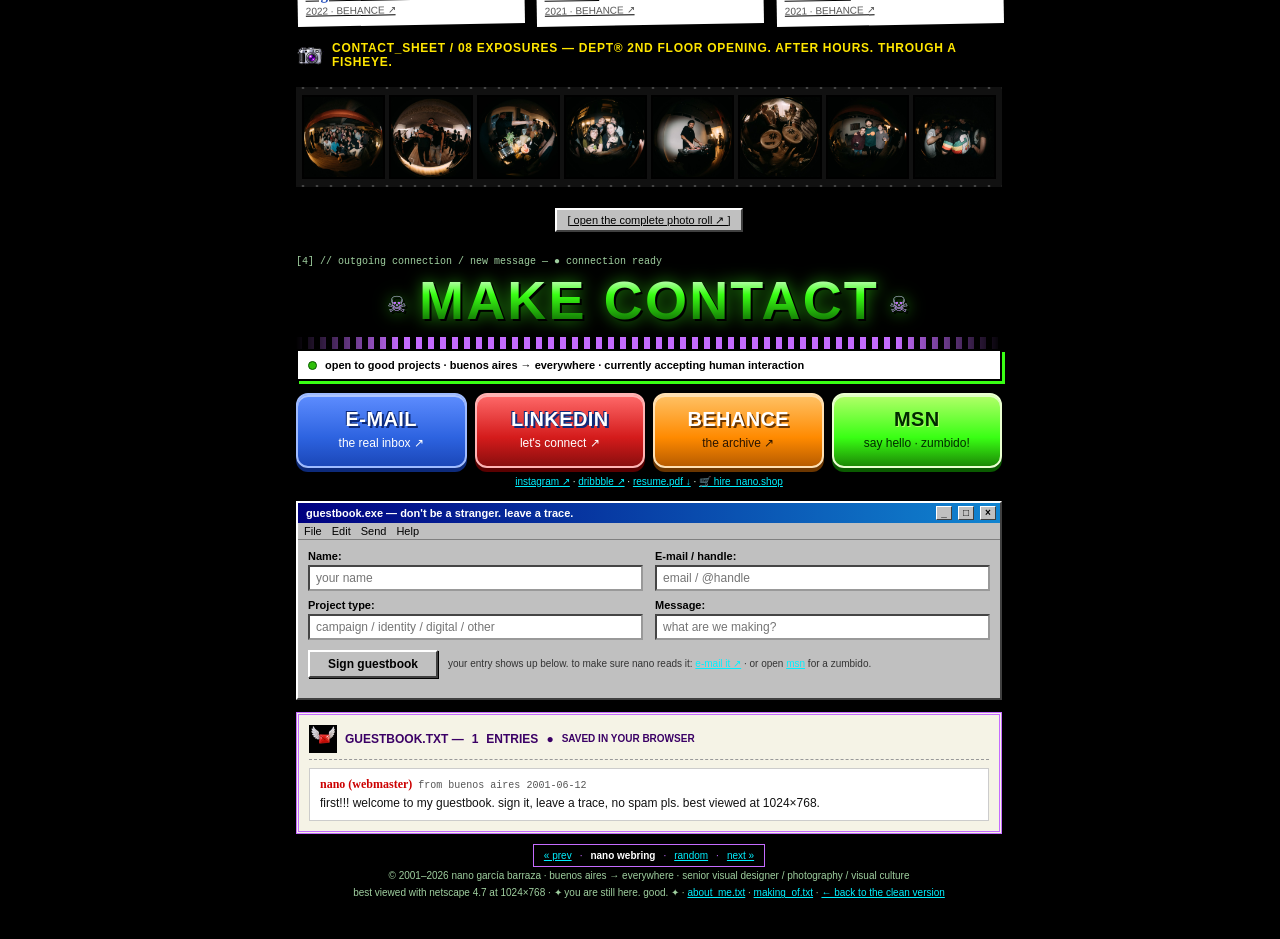
==== commit 4df57934: "actualizacion del portfolio" ====
--- a/classic.html
+++ b/classic.html
@@ -13,8 +13,8 @@
 <meta property="og:description" content="Welcome to my personal internet. Campaigns, identities & digital experiences. Google · Netflix · Chevy. Best viewed at 1024×768.">
 <meta property="og:image" content="https://marianogbarraza-beep.github.io/nanos-internet/img/og.jpg">
 <meta name="twitter:card" content="summary_large_image">
-<link rel="stylesheet" href="css/base.css?v=202610311300">
-<link rel="stylesheet" href="css/system.css?v=202610311300">
+<link rel="stylesheet" href="css/base.css?v=202610311251">
+<link rel="stylesheet" href="css/system.css?v=202610311251">
 <noscript><style>.reveal{opacity:1;transform:none}.loader,.taskbar,.clippy,.splash{display:none}.tabPane[hidden]{display:block}</style></noscript>
 </head>
 <body>
@@ -601,12 +601,12 @@
   </div>
 </template>
 
-<script src="js/data.js?v=202610311300"></script>
-<script src="js/audio.js?v=202610311300"></script>
-<script src="js/windows.js?v=202610311300"></script>
-<script src="js/clippy.js?v=202610311300"></script>
-<script src="js/eggs.js?v=202610311300"></script>
-<script src="js/app.js?v=202610311300"></script>
-<script src="js/extras.js?v=202610311300"></script>
+<script src="js/data.js?v=202610311251"></script>
+<script src="js/audio.js?v=202610311251"></script>
+<script src="js/windows.js?v=202610311251"></script>
+<script src="js/clippy.js?v=202610311251"></script>
+<script src="js/eggs.js?v=202610311251"></script>
+<script src="js/app.js?v=202610311251"></script>
+<script src="js/extras.js?v=202610311251"></script>
 </body>
 </html>
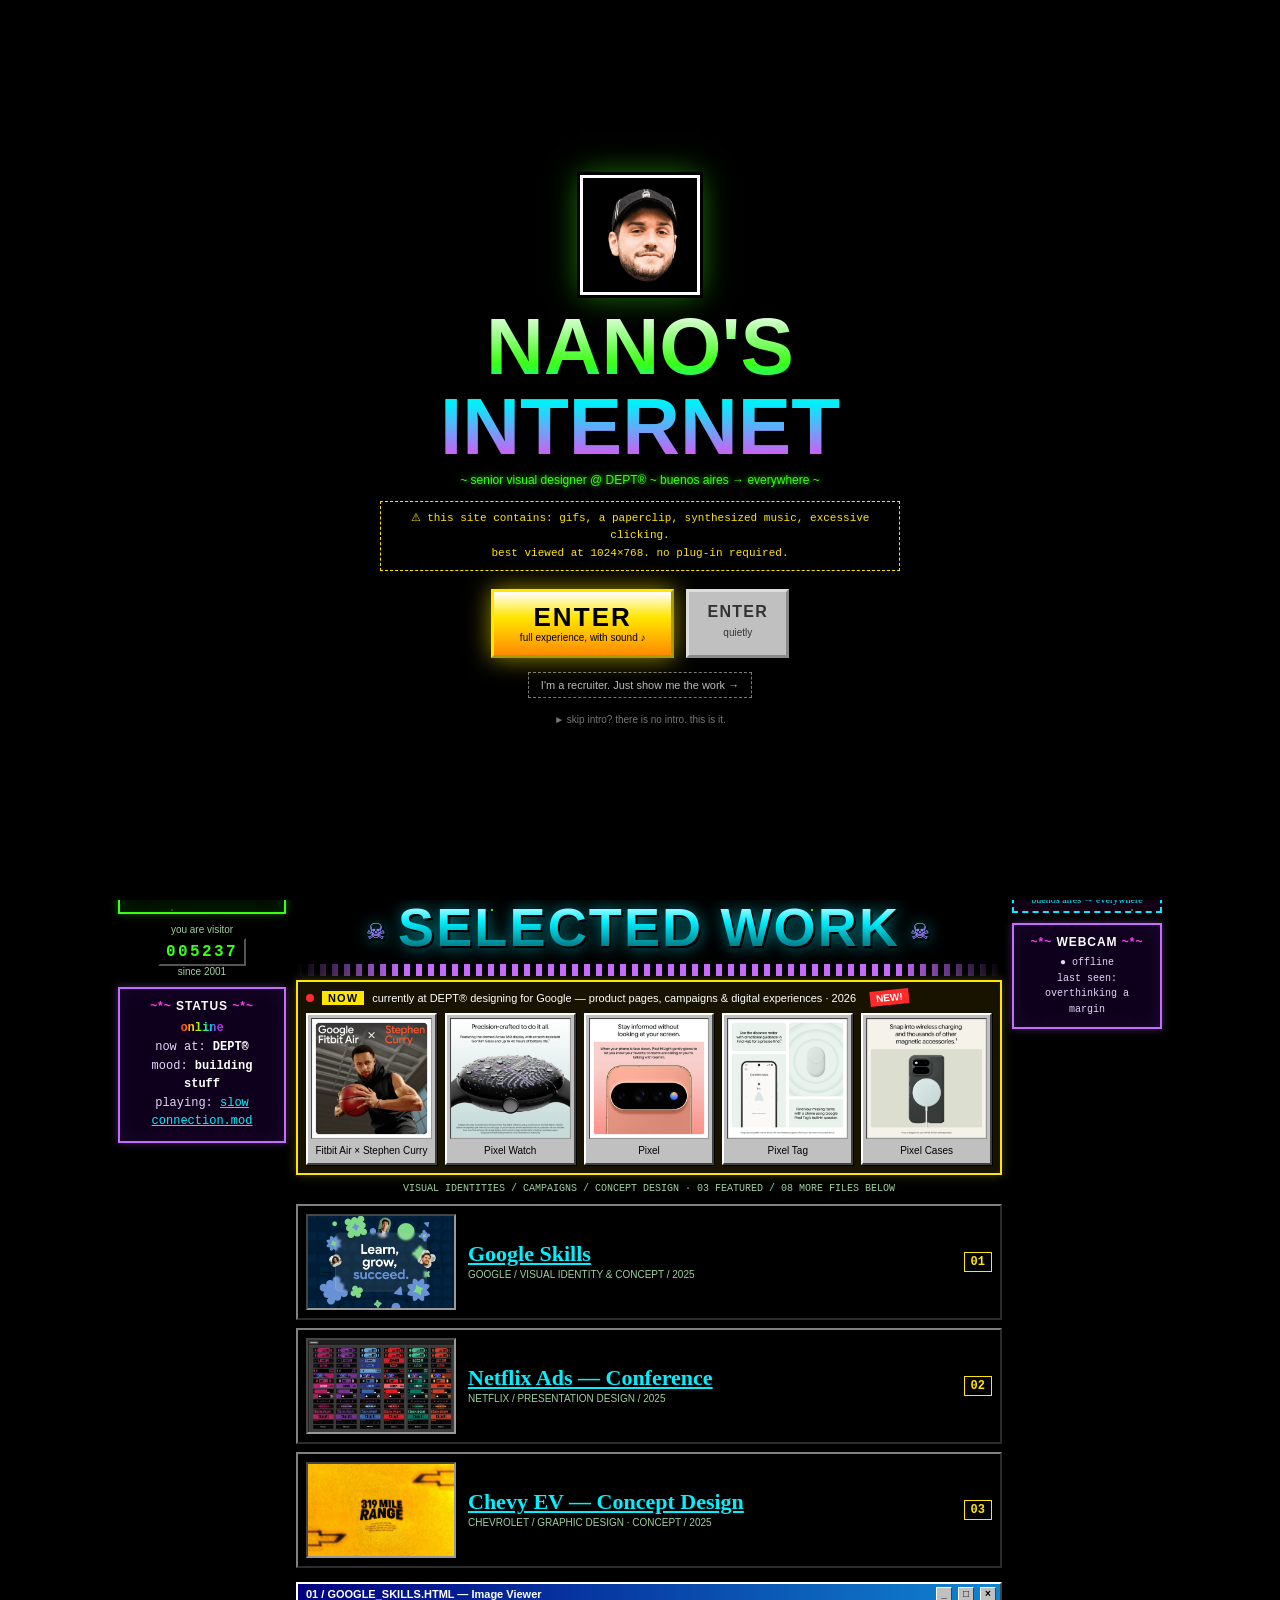
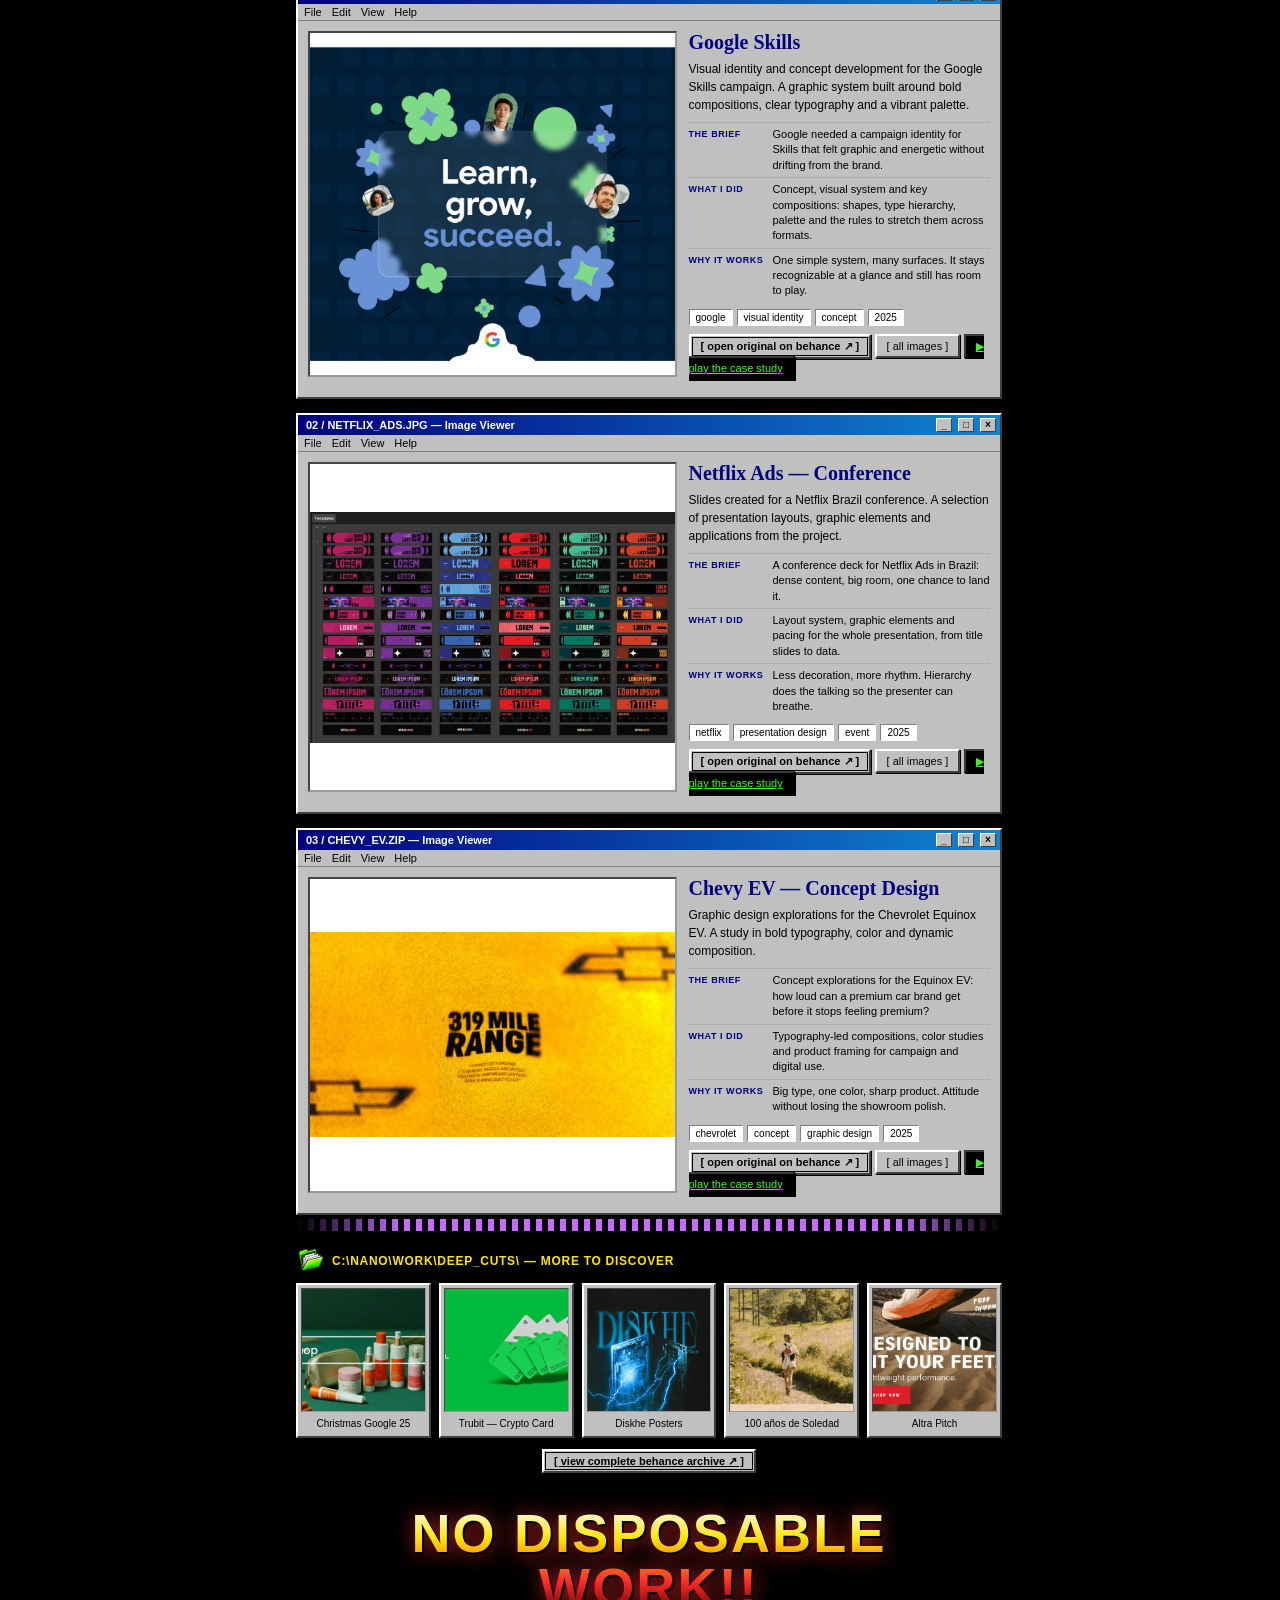
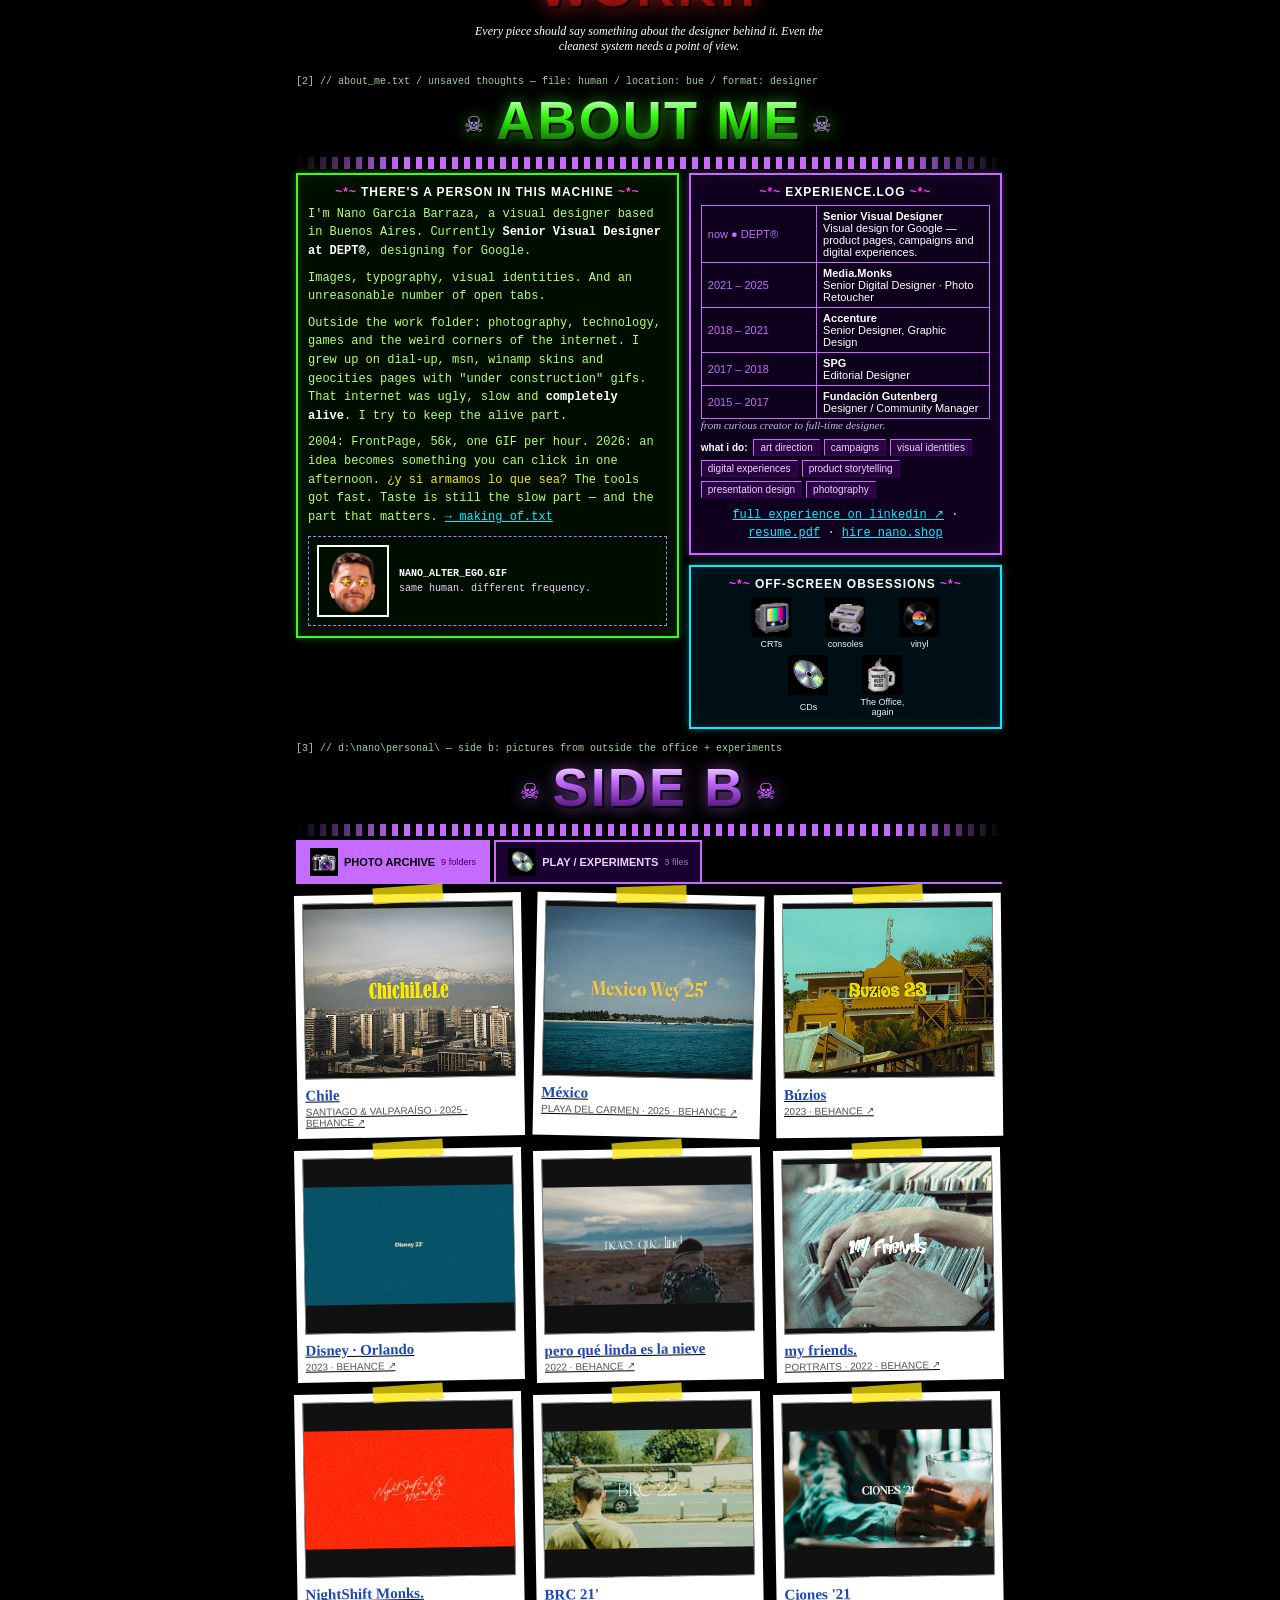
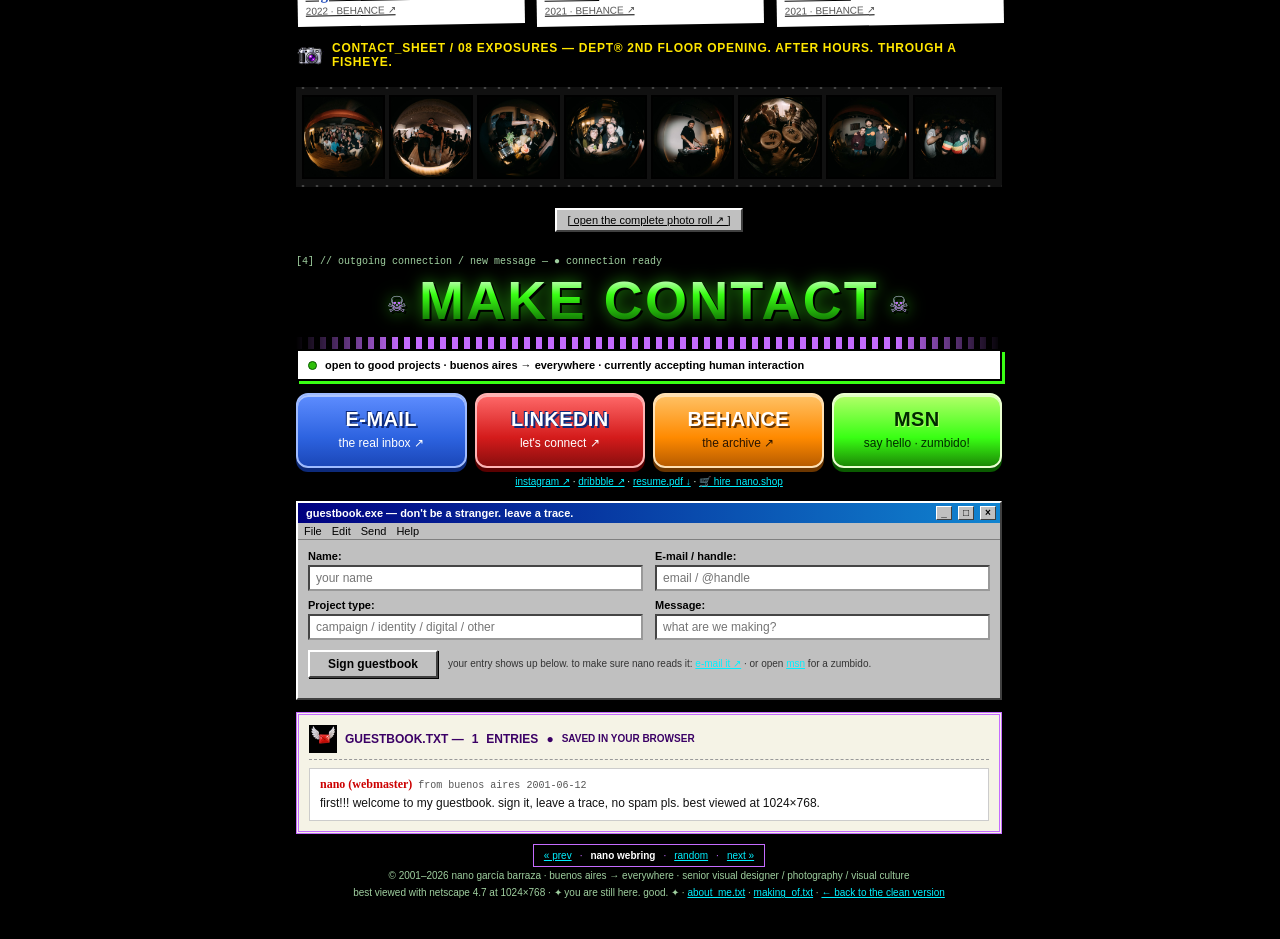
==== commit 168f95c6: "classic.exe como ventana sobre el sitio, click de Win98 apagado por defecto, hero alineado a dos eje" ====
--- a/classic.html
+++ b/classic.html
@@ -314,7 +314,7 @@
     <div class="foot">
       <div class="webring" id="webring" hidden><a href="#" data-ring="prev">« prev</a> · <b>nano webring</b> · <a href="#" data-ring="random">random</a> · <a href="#" data-ring="next">next »</a></div><br>
       © 2001–2026 nano garcía barraza · buenos aires → everywhere · senior visual designer / photography / visual culture<br>
-      best viewed with netscape 4.7 at 1024×768 · <span class="blinkTxt">✦ you are still here. good. ✦</span> · <a href="#" data-open="readme">about_me.txt</a> · <a href="#" data-open="makingof">making_of.txt</a> · <a href="index.html">← back to the clean version</a>
+      best viewed with netscape 4.7 at 1024×768 · <span class="blinkTxt">✦ you are still here. good. ✦</span> · <a href="#" data-open="readme">about_me.txt</a> · <a href="#" data-open="makingof">making_of.txt</a> · <a href="index.html" target="_top">← back to the clean version</a>
     </div>
   </section>
 </main>
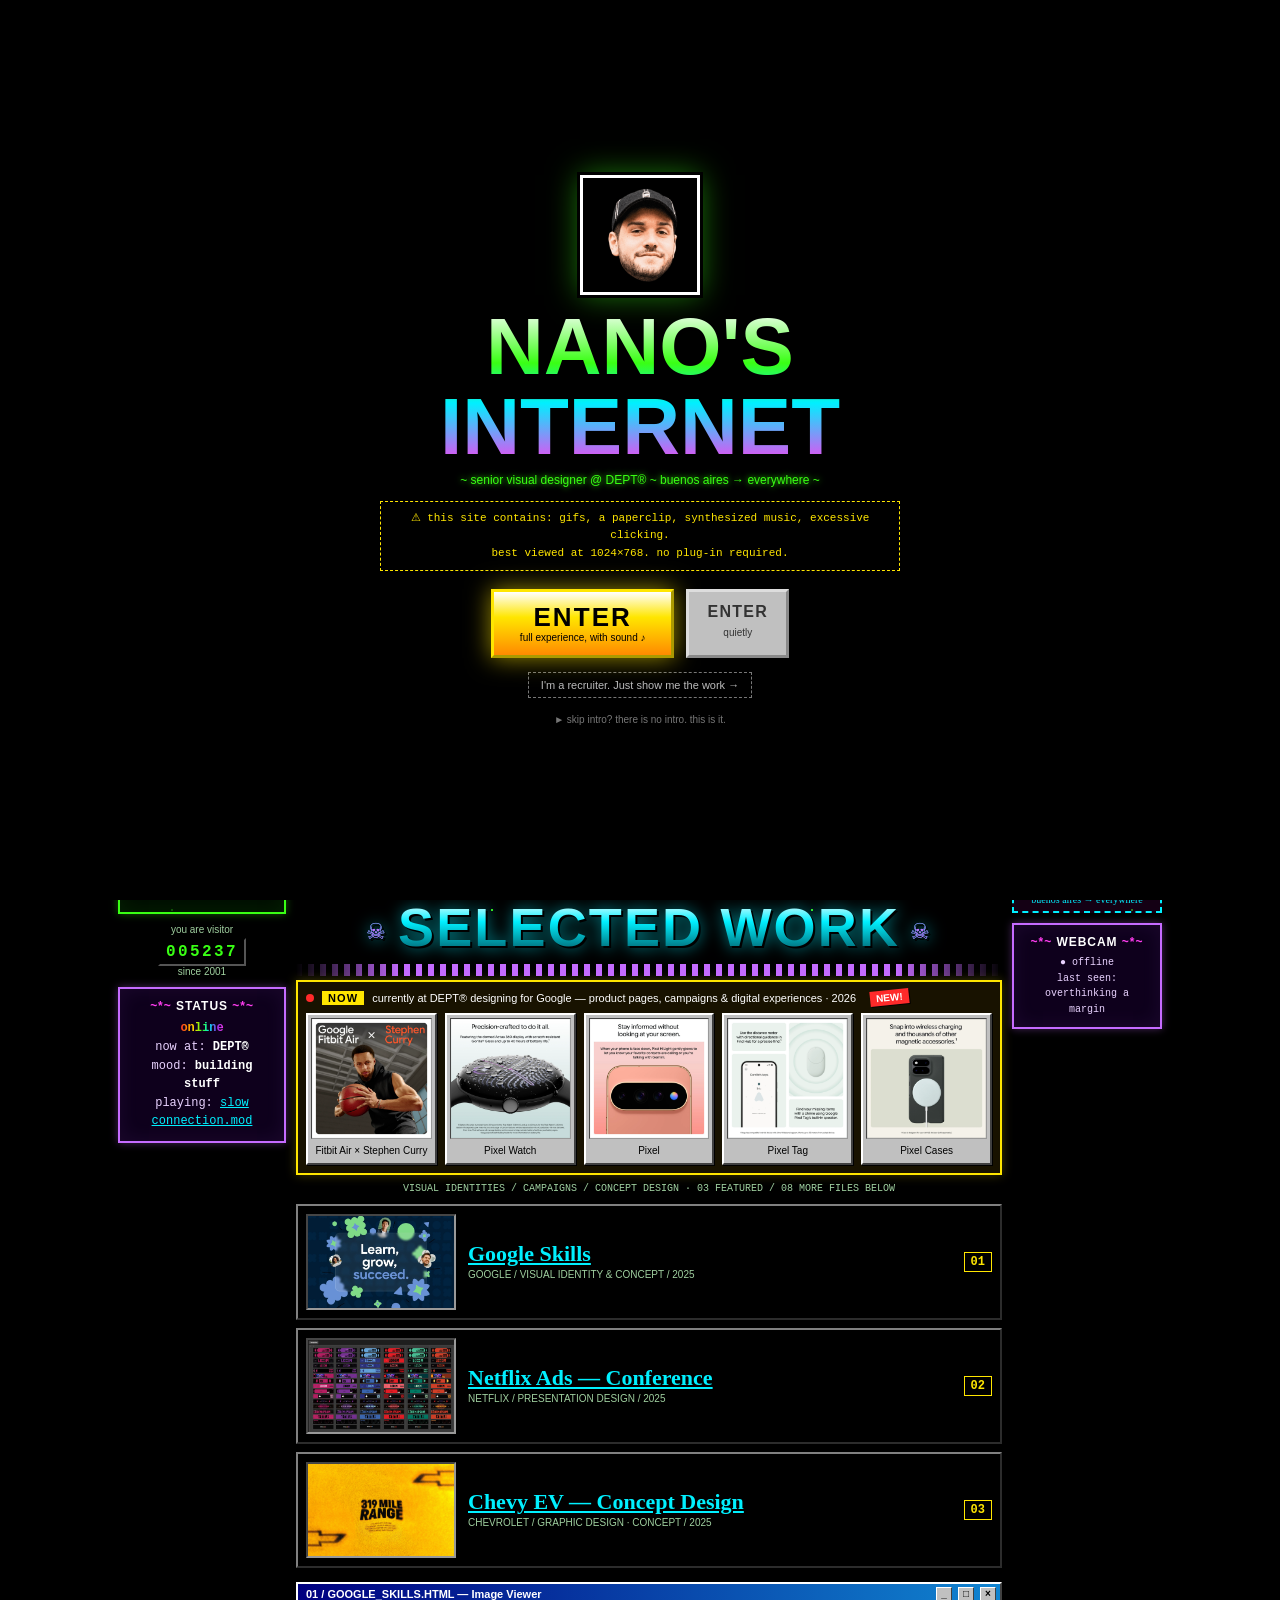
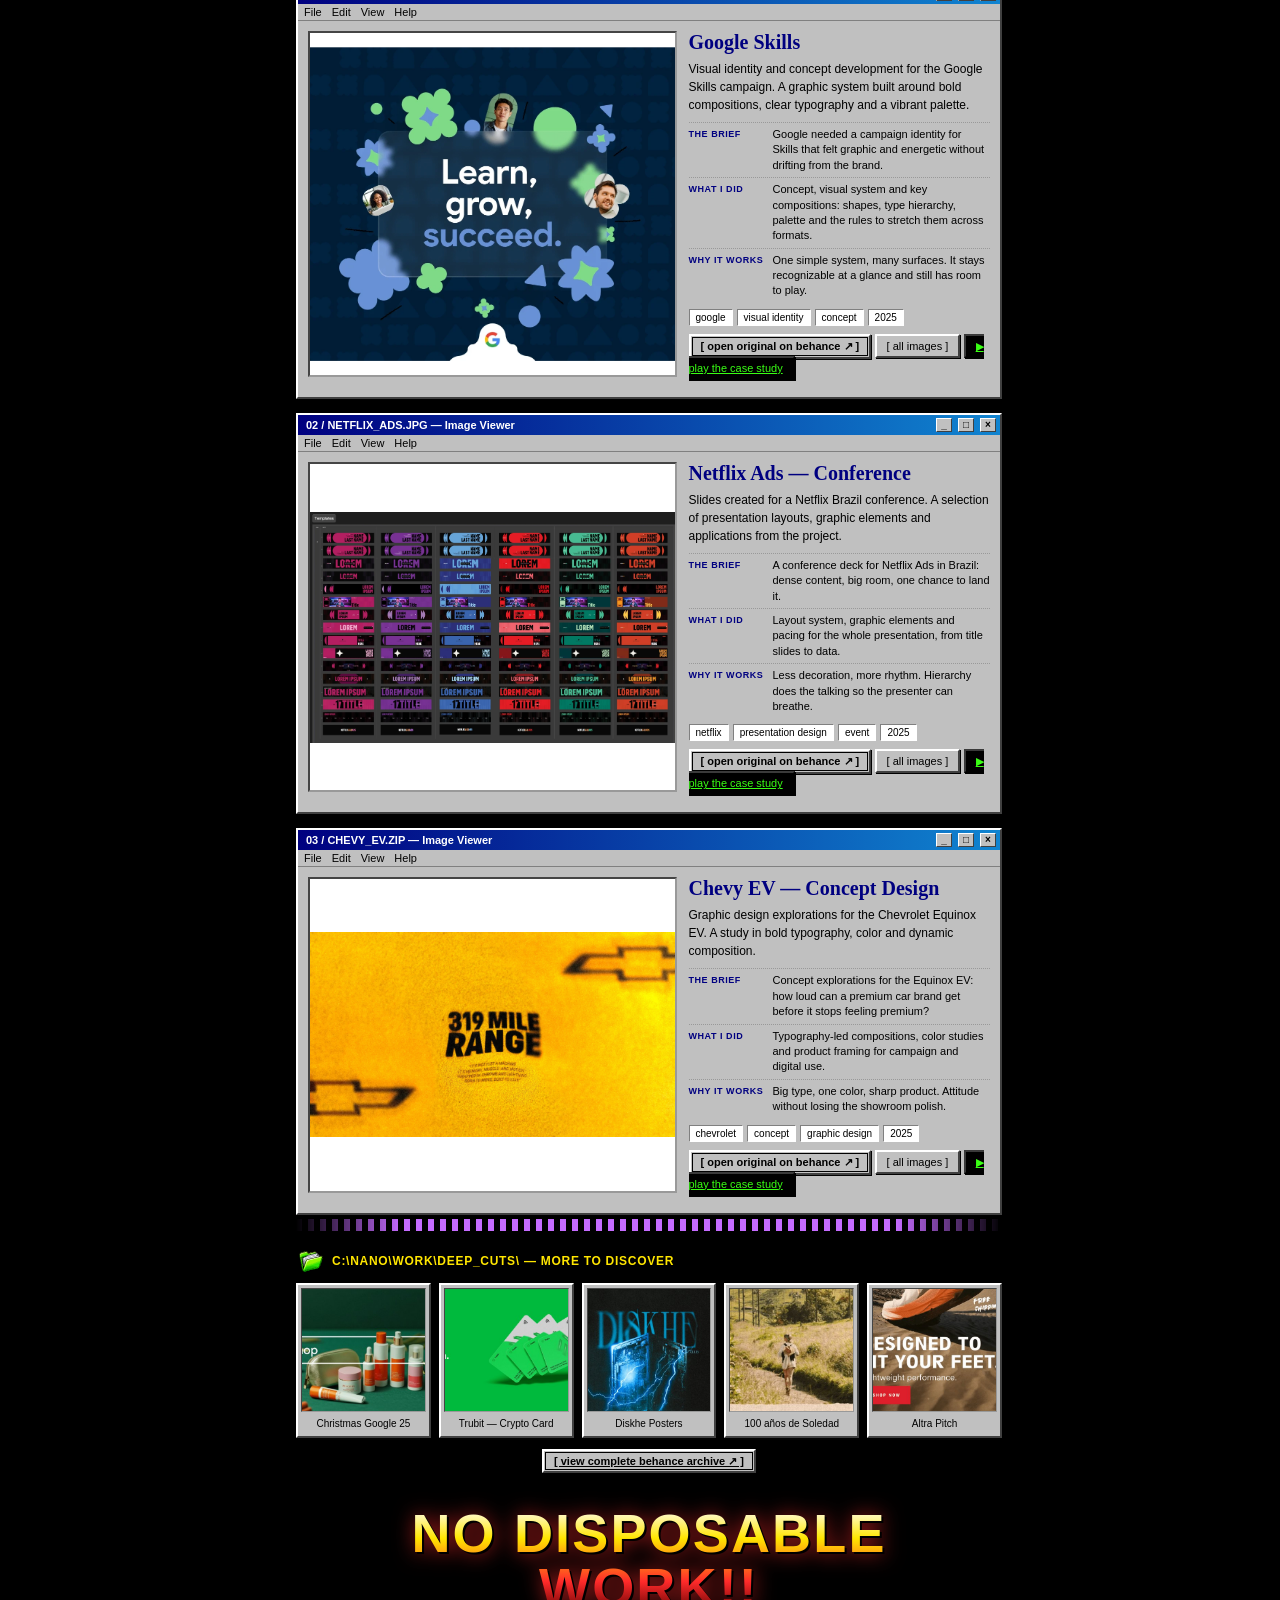
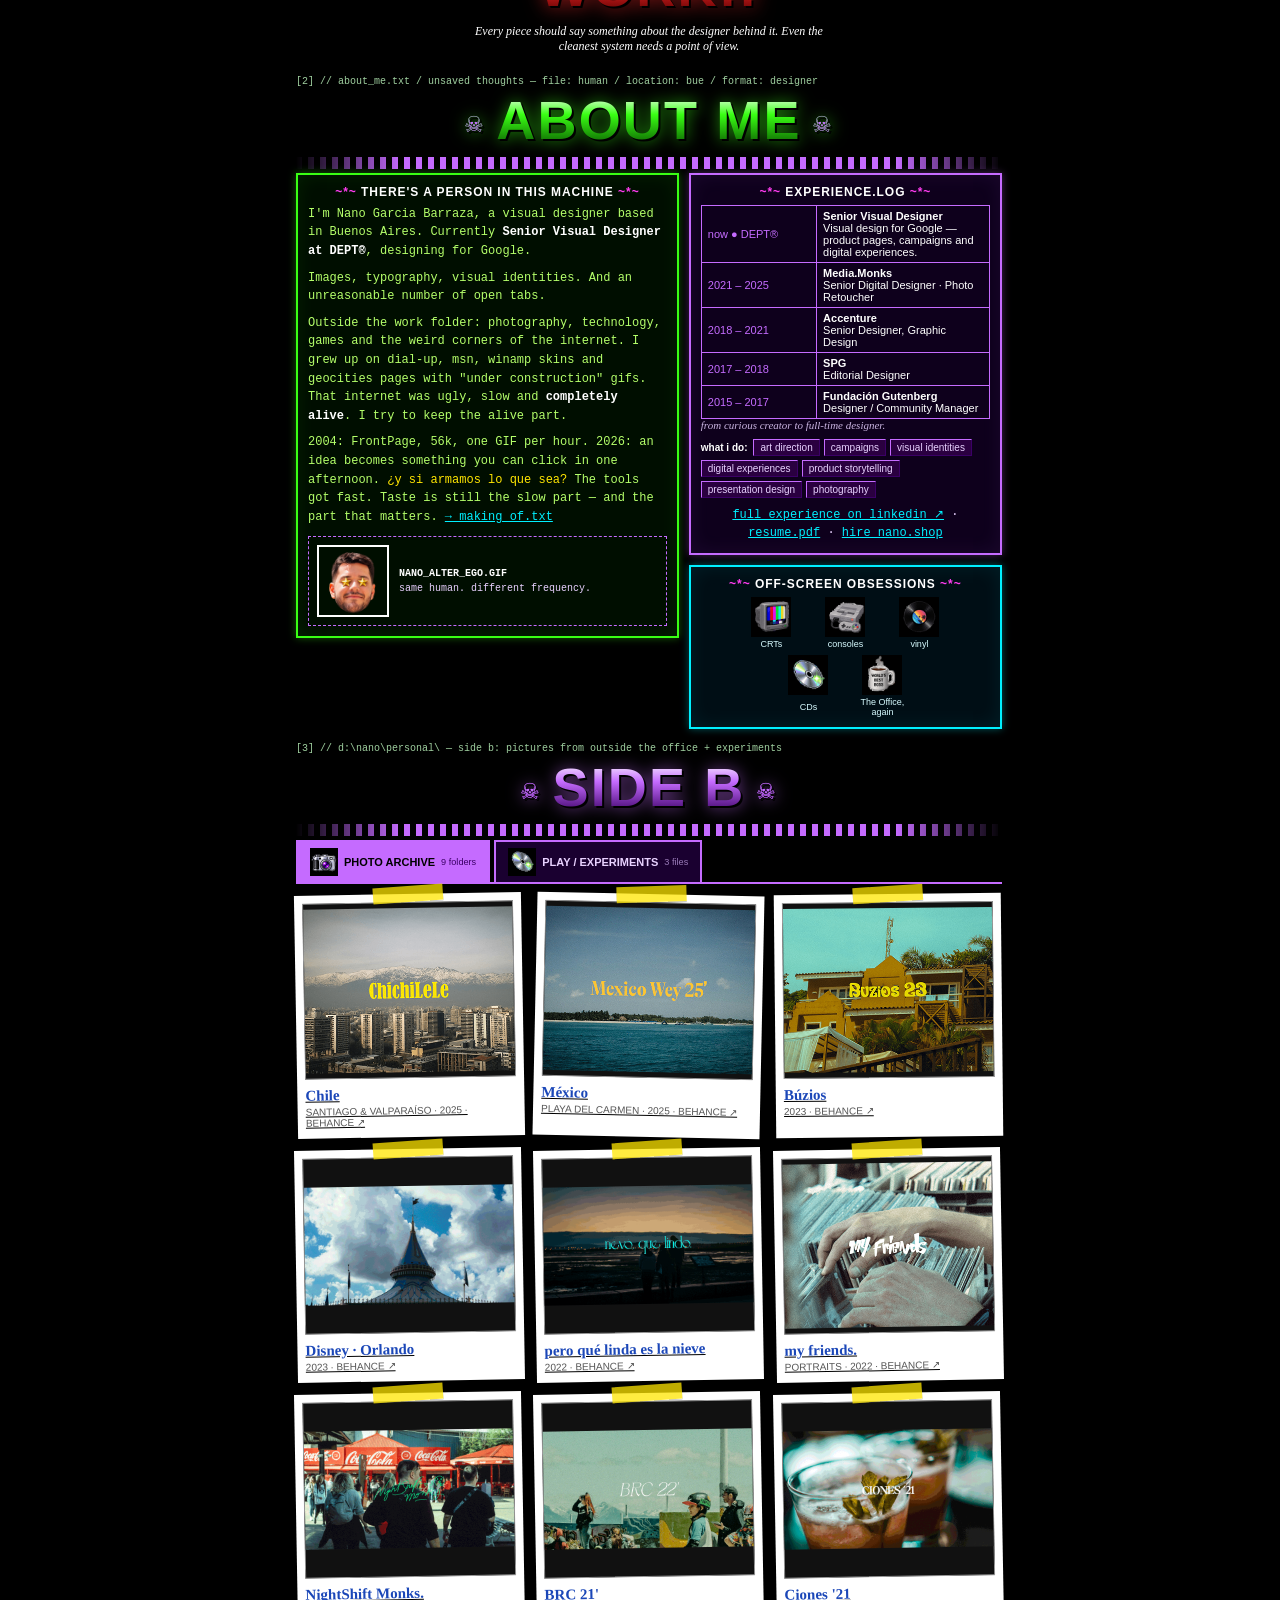
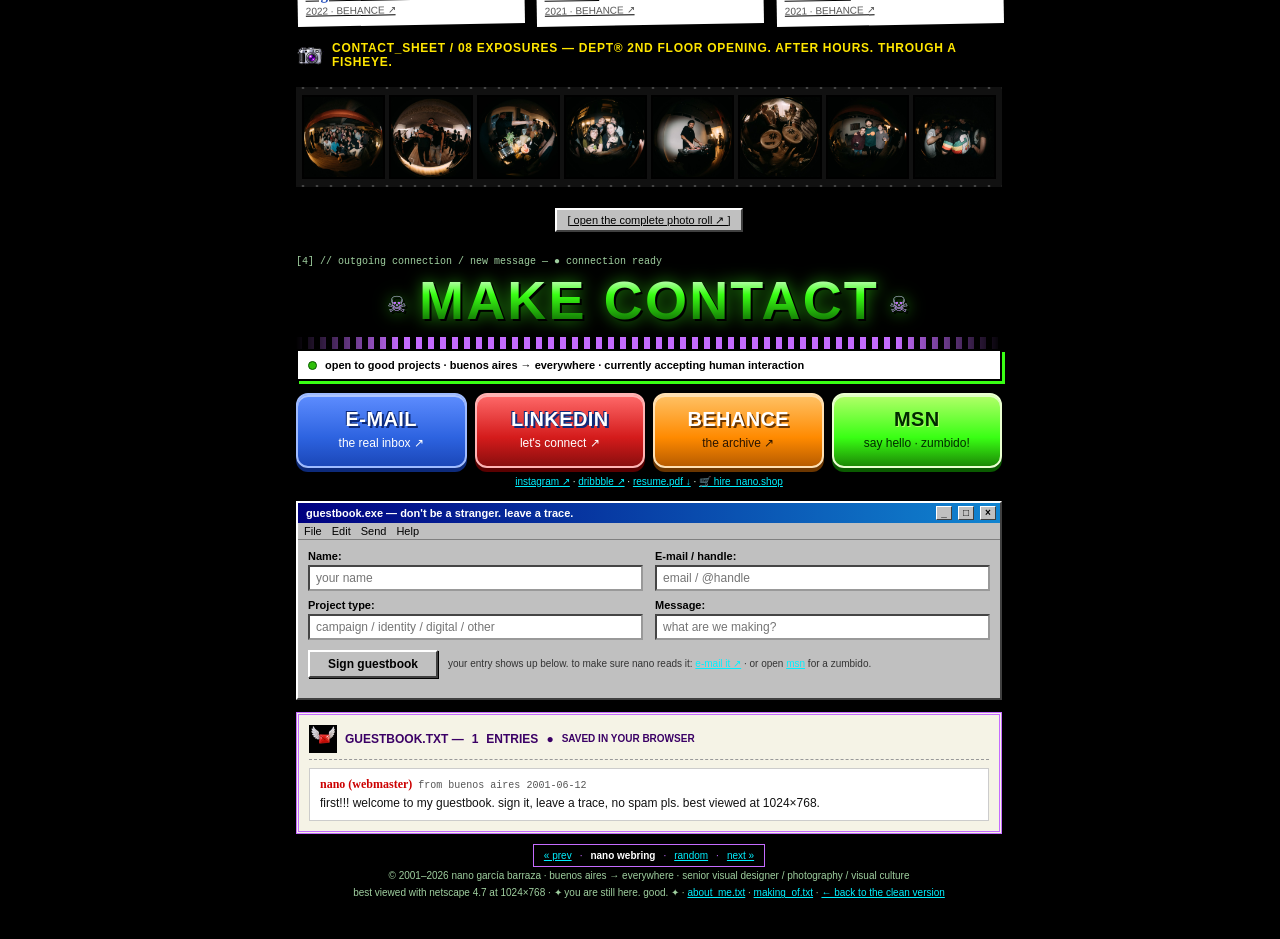
==== commit 98afb962: "actualizacion del portfolio" ====
--- a/classic.html
+++ b/classic.html
@@ -13,8 +13,8 @@
 <meta property="og:description" content="Welcome to my personal internet. Campaigns, identities & digital experiences. Google · Netflix · Chevy. Best viewed at 1024×768.">
 <meta property="og:image" content="https://marianogbarraza-beep.github.io/nanos-internet/img/og.jpg">
 <meta name="twitter:card" content="summary_large_image">
-<link rel="stylesheet" href="css/base.css?v=202610311251">
-<link rel="stylesheet" href="css/system.css?v=202610311251">
+<link rel="stylesheet" href="css/base.css?v=202610311301">
+<link rel="stylesheet" href="css/system.css?v=202610311301">
 <noscript><style>.reveal{opacity:1;transform:none}.loader,.taskbar,.clippy,.splash{display:none}.tabPane[hidden]{display:block}</style></noscript>
 </head>
 <body>
@@ -601,12 +601,12 @@
   </div>
 </template>
 
-<script src="js/data.js?v=202610311251"></script>
-<script src="js/audio.js?v=202610311251"></script>
-<script src="js/windows.js?v=202610311251"></script>
-<script src="js/clippy.js?v=202610311251"></script>
-<script src="js/eggs.js?v=202610311251"></script>
-<script src="js/app.js?v=202610311251"></script>
-<script src="js/extras.js?v=202610311251"></script>
+<script src="js/data.js?v=202610311301"></script>
+<script src="js/audio.js?v=202610311301"></script>
+<script src="js/windows.js?v=202610311301"></script>
+<script src="js/clippy.js?v=202610311301"></script>
+<script src="js/eggs.js?v=202610311301"></script>
+<script src="js/app.js?v=202610311301"></script>
+<script src="js/extras.js?v=202610311301"></script>
 </body>
 </html>
